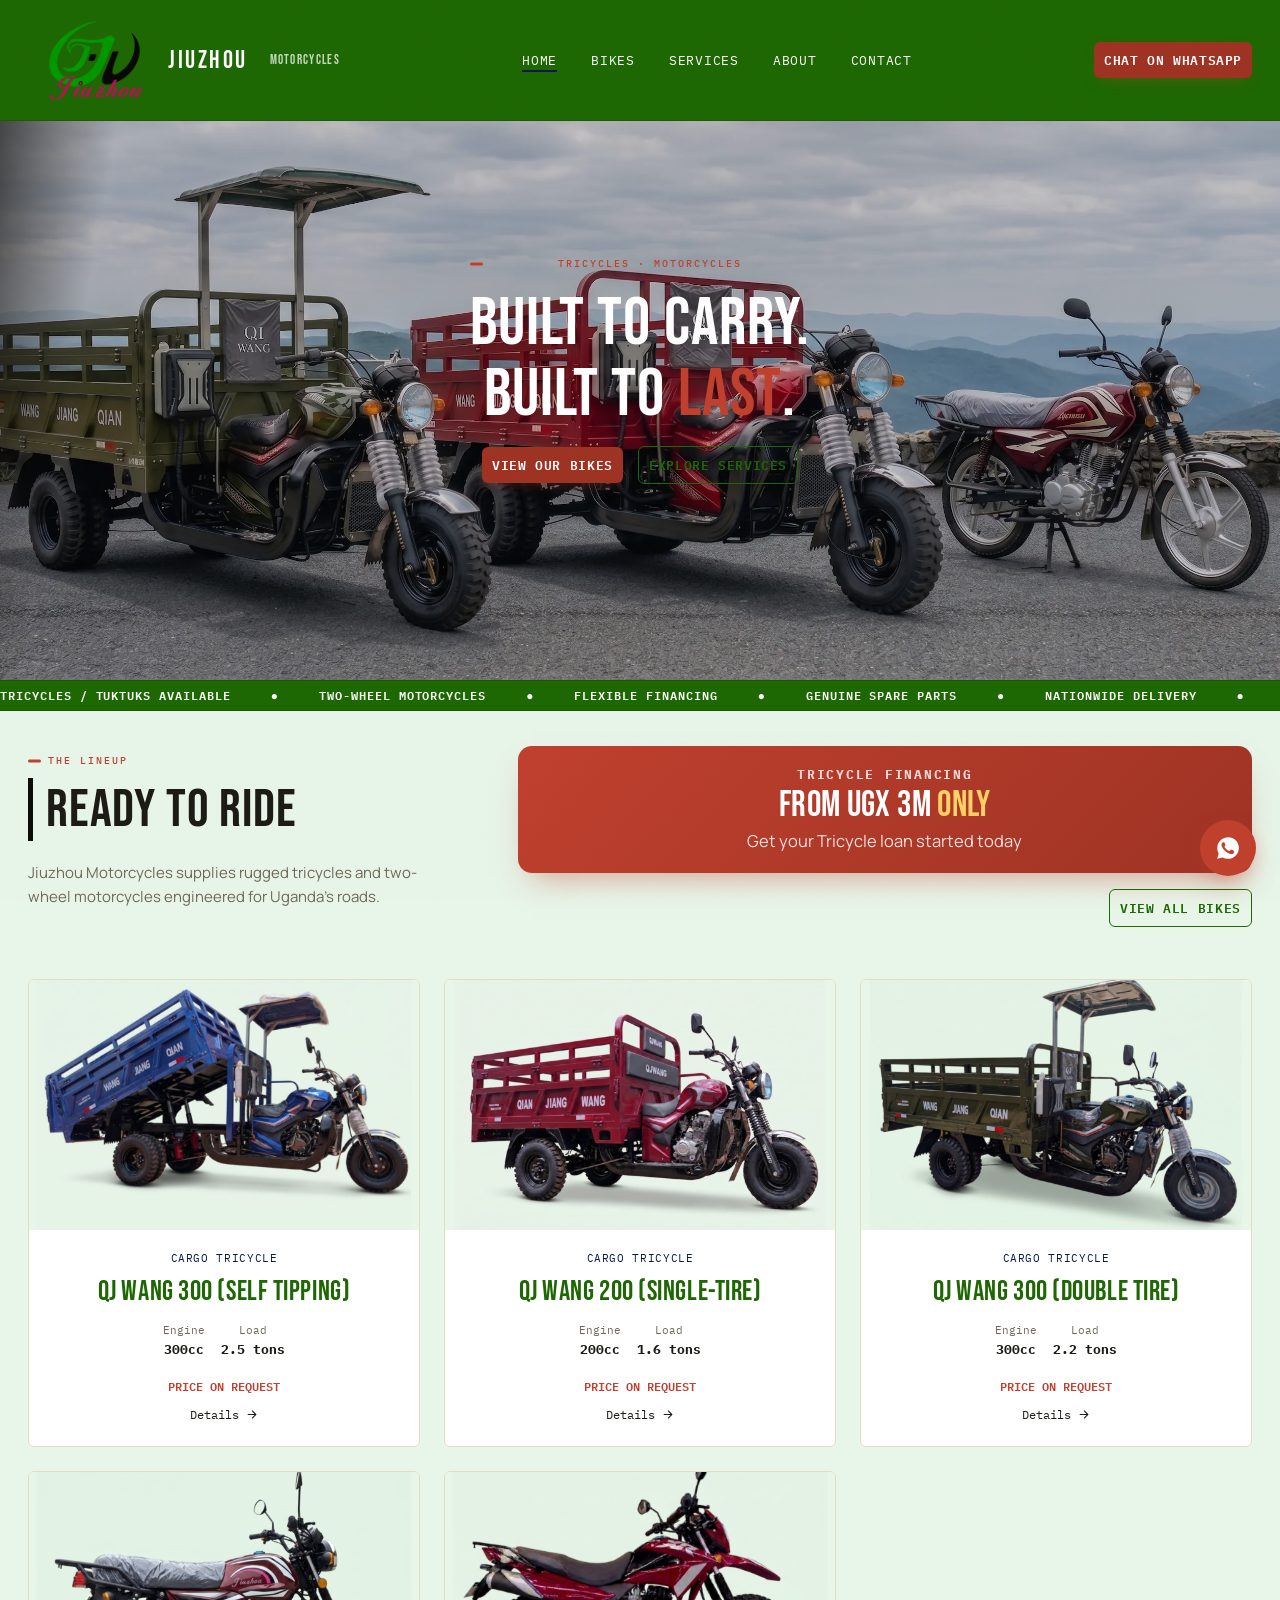
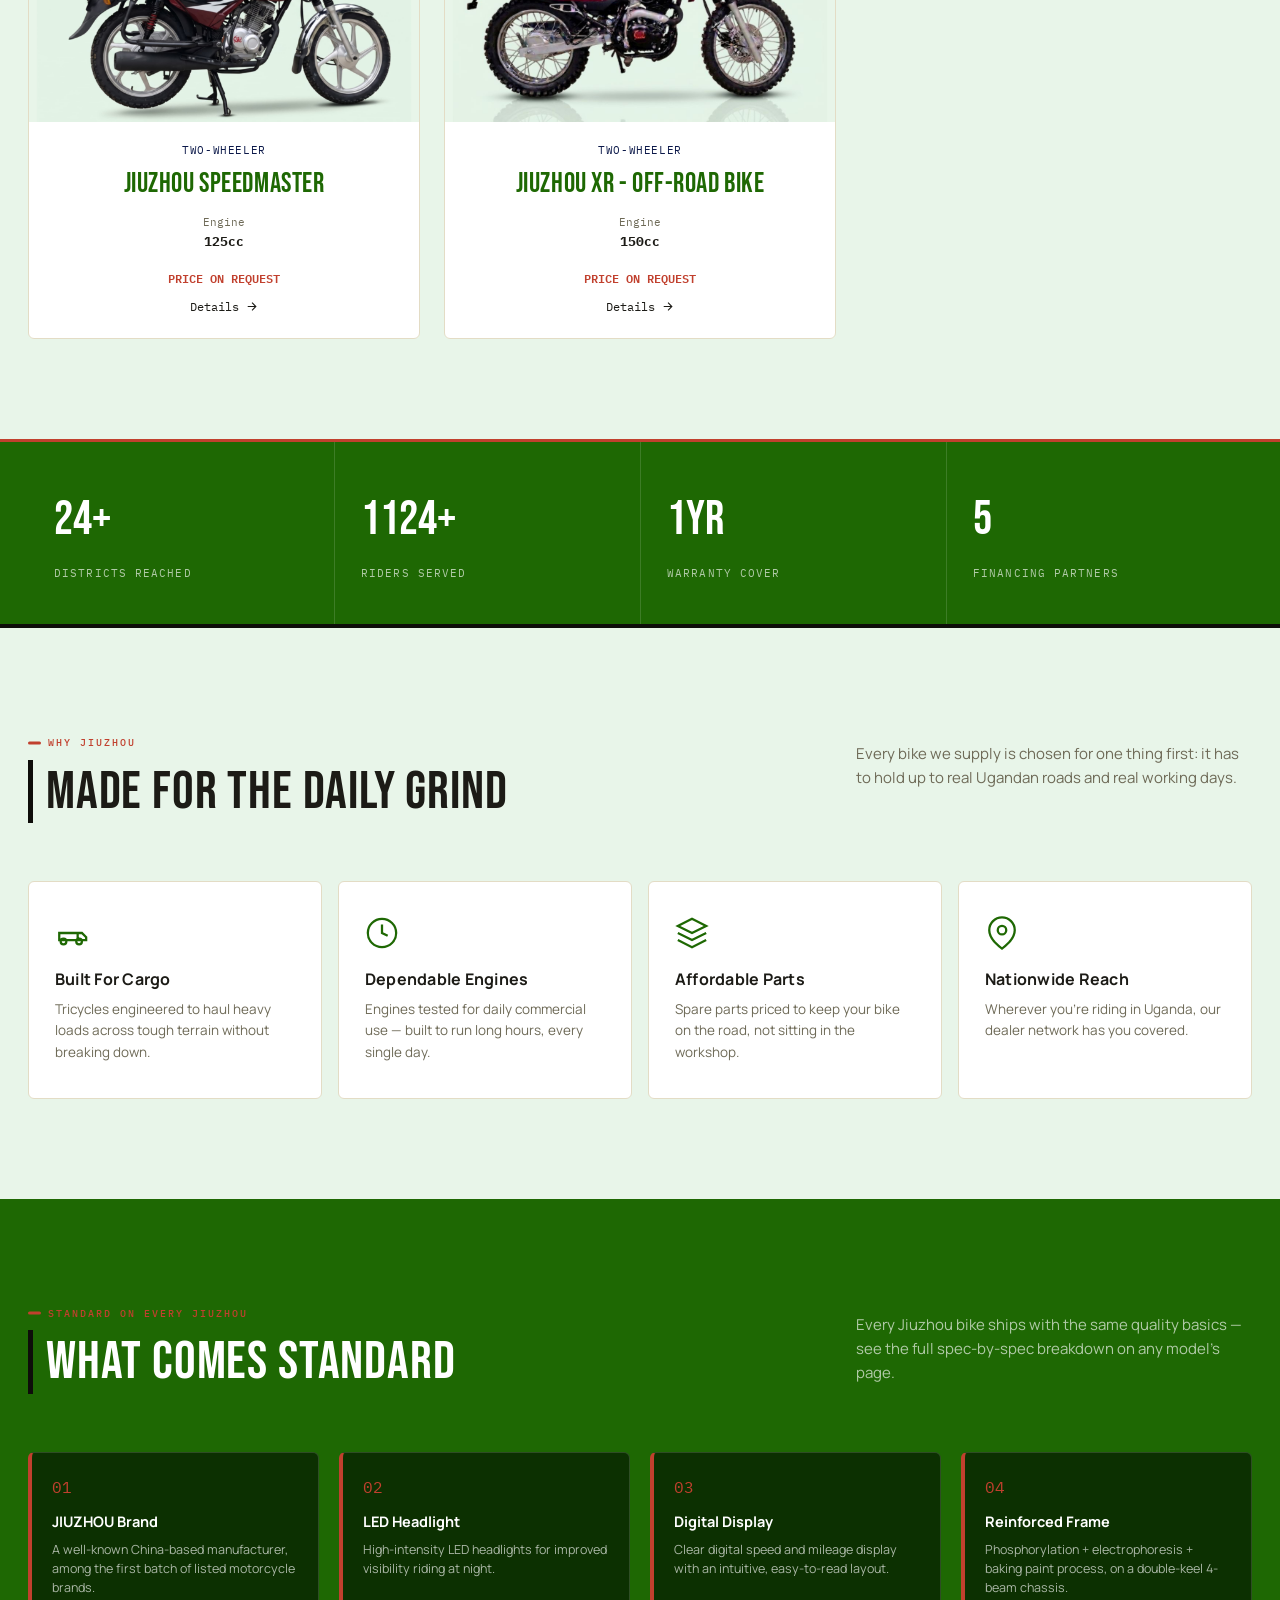
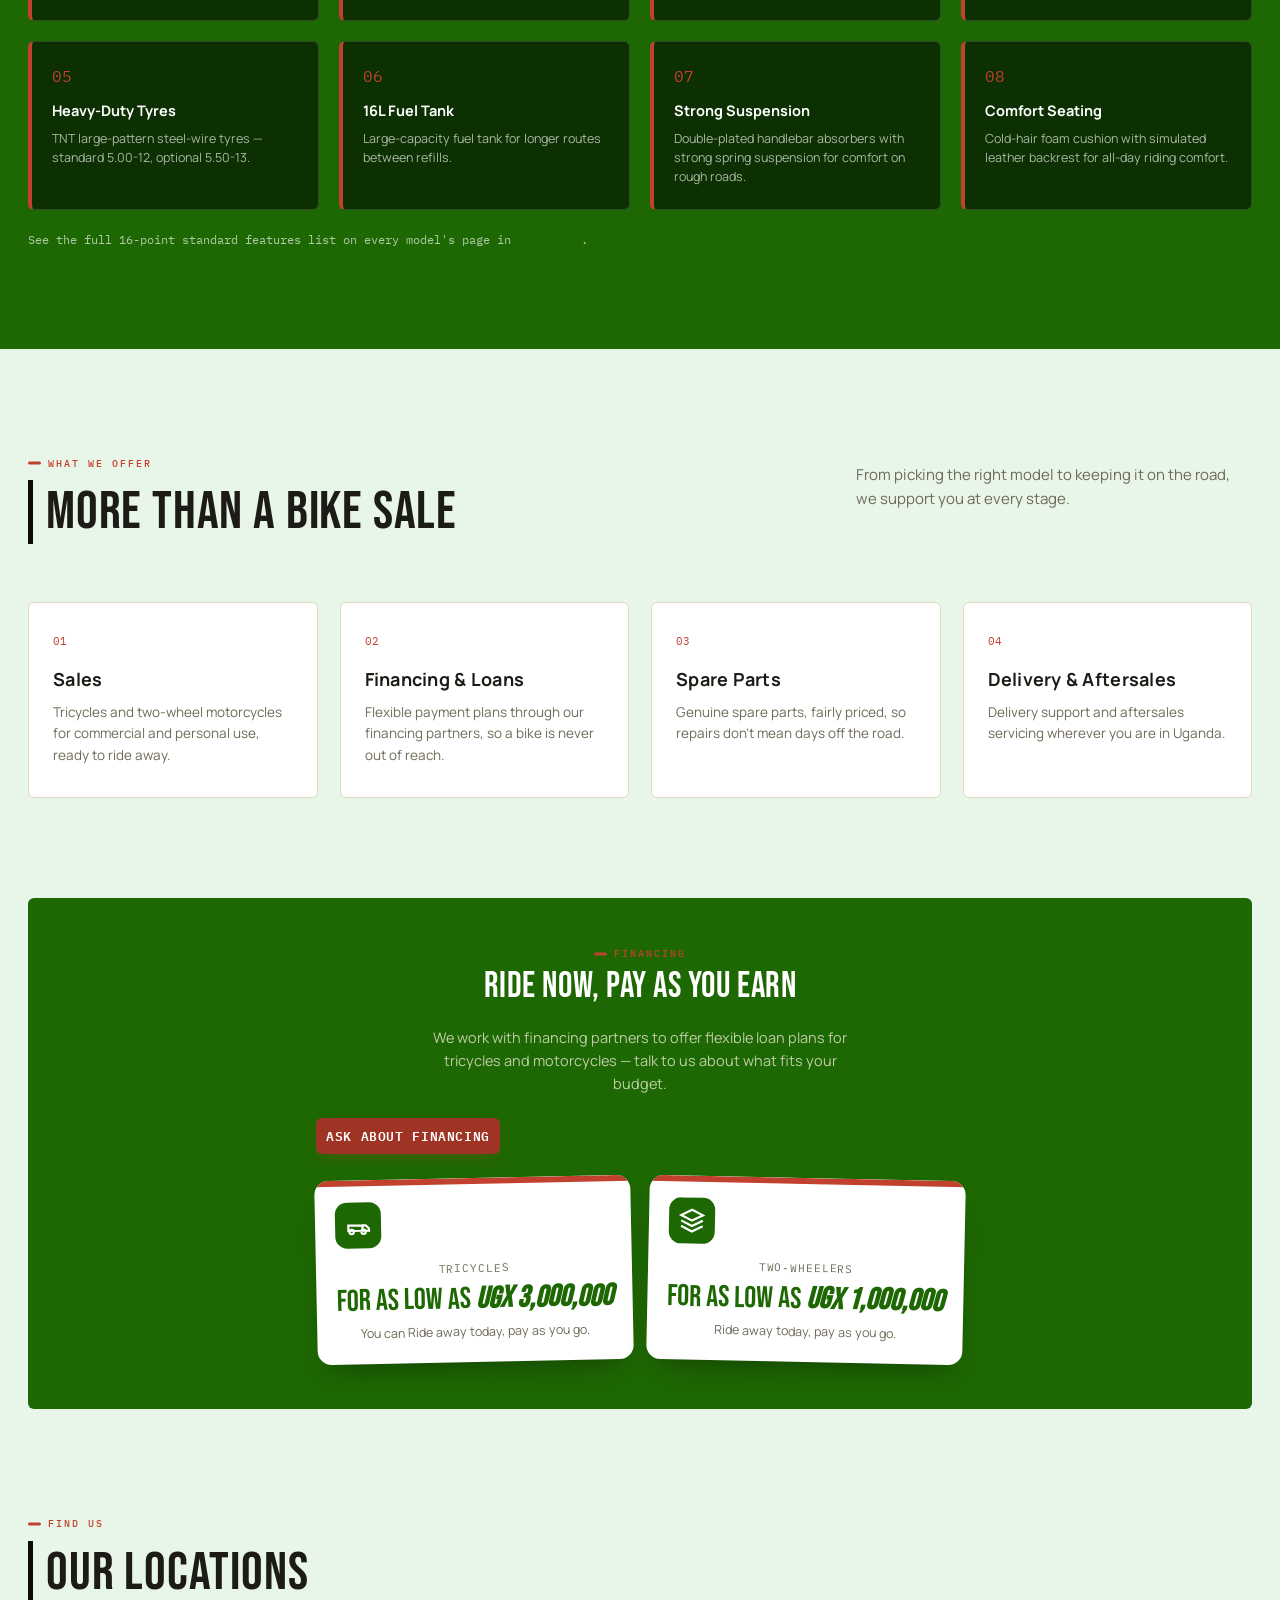
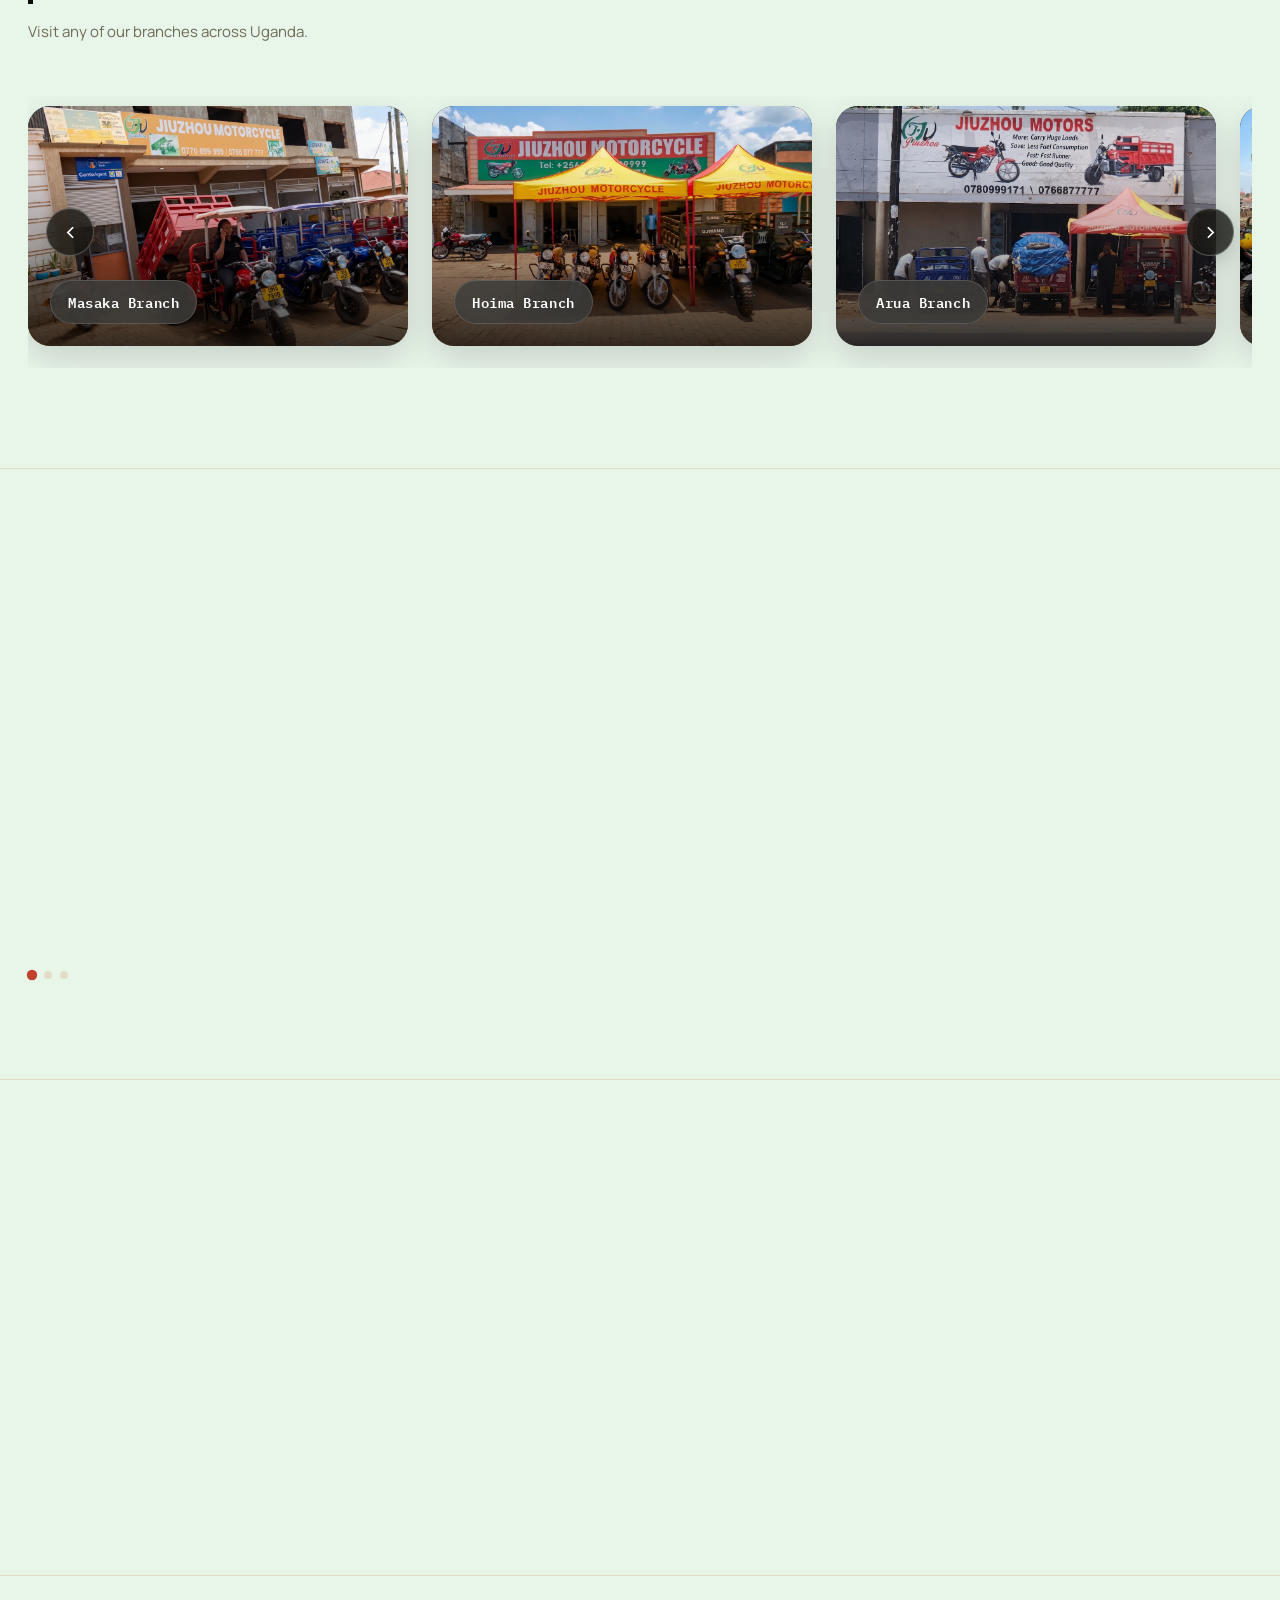
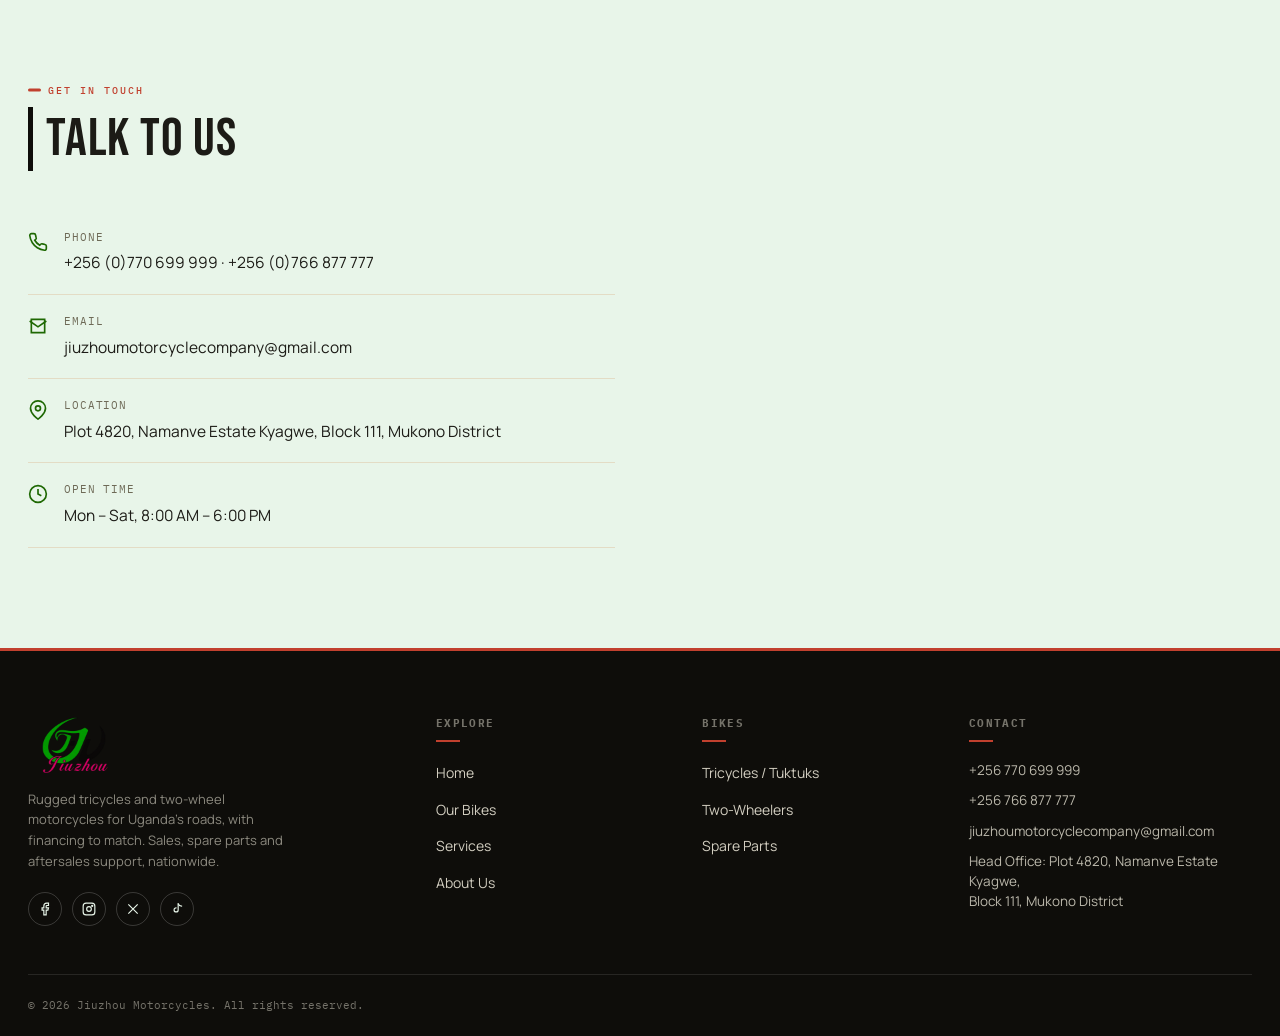
==== index.html @ 9d2bee55 "Add new jinja branch pic" ====
<!DOCTYPE html>
<html lang="en">
<head>
<meta charset="UTF-8">
<meta name="viewport" content="width=device-width, initial-scale=1.0">
<meta name="color-scheme" content="light only">
<title>Jiuzhou Motorcycles — Tricycles, Motorcycles &amp; Financing, Uganda</title>
<meta name="description" content="Jiuzhou Motorcycles — rugged tuktuks (tricycles) and two-wheel motorcycles built for Uganda's roads, with flexible financing available.">
<link rel="icon" type="image/png" href="images/favicon.png">
<link rel="preconnect" href="https://fonts.googleapis.com">
<link rel="preconnect" href="https://fonts.gstatic.com" crossorigin>
<link href="https://fonts.googleapis.com/css2?family=Bebas+Neue&family=Caveat:wght@600&family=Manrope:wght@400;500;600;700;800&family=IBM+Plex+Mono:wght@500;600&display=swap" rel="stylesheet">
<link rel="stylesheet" href="css/style.css">
</head>
<body>
<div class="scroll-progress" id="scrollProgress"></div>

<header>
  <div class="wrap nav-inner">
    <a href="index.html" class="logo">
      <img src="images/logo.png" alt="Jiuzhou Motorcycles" class="logo-img">
<span class="logo-word logo-word-main">JIUZHOU</span><br>
<span class="logo-word logo-word-sub">Motorcycles</span>    </a>
    <button class="menu-toggle" id="menuToggle" aria-label="Toggle menu">&#9776;</button>
    <nav class="main-nav" id="mainNav">
      <ul>
        <li><a href="index.html" class="current">Home</a></li>
        <li><a href="products.html">Bikes</a></li>
        <li><a href="index.html#services">Services</a></li>
        <li><a href="index.html#locations">About</a></li>
        <li><a href="index.html#contact">Contact</a></li>
      </ul>
    </nav>
    <div class="nav-actions">
      <a class="btn btn-red" href="https://wa.me/256766877777" target="_blank" rel="noopener">Chat on WhatsApp</a>
    </div>
  </div>
</header>

<section class="hero">
  <div class="wrap hero-inner">
    <div class="hero-copy">
      <span class="eyebrow reveal">TRICYCLES &middot; MOTORCYCLES</span>
      <h1 class="reveal">Built to carry. <br>Built to <em>last</em>.</h1>
      
      <div class="hero-ctas reveal">
        <a href="products.html" class="btn btn-red">View Our Bikes</a>
        <a href="#services" class="btn btn-outline">Explore Services</a>
      </div>
        <!-- <a href="#financing" class="btn btn-loan">
          <span>Get Tricycle Loans<br>From UGX 3M Only</span>
        </a>    -->
      </div>
  </div>
</section>

<div class="ticker">
  <div class="ticker-track">
    <span>TRICYCLES / TUKTUKS AVAILABLE</span>
    <span>&#9679;</span>
    <span>TWO-WHEEL MOTORCYCLES</span>
    <span>&#9679;</span>
    <span>FLEXIBLE FINANCING</span>
    <span>&#9679;</span>
    <span>GENUINE SPARE PARTS</span>
    <span>&#9679;</span>
    <span>NATIONWIDE DELIVERY</span>
    <span>&#9679;</span>
    <span>TUKTUKS AVAILABLE</span>
    <span>&#9679;</span>
    <span>TWO-WHEEL MOTORCYCLES</span>
    <span>&#9679;</span>
    <span>FLEXIBLE FINANCING</span>
    <span>&#9679;</span>
    <span>GENUINE SPARE PARTS</span>
    <span>&#9679;</span>
    <span>NATIONWIDE DELIVERY</span>
    <span>&#9679;</span>
  </div>
</div>
<section class="section" style="padding-top:35px;">
  <div class="wrap">
    <div class="section-head reveal">
      <div>
        <span class="eyebrow">THE LINEUP</span> 
        <h2>Ready to ride</h2>
        <p class="lede reveal">Jiuzhou Motorcycles supplies rugged tricycles and two-wheel motorcycles engineered for Uganda's roads.</p>
      </div>
      <div class="lineup-side">
        <a href="#financing" class="lineup-loan-card">
          <span class="llc-eyebrow">Tricycle Financing</span>
          <span class="llc-big">From UGX 3M <em>Only</em></span>
          <span class="llc-sub">Get your Tricycle loan started today</span>
        </a>
        <a href="products.html" class="btn btn-outline">View All Bikes</a>
      </div>
    </div>

    <div class="bike-grid">

      <a href="products.html" class="bike-card reveal">
        <div class="bike-media">
          <!-- <span class="bike-badge">Popular</span> -->
           <span class="bike-badge">New</span>
          <img src="images/bikes/tipper_side.jpg" alt="QJ WANG 200 (Air-Cooled)">
        </div>
        <div class="bike-body">
          <span class="cat mono">CARGO TRICYCLE</span>
          <h3>QJ WANG 300 (Self Tipping)</h3>
          <div class="bike-specs-mini">
            <div>Engine<strong>300cc</strong></div>
            <div>Load<strong>2.5 tons</strong></div>
          </div>
          <div class="bike-body-footer">
            <span class="price-tag">Price on request</span>
            <span class="view-link">Details <svg viewBox="0 0 24 24" fill="none" stroke="currentColor" stroke-width="2"><path d="M5 12h14M13 5l7 7-7 7"/></svg></span>
          </div>
        </div>
      </a>

      <a href="products.html" class="bike-card reveal">
        <div class="bike-media">
          <!-- <span class="bike-badge">Popular</span> -->
          <img src="images/bikes/200_red_side.jpg" alt="QJ WANG 200 (Air-Cooled)">
        </div>
        <div class="bike-body">
          <span class="cat mono">CARGO TRICYCLE</span>
          <h3>QJ WANG 200 (Single-Tire)</h3>
          <div class="bike-specs-mini">
            <div>Engine<strong>200cc</strong></div>
            <div>Load<strong>1.6 tons</strong></div>
          </div>
          <div class="bike-body-footer">
            <span class="price-tag">Price on request</span>
            <span class="view-link">Details <svg viewBox="0 0 24 24" fill="none" stroke="currentColor" stroke-width="2"><path d="M5 12h14M13 5l7 7-7 7"/></svg></span>
          </div>
        </div>
      </a>


      <a href="products.html" class="bike-card reveal">
        <div class="bike-media">
          <img src="images/bikes/300_green_side.jpg" alt="QJ WANG 300 (Double Tire)">
        </div>
        <div class="bike-body">
          <span class="cat mono">CARGO TRICYCLE</span>
          <h3>QJ WANG 300 (Double Tire)</h3>
          <div class="bike-specs-mini">
            <div>Engine<strong>300cc</strong></div>
            <div>Load<strong>2.2 tons</strong></div>
          </div>
          <div class="bike-body-footer">
            <span class="price-tag">Price on request</span>
            <span class="view-link">Details <svg viewBox="0 0 24 24" fill="none" stroke="currentColor" stroke-width="2"><path d="M5 12h14M13 5l7 7-7 7"/></svg></span>
          </div>
        </div>
      </a>

      <a href="products.html" class="bike-card reveal">
        <div class="bike-media">
          <img src="images/bikes/125_red.jpg" alt="JIUZHOU 125">
        </div>
        <div class="bike-body">
          <span class="cat mono">TWO-WHEELER</span>
          <h3>Jiuzhou Speedmaster</h3>
          <div class="bike-specs-mini">
            <div>Engine<strong>125cc</strong></div>
          </div>
          <div class="bike-body-footer">
            <span class="price-tag">Price on request</span>
            <span class="view-link">Details <svg viewBox="0 0 24 24" fill="none" stroke="currentColor" stroke-width="2"><path d="M5 12h14M13 5l7 7-7 7"/></svg></span>
          </div>
        </div>
      </a>

      <a href="products.html" class="bike-card reveal">
        <div class="bike-media">
          <span class="bike-badge">New</span>
          <img src="images/bikes/xr_offroad_red.jpg" alt="JIUZHOU XR OFF-ROAD">
        </div>
        <div class="bike-body">
          <span class="cat mono">TWO-WHEELER</span>
          <h3>JIUZHOU XR - Off-road bike</h3>
          <div class="bike-specs-mini">
            <div>Engine<strong>150cc</strong></div>
          </div>
          <div class="bike-body-footer">
            <span class="price-tag">Price on request</span>
            <span class="view-link">Details <svg viewBox="0 0 24 24" fill="none" stroke="currentColor" stroke-width="2"><path d="M5 12h14M13 5l7 7-7 7"/></svg></span>
          </div>
        </div>
      </a>

      

    </div>
  </div>
</section>

<section class="stats">
  <div class="wrap">
    <div class="stat reveal"><span class="num" data-count="24" data-suffix="+">0</span><span class="lbl">Districts Reached</span></div>
    <div class="stat reveal"><span class="num" data-count="1124" data-suffix="+">0</span><span class="lbl">Riders Served</span></div>
    <div class="stat reveal"><span class="num" data-count="1" data-suffix="YR">0</span><span class="lbl">Warranty Cover</span></div>
    <div class="stat reveal"><span class="num" data-count="5" data-suffix="">0</span><span class="lbl">Financing Partners</span></div>
  </div>
</section>

<section class="section" id="why">
  <div class="wrap">
    <div class="section-head reveal">
      <div>
        <span class="eyebrow">WHY JIUZHOU</span>
        <h2>Made for the daily grind</h2>
      </div>
      <p>Every bike we supply is chosen for one thing first: it has to hold up to real Ugandan roads and real working days.</p>
    </div>
    <div class="features-grid">
      <div class="feature reveal">
        <svg class="ic" viewBox="0 0 24 24" fill="none" stroke="currentColor" stroke-width="1.6"><path d="M3 17h13v-5H3zM16 12h3l3 3v2h-6zM6 20a2 2 0 1 0 0-4 2 2 0 0 0 0 4zM17 20a2 2 0 1 0 0-4 2 2 0 0 0 0 4z"/></svg>
        <h3>Built For Cargo</h3>
        <p>Tricycles engineered to haul heavy loads across tough terrain without breaking down.</p>
      </div>
      <div class="feature reveal">
        <svg class="ic" viewBox="0 0 24 24" fill="none" stroke="currentColor" stroke-width="1.6"><path d="M12 2a10 10 0 1 0 0 20 10 10 0 0 0 0-20zM12 6v6l4 2"/></svg>
        <h3>Dependable Engines</h3>
        <p>Engines tested for daily commercial use — built to run long hours, every single day.</p>
      </div>
      <div class="feature reveal">
        <svg class="ic" viewBox="0 0 24 24" fill="none" stroke="currentColor" stroke-width="1.6"><path d="M12 2 2 7l10 5 10-5-10-5zM2 17l10 5 10-5M2 12l10 5 10-5"/></svg>
        <h3>Affordable Parts</h3>
        <p>Spare parts priced to keep your bike on the road, not sitting in the workshop.</p>
      </div>
      <div class="feature reveal">
        <svg class="ic" viewBox="0 0 24 24" fill="none" stroke="currentColor" stroke-width="1.6"><path d="M21 10c0 7-9 13-9 13s-9-6-9-13a9 9 0 0 1 18 0z"/><circle cx="12" cy="10" r="3"/></svg>
        <h3>Nationwide Reach</h3>
        <p>Wherever you're riding in Uganda, our dealer network has you covered.</p>
      </div>
    </div>
  </div>
</section>

<section class="section black-section" id="standard">
    <div class="wrap">
    <div class="section-head reveal">
      <div>
        <span class="eyebrow">STANDARD ON EVERY JIUZHOU</span>
        <h2>What comes standard</h2>
      </div>
      <p>Every Jiuzhou bike ships with the same quality basics — see the full spec-by-spec breakdown on any model's page.</p>
    </div>
    <div class="standard-grid">
      <div class="standard-item reveal">
        <span class="idx mono">01</span>
        <h4>JIUZHOU Brand</h4>
        <p>A well-known China-based manufacturer, among the first batch of listed motorcycle brands.</p>
      </div>
      <div class="standard-item reveal">
        <span class="idx mono">02</span>
        <h4>LED Headlight</h4>
        <p>High-intensity LED headlights for improved visibility riding at night.</p>
      </div>
      <div class="standard-item reveal">
        <span class="idx mono">03</span>
        <h4>Digital Display</h4>
        <p>Clear digital speed and mileage display with an intuitive, easy-to-read layout.</p>
      </div>
      <div class="standard-item reveal">
        <span class="idx mono">04</span>
        <h4>Reinforced Frame</h4>
        <p>Phosphorylation + electrophoresis + baking paint process, on a double-keel 4-beam chassis.</p>
      </div>
      <div class="standard-item reveal">
        <span class="idx mono">05</span>
        <h4>Heavy-Duty Tyres</h4>
        <p>TNT large-pattern steel-wire tyres — standard 5.00-12, optional 5.50-13.</p>
      </div>
      <div class="standard-item reveal">
        <span class="idx mono">06</span>
        <h4>16L Fuel Tank</h4>
        <p>Large-capacity fuel tank for longer routes between refills.</p>
      </div>
      <div class="standard-item reveal">
        <span class="idx mono">07</span>
        <h4>Strong Suspension</h4>
        <p>Double-plated handlebar absorbers with strong spring suspension for comfort on rough roads.</p>
      </div>
      <div class="standard-item reveal">
        <span class="idx mono">08</span>
        <h4>Comfort Seating</h4>
        <p>Cold-hair foam cushion with simulated leather backrest for all-day riding comfort.</p>
      </div>
    </div>
    <p class="mono" style="color:var(--muted); font-size:12px; margin-top:20px;"> See the full 16-point standard features list on every model's page in <a href="products.html" style="color:var(--green); text-decoration:underline;">Our Bikes</a>.</p>
  </div>
</section>

<section class="section" id="services">
  <div class="wrap">
    <div class="section-head reveal">
      <div>
        <span class="eyebrow">WHAT WE OFFER</span>
        <h2>More than a bike sale</h2>
      </div>
      <p>From picking the right model to keeping it on the road, we support you at every stage.</p>
    </div>
    <div class="services-grid">
      <div class="service-card reveal">
        <span class="idx mono">01</span>
        <h3>Sales</h3>
        <p>Tricycles and two-wheel motorcycles for commercial and personal use, ready to ride away.</p>
      </div>
      <div class="service-card reveal">
        <span class="idx mono">02</span>
        <h3>Financing &amp; Loans</h3>
        <p>Flexible payment plans through our financing partners, so a bike is never out of reach.</p>
      </div>
      <div class="service-card reveal">
        <span class="idx mono">03</span>
        <h3>Spare Parts</h3>
        <p>Genuine spare parts, fairly priced, so repairs don't mean days off the road.</p>
      </div>
      <div class="service-card reveal">
        <span class="idx mono">04</span>
        <h3>Delivery &amp; Aftersales</h3>
        <p>Delivery support and aftersales servicing wherever you are in Uganda.</p>
      </div>
    </div>
  </div>
</section>

<section class="section" id="financing" style="padding-top:0;">
  <div class="wrap">
    <div class="financing reveal">

      <div class="financing-left">
        <span class="eyebrow">FINANCING</span>
        <h3>Ride now, pay as you earn</h3>
        <p>We work with financing partners to offer flexible loan plans for tricycles and motorcycles — talk to us about what fits your budget.</p>
        <a href="https://wa.me/256766877777" target="_blank" rel="noopener" class="btn btn-red">Ask About Financing</a>

        <div class="financing-prices">
          <div class="fin-price-card">
            <span class="fp-icon"><svg viewBox="0 0 24 24" fill="none" stroke="currentColor" stroke-width="2"><path d="M3 17h13v-5H3zM16 12h3l3 3v2h-6zM6 20a2 2 0 1 0 0-4 2 2 0 0 0 0 4zM17 20a2 2 0 1 0 0-4 2 2 0 0 0 0 4z"/></svg></span>
            <span class="fp-label">Tricycles</span>
            <span class="fp-amount">For as low as <strong><em>UGX 3,000,000</em></strong></span>
            <span class="fp-note">You can Ride away today, pay as you go.</span>
          </div>
          <div class="fin-price-card">
            <span class="fp-icon"><svg viewBox="0 0 24 24" fill="none" stroke="currentColor" stroke-width="2"><path d="M12 2 2 7l10 5 10-5-10-5zM2 17l10 5 10-5M2 12l10 5 10-5"/></svg></span>
            <span class="fp-label">Two-Wheelers</span>
            <span class="fp-amount">For as low as <strong><em> UGX 1,000,000</em></strong></span>
            <span class="fp-note">Ride away today, pay as you go.</span>
          </div>
        </div>
      </div>

      <!-- <div class="financing-right">
        <h4 class="partner-heading">Our Financing Partners</h4>
        <div class="partner-row">
           <div class="partner-logo"><img src="images/postbank.png" alt="post Bank"></div>
          <div class="partner-logo"><img src="images/tugende.png" alt="tugende"></div>
          <div class="partner-logo"><img src="images/stanbic.png" alt="Stanbic Bank"></div>
        
        </div>
      </div> -->

    </div>
  </div>
</section>


<section class="section" id="locations" style="padding-top:0;">
  <div class="wrap">
    <div class="section-head reveal">
      <div>
        <span class="eyebrow">FIND US</span>
        <h2>Our Locations</h2>
        <p class="lede" style="margin-top:10px;">Visit any of our branches across Uganda.</p>
      </div>
      
    </div>



    <div class="loc-carousel-wrap">

      <button class="loc-arrow loc-arrow-left" id="locPrev" aria-label="Previous location">
        <svg viewBox="0 0 24 24" fill="none" stroke="currentColor" stroke-width="2">
          <path d="M15 18l-6-6 6-6"/>
        </svg>
      </button>

      <div class="loc-carousel reveal" id="locCarousel">
          <div class="loc-card">
          <img src="images/locations/kampala_branch.jpg" alt="Kampala Branch">
          <span class="loc-tag">Kampala Branch</span>
        </div>
        <div class="loc-card">
          <img src="images/locations/masaka_branch.webp" alt="Masaka Branch">
          <span class="loc-tag">Masaka Branch</span>
        </div>

        <div class="loc-card">
          <img src="images/locations/hoima_branch.webp" alt="Hoima Branch">
          <span class="loc-tag">Hoima Branch</span>
        </div>

        <div class="loc-card">
          <img src="images/locations/arua_branch.webp" alt="Arua Branch">
          <span class="loc-tag">Arua Branch</span>
        </div>

        <div class="loc-card">
          <img src="images/locations/mbarara_branch.webp" alt="Mbarara Branch">
          <span class="loc-tag">Mbarara Branch</span>
        </div>

        <div class="loc-card">
          <img src="images/locations/iganga_branch.webp" alt="Iganga Branch">
          <span class="loc-tag">Iganga Branch</span>
        </div>

        <div class="loc-card">
          <img src="images/locations/jinja_branch.png" alt="Jinja Branch">
          <span class="loc-tag">Jinja Branch</span>
        </div>
        <div class="loc-card">
          <img src="images/locations/mbale_branch.webp" alt="Mbale Branch">
          <span class="loc-tag">Mbale Branch</span>
        </div>
      </div>

      <button class="loc-arrow loc-arrow-right" id="locNext" aria-label="Next location">
        <svg viewBox="0 0 24 24" fill="none" stroke="currentColor" stroke-width="2">
          <path d="M9 18l6-6-6-6"/>
        </svg>
      </button>

    </div>


  </div>
</section>


<section class="testimonials section">
  <div class="wrap">
    <div class="section-head reveal" style="justify-content:center; text-align:center; flex-direction:column; align-items:center;">
      <span class="eyebrow">RIDER STORIES</span>
      <h2>What riders say</h2>
    </div>
    <div class="testi-slider reveal">
      <span class="testi-quote-mark">&#8220;</span>
      <div class="testi-slide active">
        <p>My Jiuzhou tricycle has carried my shop's goods every day for months without a single breakdown.</p>
        <div class="testi-who-row">
          <div class="testi-avatar">MK</div>
          <span class="who"><strong>Mukasa Jonas</strong>Kampala</span>
        </div>
      </div>
      <div class="testi-slide">
        <p>Fuel-efficient, easy to service, and the financing plan made it possible to start my own route.</p>
        <div class="testi-who-row">
          <div class="testi-avatar">TA</div>
          <span class="who"><strong>Tumisiime Aron</strong>Mbarara</span>
        </div>
      </div>
      <div class="testi-slide">
        <p>Spare parts are affordable and easy to find and that alone makes a big difference for my business.</p>
        <div class="testi-who-row">
          <div class="testi-avatar">OG</div>
          <span class="who"><strong>Opio Geodfrey</strong>Gulu</span>
        </div>
      </div>
    </div>
    <div class="testi-dots"></div>
  </div>
</section>

<section class="section">
  <div class="wrap">
    <div class="cta-banner reveal">
      <h2>Ready to get on the road?</h2>
      <p>Chat with us on WhatsApp for pricing, availability and financing options.</p>
      <a href="https://wa.me/256766877777" target="_blank" rel="noopener" class="btn btn-outline">Chat on WhatsApp</a>
    </div>
  </div>
</section>

<section class="contact section" id="contact">
  <div class="wrap">
    <div class="section-head reveal">
      <div>
        <span class="eyebrow">GET IN TOUCH</span>
        <h2>Talk to us</h2>
      </div>
      <!-- <p>Reach out for pricing, availability, or to visit our yard.</p> -->
    </div>
    <div class="contact-grid">
      <ul class="contact-list reveal">
        <li>
          <span class="ic"><svg viewBox="0 0 24 24" fill="none" stroke="currentColor" stroke-width="2"><path d="M22 16.92v3a2 2 0 0 1-2.18 2 19.8 19.8 0 0 1-8.63-3.07 19.5 19.5 0 0 1-6-6 19.8 19.8 0 0 1-3.07-8.67A2 2 0 0 1 4.11 2h3a2 2 0 0 1 2 1.72c.13.99.36 1.96.68 2.9a2 2 0 0 1-.45 2.11L8.09 9.91a16 16 0 0 0 6 6l1.18-1.18a2 2 0 0 1 2.11-.45c.94.32 1.91.55 2.9.68A2 2 0 0 1 22 16.92z"/></svg></span>
          <div><span class="label">Phone</span><span class="value">+256 (0)770 699 999    &middot;    +256 (0)766 877 777</span></div>
        </li>
      
        <li>
          <span class="ic"><svg viewBox="0 0 24 24" fill="none" stroke="currentColor" stroke-width="2"><path d="M4 4h16v16H4z"/><path d="M22 6l-10 7L2 6"/></svg></span>
          <div><span class="label">Email</span><span class="value">jiuzhoumotorcyclecompany@gmail.com</span></div>
        </li>
        <li>
          <span class="ic"><svg viewBox="0 0 24 24" fill="none" stroke="currentColor" stroke-width="2"><path d="M21 10c0 7-9 13-9 13s-9-6-9-13a9 9 0 0 1 18 0z"/><circle cx="12" cy="10" r="3"/></svg></span>
          <div><span class="label">Location</span><span class="value">Plot 4820, Namanve Estate Kyagwe, Block 111, Mukono District</span></div>
        </li>
        <li>
          <span class="ic"><svg viewBox="0 0 24 24" fill="none" stroke="currentColor" stroke-width="2"><circle cx="12" cy="12" r="10"/><path d="M12 6v6l4 2"/></svg></span>
          <div><span class="label">Open Time</span><span class="value">Mon – Sat, 8:00 AM – 6:00 PM</span></div>
        </li>
      </ul>
      
      </div>
    </div>
  </div>
</section>

<footer>
  <div class="wrap">
    <div class="footer-grid">
      <div class="footer-brand">
        <img src="images/logo.png" alt="Jiuzhou Motorcycles" class="footer-logo-img">
        <p>Rugged tricycles and two-wheel motorcycles for Uganda's roads, with financing to match. Sales, spare parts and aftersales support, nationwide.</p>
        <div class="footer-social">
          <a href="#" aria-label="Facebook"><svg viewBox="0 0 24 24" fill="none" stroke="currentColor" stroke-width="2"><path d="M18 2h-3a5 5 0 0 0-5 5v3H7v4h3v8h4v-8h3l1-4h-4V7a1 1 0 0 1 1-1h3z"/></svg></a>
          <a href="#" aria-label="Instagram"><svg viewBox="0 0 24 24" fill="none" stroke="currentColor" stroke-width="2"><rect x="2" y="2" width="20" height="20" rx="5"/><circle cx="12" cy="12" r="4"/><circle cx="17.5" cy="6.5" r="1"/></svg></a>
          <a href="#" aria-label="X / Twitter"><svg viewBox="0 0 24 24" fill="none" stroke="currentColor" stroke-width="2"><path d="M4 4l16 16M20 4L4 20"/></svg></a>
          <a href="https://www.tiktok.com/@jiuzhou256" target="_blank" rel="noopener noreferrer" aria-label="TikTok">
              <svg viewBox="0 0 24 24"
                  fill="none"
                  stroke="currentColor"
                  stroke-width="2"
                  stroke-linecap="round"
                  stroke-linejoin="round">
                  <path d="M14 3v10.5a3.5 3.5 0 1 1-3.5-3.5"/>
                  <path d="M14 3c1 2.5 3 4 6 4"/>
              </svg>
          </a>        
        </div>
      </div>
      <div class="footer-col">
        <h4>Explore</h4>
        <ul>
          <li><a href="index.html">Home</a></li>
          <li><a href="products.html">Our Bikes</a></li>
          <li><a href="index.html#services">Services</a></li>
          <li><a href="index.html#about">About Us</a></li>
        </ul>
      </div>
      <div class="footer-col">
        <h4>Bikes</h4>
        <ul>
          <li><a href="products.html">Tricycles / Tuktuks</a></li>
          <li><a href="products.html">Two-Wheelers</a></li>
          <li><a href="index.html#services">Spare Parts</a></li>
        </ul>
      </div>
      <div class="footer-col">
        <h4>Contact</h4>
        <span class="contact-line">+256 770 699 999</span>
        <span class="contact-line">+256 766 877 777</span>
        <span class="contact-line">jiuzhoumotorcyclecompany@gmail.com</span>
        <span class="contact-line">Head Office: Plot 4820, Namanve Estate Kyagwe,<br>Block 111, Mukono District</span>
      </div>
    </div>
    <div class="footer-bottom">
      <p>&copy; 2026 Jiuzhou Motorcycles. All rights reserved.</p>
    </div>
  </div>
</footer>

<a href="https://wa.me/256766877777" target="_blank" rel="noopener" class="float-whatsapp" aria-label="Chat on WhatsApp">
  <svg viewBox="0 0 24 24" fill="currentColor"><path d="M12 2a10 10 0 0 0-8.6 15L2 22l5.1-1.3A10 10 0 1 0 12 2zm5.8 14.2c-.2.6-1.4 1.2-2 1.3-.5.1-1.1.1-1.8-.1-.4-.1-1-.3-1.7-.6-3-1.3-4.9-4.3-5.1-4.5-.1-.2-1.2-1.6-1.2-3s.7-2.1 1-2.4c.2-.3.5-.3.7-.3h.5c.2 0 .4 0 .6.5.2.5.7 1.8.8 1.9.1.2.1.3 0 .5-.1.2-.1.3-.3.5-.1.2-.3.4-.4.5-.2.2-.3.3-.1.6.2.3.8 1.3 1.7 2.1 1.2 1 2.1 1.4 2.5 1.5.3.1.5.1.6-.1.2-.2.7-.8.9-1.1.2-.3.4-.2.6-.1.2.1 1.5.7 1.8.8.3.1.5.2.5.3.1.3.1.7-.1 1.2z"/></svg>
</a>

<button class="back-to-top" id="backToTop" aria-label="Back to top">
  <svg viewBox="0 0 24 24" fill="none" stroke="currentColor" stroke-width="2"><path d="M12 19V5M5 12l7-7 7 7"/></svg>
</button>

<script src="js/main.js"></script>
</body>
</html>
---- css/style.css ----
/* ============================================================
   JIUZHOU MOTORCYCLES — shared stylesheet
   Design v2: "showroom dossier" — near-black showroom floor,
   deep green record panels, vivid red for action, blue for tags.
   ============================================================ */

:root{
  color-scheme: light only;
  --bg:#E8F5E9;
  --bg-soft:#E8F5E9;
  --panel:#FFFFFF;
  --panel-2:#E8F5E9;
  --line:#E3DCC5;
  --cream:#1C1B16;
  --muted:#6E6A57;
  --red:#C1402E;
  --red-dark:#9F3324;
  --blue:#0B1849;
  --green:#1e6803;
  --green-soft:#E8EFE9;
  --black:#0e0d0a;
  --ink:#1C1B16;
  --radius:6px;
--wrap:1560px;
}

/* ---------- brand section (green) ---------- */
.brand-section{
  background:var(--green);
  color:#fff;
  --bg:var(--green);
  --bg-soft:#063001;
  --panel:#22610b;
  --panel-2:#1B9A54;
  --line:rgba(255,255,255,0.2);
  --cream:#FFFFFF;
  --muted:rgba(255,255,255,0.7);
}
.brand-section h1, .brand-section h2, .brand-section h3,
.brand-section h4, .brand-section h5{color:#fff;}
.brand-section .btn-outline{border-color:#fff; color:#fff;}
.brand-section .btn-outline:hover{background:rgba(255,255,255,0.15);}
.brand-section .hero-note, .brand-section .hero-note svg{color:#fff;}
.brand-section .testi-quote-mark{color:rgba(255,255,255,0.2);}

/* ---------- dark section utility ---------- */
.dark-section{
  background:var(--black);
  color:#fff;
  --bg:#0F0F0F;
  --bg-soft:#1A1A1A;
  --panel:#1A1A1A;
  --panel-2:#202020;
  --line:rgba(255,255,255,0.14);
  --cream:#FFFFFF;
  --muted:rgba(255,255,255,0.62);
}
.dark-section h1, .dark-section h2, .dark-section h3,
.dark-section h4, .dark-section h5{color:#fff;}
.dark-section .btn-outline{border-color:#fff; color:#fff;}
.dark-section .btn-outline:hover{background:rgba(255,255,255,0.12);}
.dark-section .hero-note, .dark-section .hero-note svg{color:#fff;}
.dark-section .testi-quote-mark{color:rgba(255,255,255,0.15);}

*{box-sizing:border-box; margin:0; padding:0;}
html{scroll-behavior:smooth;}
body{
  font-family:'Manrope', sans-serif;
  background:var(--bg);
  color:var(--cream);
  line-height:1.6;
  -webkit-font-smoothing:antialiased;
  overflow-x:hidden;
}
body::before{
  content:""; position:fixed; inset:0; pointer-events:none; z-index:1000; opacity:0.035; mix-blend-mode:multiply;
  background-image:url("data:image/svg+xml,%3Csvg xmlns='http://www.w3.org/2000/svg' width='140' height='140'%3E%3Cfilter id='n'%3E%3CfeTurbulence type='fractalNoise' baseFrequency='0.85' numOctaves='2' stitchTiles='stitch'/%3E%3C/filter%3E%3Crect width='100%25' height='100%25' filter='url(%23n)'/%3E%3C/svg%3E");
}
.scroll-progress{
  position:fixed; top:0; left:0; height:1px; width:0%; z-index:200;
  background:linear-gradient(90deg, var(--green), var(--red)); transition:width .1s linear;
}
img,svg{display:block; max-width:100%;}
a{color:inherit; text-decoration:none;}
ul{list-style:none;}
.wrap{max-width:var(--wrap); margin:0 auto; padding:0 28px;}

h1,h2,h3,.display{
  font-family:'Bebas Neue', sans-serif;
  letter-spacing:0.015em;
  line-height:1.4;
  font-weight:200;
}
.mono{font-family:'IBM Plex Mono', monospace;}
.eyebrow{
  font-family:'IBM Plex Mono', monospace;
  font-size:10px;
  letter-spacing:0.2em;
  text-transform:uppercase;
  font-weight:500;
  color:var(--red);
  position:relative;
  padding-left:20px;
}
.eyebrow::before{
  content:""; position:absolute; left:0; top:50%; transform:translateY(-50%);
  width:13px; height:3px; background:var(--red); border-radius:2px;
}

.logo-word{font-family:'Bebas Neue', sans-serif; line-height:1; letter-spacing:0.1em;}
.logo-word-main{font-size:25px; color:#fff; margin-right:2px;}
.logo-word-sub{font-size:13px; color:rgba(255,255,255,0.75); font-weight:400;}

/* ---------- utility bar ---------- */
.utility-bar{
  background:var(--black); color:var(--bg); overflow:hidden;
  max-height:36px; transition:max-height .3s ease, opacity .3s ease;
  border-top:4px solid var(--red);
}
.utility-bar-inner{
  display:flex; justify-content:space-between; align-items:center; padding:8px 0;
  font-family:'IBM Plex Mono', monospace; font-size:11px; letter-spacing:0.03em;
}
.utility-bar a{color:var(--bg);}
.utility-bar .u-links{display:flex; gap:24px;}
.utility-bar .u-links span{opacity:0.75;}
header.scrolled .utility-bar{max-height:0; opacity:0;}
@media (max-width:700px){.utility-bar .u-hide-mobile{display:none;}}

.stats{border-bottom:4px solid var(--black);}
.section-head h2{position:relative; padding-left:18px;}
.section-head h2::before{
  content:""; position:absolute; left:0; top:8%; bottom:8%; width:5px;
  background:var(--black);
}
.testi-slide:nth-of-type(2) .testi-avatar{background:var(--red);}
.testi-slide:nth-of-type(3) .testi-avatar{background:var(--black);}
/* ---------- header ---------- */
header{
  position:fixed; top:0; left:0; right:0; z-index:100;
  background:var(--green); color:#fff; border-bottom:1px solid rgba(0, 0, 0, 0.12);
  transition:box-shadow .3s ease, padding .3s ease;
}
.nav-inner{padding:20px 28px;}
header.scrolled{
  box-shadow:0 8px 24px -16px rgba(0,0,0,0.35);
}
header.scrolled .nav-inner{padding:12px 28px;}
.nav-inner{display:flex; align-items:center; justify-content:space-between; gap:20px;}
.logo{display:flex; align-items:center; gap:10px; line-height:1;}
.logo-img{width:130px; height:80px; object-fit:cover; object-position:left center; display:block; flex-shrink:0; transition:width .3s ease, height .3s ease;}
@media (max-width:820px){
  .logo-img{width:70px; height:44px;}
  .nav-inner{padding:12px 20px;}
}
/* header.scrolled .logo-img{width:82px; height:26px;}
@media (max-width:700px){
  .logo-img,
  header.scrolled .logo-img{
    width:100px !important;
    height:32px !important;
  }
} */
.logo .sub{font-family:'IBM Plex Mono', monospace; font-size:8.5px; letter-spacing:0.14em; color:var(--muted); max-width:130px; line-height:1.35; flex-shrink:0;}
@media (max-width:560px){.logo .sub{display:none;}}
nav.main-nav ul{display:flex; gap:34px;}
nav.main-nav a{
  font-family:'IBM Plex Mono', monospace; font-size:12.5px; letter-spacing:0.06em;
  text-transform:uppercase; color:#fff; position:relative; padding:4px 0;
}
nav.main-nav a::after{
  content:""; position:absolute; left:0; bottom:0; width:0; height:2px; background:var(--red);
  transition:width .25s ease;
  background-color: #0B1849;
}
nav.main-nav a:hover::after, nav.main-nav a.current::after{width:100%;}
.btn{
  font-family:'IBM Plex Mono', monospace; font-size:12.5px; letter-spacing:0.05em;
  text-transform:uppercase; font-weight:600; padding:8px 10px; border-radius:var(--radius);
  display:inline-flex; align-items:center; gap:8px; transition:transform .15s ease, background .2s ease, border-color .2s ease, box-shadow .2s ease;
  will-change:transform;
}
.btn-red{background:var(--red-dark); color:#fff; box-shadow:0 6px 16px -8px rgba(193,64,46,0.5);}
.btn-red:hover{background:var(--red);}
.btn-outline{border:1.5px solid var(--green); color:var(--green);}
.btn-outline:hover{background:var(--green-soft);}
.menu-toggle{display:none; background:none; border:none; color:#fff; font-size:24px; cursor:pointer;}


@media (max-width:900px){
  nav.main-nav{
    position: fixed;
    top: 0;
    right: 0;
    bottom: 0;
    width: 78%;
    max-width: 320px;
    background: var(--green);
    padding: 100px 32px 32px;
    transform: translateX(100%);
    transition: transform .3s ease;
    z-index: 99;
    border-left: 1px solid var(--line);
  }
  nav.main-nav.open{transform:translateX(0);}
  nav.main-nav ul{flex-direction:column; gap:6px;}
  nav.main-nav ul li a{display:block; padding:14px 0; border-bottom:1px solid var(--line);}
 .menu-toggle{
    display: block;
    margin-left: auto;   /* Pushes it to the far right */
    z-index: 101;
  }  .nav-actions {display:none;}
}

/* ---------- marquee ticker ---------- */
.ticker{
  background:var(--green); color:#fff; overflow:hidden; white-space:nowrap;
  border-top:1px solid rgba(0,0,0,0.15); border-bottom:1px solid rgba(0,0,0,0.15);
}
.ticker-track{
  display:inline-flex; gap:40px; padding:5px 0; animation:scrollTicker 26s linear infinite;
}
@media (max-width:820px){
  .ticker-track span{font-size:10px;}
  .ticker-track{padding:6px 0;}
}
.ticker-track span{
  font-family:'IBM Plex Mono', monospace; font-size:12px; letter-spacing:0.08em; text-transform:uppercase; font-weight:600;
}
@keyframes scrollTicker{from{transform:translateX(0);} to{transform:translateX(-50%);}}
@media (prefers-reduced-motion:reduce){.ticker-track{animation:none;}}

/* ---------- hero ---------- */
.hero{
  position:relative;
  padding:90px 0 30px;
  min-height:680px;
  display:flex;
  align-items:center;
  background:
    linear-gradient(100deg, rgba(15,14,10,0.82) 0%, rgba(15,14,10,0.5) 5%, rgba(15,14,10,0.2) 10%),
    url("../images/offer.webp") center 42% / cover no-repeat,
    var(--black);
}

@media (max-width:820px){
  .hero{
    padding:100px 16px 32px;
    min-height:0;
    height:auto;
    display:flex;
    align-items:flex-end;
    background:
      linear-gradient(100deg, rgba(15,14,10,0.82) 0%, rgba(15,14,10,0.5) 5%, rgba(15,14,10,0.2) 5%),
      url("../images/offer.webp") center 25% / cover no-repeat,
            var(--black);
  }
  .hero-copy{gap:10px;}
  .hero h1{font-size:clamp(24px,6.5vw,34px); color:#fff;}
  .hero-ctas{gap:10px;}
  .hero-ctas .btn{padding:10px 16px; font-size:11px;}
}

.hero-inner{
  position:relative; z-index:2;
}
.hero-copy{
  max-width:700px; margin:0 auto; text-align:center;
  display:flex; flex-direction:column; gap:16px;
}
.hero h1{font-size:clamp(40px,5.6vw,68px); color:#fff; text-transform:uppercase; line-height:1.05;}
.hero h1 em{font-style:normal; color:var(--red); position:relative; display:inline-block;}
.hero p.lede{font-size:16.5px; color:rgba(255,255,255,0.85); max-width:48ch; margin:20px 0 30px;}

.hero-ctas{
  display:flex; gap:16px; flex-wrap:wrap; align-items:center; justify-content:center; position:relative;
}
.btn-loan{
  display:inline-flex; margin:6px auto 0;
  background:rgba(255,255,255,0.12); color:#fff; border:1.5px solid rgba(255,255,255,0.4);
  backdrop-filter:blur(4px);
  font-size:14px; padding:16px 30px;
  
}
.btn-loan:hover{background:var(--red-dark); transform:translateY(-2px);}
@media (max-width:480px){
  .btn-loan{font-size:12.5px; padding:14px 22px;}
}
.hero-note{
  display:inline-flex; align-items:center; gap:8px;
  font-family:'IBM Plex Mono', monospace; font-size:12px; font-weight:600; letter-spacing:0.04em;
  color:#fff; background:rgba(255,255,255,0.1); border:1px solid rgba(255,255,255,0.22);
  padding:9px 14px; border-radius:999px;
}
.hero-note svg{width:15px; height:15px; color:var(--red);}
@media (max-width:640px){.hero-note{display:none;}}

@media (max-width:900px){
  .hero-copy{max-width:100%; padding:0 16px;}
}


/* ---------- locations carousel ---------- */
/* .loc-arrows{display:flex; gap:10px;}
.loc-arrow{
  width:42px; height:42px; border-radius:50%; border:1.5px solid var(--line);
  background:var(--panel); color:var(--ink); display:flex; align-items:center; justify-content:center;
  cursor:pointer; transition:border-color .2s ease, background .2s ease;
}
.loc-arrow:hover{border-color:var(--red); background:var(--green-soft);}
.loc-arrow svg{width:18px; height:18px;}

.loc-carousel{
  display:flex; gap:20px; overflow-x:auto; scroll-snap-type:x mandatory;
  padding-bottom:8px; scrollbar-width:none;
}
.loc-carousel::-webkit-scrollbar{display:none;}
.loc-card{
  position:relative; flex:0 0 auto; width:320px; height:220px;
  border-radius:14px; overflow:hidden; scroll-snap-align:start;
}
.loc-card img{width:100%; height:100%; object-fit:cover; display:block;}
.loc-tag{
  position:absolute; bottom:14px; left:14px; background:rgba(15,14,10,0.7); color:#fff;
  font-family:'IBM Plex Mono',monospace; font-size:12px; font-weight:600; letter-spacing:0.04em;
  padding:8px 14px; border-radius:999px; backdrop-filter:blur(4px);
}
@media (max-width:640px){
  .loc-card{width:260px; height:180px;}
} */





/* =========================
   LOCATION CAROUSEL
========================= */

.loc-carousel-wrap {
  position: relative;
  width: 100%;
}

.loc-carousel {
  display: flex;
  gap: 18px;
  width: 100%;
  overflow-x: auto;
  scroll-snap-type: x mandatory;
  scroll-behavior: smooth;
  padding: 8px 5px 18px;
  scrollbar-width: none;
  -ms-overflow-style: none;
}

.loc-carousel::-webkit-scrollbar {
  display: none;
}

.loc-card {
  position: relative;
  flex: 0 0 440px;
  width: 440px;
  height: 280px;
  border-radius: 16px;
  overflow: hidden;
  scroll-snap-align: start;
  background: #111;
  box-shadow: 0 8px 25px rgba(0,0,0,0.12);
}

.loc-card img {
  width: 100%;
  height: 100%;
  display: block;
  object-fit: cover;
}

.loc-card::after {
  content: "";
  position: absolute;
  inset: 0;
  background: linear-gradient(
    to top,
    rgba(0,0,0,0.70),
    rgba(0,0,0,0.10) 60%,
    transparent
  );
  pointer-events: none;
}

.loc-tag {
  position: absolute;
  left: 15px;
  bottom: 15px;
  z-index: 2;

  background: rgba(43, 41, 33, 0.78);
  color: #fff;

  font-family: 'IBM Plex Mono', monospace;
  font-size: 12px;
  font-weight: 600;

  padding: 8px 13px;
  border-radius: 999px;

  backdrop-filter: blur(6px);
  -webkit-backdrop-filter: blur(6px);

  border: 1px solid rgba(255,255,255,0.12);
}


/* =========================
   ARROWS
========================= */

.loc-arrow {
  position: absolute;
  top: 50%;
  transform: translateY(-50%);
  z-index: 10;

  width: 42px;
  height: 42px;

  border-radius: 50%;
  border: 1px solid rgba(255,255,255,0.25);

  background: rgba(15,14,10,0.72);
  color: #fff;

  display: flex;
  align-items: center;
  justify-content: center;

  cursor: pointer;

  backdrop-filter: blur(6px);
  -webkit-backdrop-filter: blur(6px);

  transition: all 0.25s ease;
}

.loc-arrow svg {
  width: 18px;
  height: 18px;
}

.loc-arrow:hover {
  background: var(--red);
  border-color: var(--red);
  transform: translateY(-50%) scale(1.05);
}

.loc-arrow-left {
  left: 10px;
}

.loc-arrow-right {
  right: 10px;
}


/* =========================
   LAPTOP
========================= */

@media (max-width: 1399px) and (min-width: 1101px) {
  .loc-card {
    flex-basis: 420px;
    width: 420px;
    height: 265px;
  }
}


/* =========================
   TABLET / SMALL LAPTOP
========================= */

@media (max-width: 1100px) and (min-width: 641px) {
  .loc-card {
    flex-basis: 380px;
    width: 380px;
    height: 245px;
  }
}


/* =========================
   MOBILE
========================= */

@media (max-width: 640px) {

  .loc-carousel {
    gap: 14px;
  }

  .loc-card {
    flex-basis: 290px;
    width: 290px;
    height: 195px;
    border-radius: 14px;
  }

  .loc-tag {
    left: 12px;
    bottom: 12px;
    font-size: 10px;
    padding: 7px 11px;
  }

  .loc-arrow {
    width: 38px;
    height: 38px;
  }

  .loc-arrow svg {
    width: 16px;
    height: 16px;
  }

  .loc-arrow-left {
    left: 7px;
  }

  .loc-arrow-right {
    right: 7px;
  }
}


/* =========================
   VERY SMALL PHONES
========================= */

@media (max-width: 400px) {
  .loc-card {
    flex-basis: 270px;
    width: 270px;
    height: 180px;
  }
}


/* =========================================================
   LOCATIONS CAROUSEL
   ========================================================= */

.loc-carousel-wrap {
  position: relative;
  width: 100%;
}


/* Carousel */

.loc-carousel {
  display: flex;
  gap: 24px;

  width: 100%;
  overflow-x: auto;

  scroll-snap-type: x mandatory;
  scroll-behavior: smooth;

  padding: 10px 5px 22px;

  scrollbar-width: none;
  -ms-overflow-style: none;

  user-select: none;
  -webkit-user-select: none;
}

.loc-carousel::-webkit-scrollbar {
  display: none;
}


/* =========================================================
   LOCATION CARD
   ========================================================= */

.loc-card {
  position: relative;

  flex: 0 0 680px;
  width: 680px;
  height: 430px;

  border-radius: 22px;
  overflow: hidden;

  scroll-snap-align: start;

  background: #111;

  box-shadow: 0 12px 35px rgba(0, 0, 0, 0.15);

  transition:
    transform 0.35s ease,
    box-shadow 0.35s ease;
}

.loc-card img {
  width: 100%;
  height: 100%;

  display: block;
  object-fit: cover;

  transition: transform 0.7s ease;
}


/* Image overlay */

.loc-card::after {
  content: "";

  position: absolute;
  inset: 0;

  background: linear-gradient(
    to top,
    rgba(0, 0, 0, 0.78) 0%,
    rgba(0, 0, 0, 0.25) 42%,
    rgba(0, 0, 0, 0.02) 75%
  );

  pointer-events: none;
}


/* Hover */

.loc-card:hover {
  transform: translateY(-5px);

  box-shadow:
    0 18px 45px rgba(0, 0, 0, 0.20);
}

.loc-card:hover img {
  transform: scale(1.05);
}


/* =========================================================
   LOCATION LABEL
   ========================================================= */

.loc-tag {
  position: absolute;

  left: 22px;
  bottom: 22px;

  z-index: 2;

  background: rgba(61, 61, 59, 0.82);
  color: #fff;

  font-family: 'IBM Plex Mono', monospace;

  font-size: 14px;
  font-weight: 600;

  letter-spacing: 0.04em;

  padding: 10px 17px;

  border-radius: 999px;

  backdrop-filter: blur(20px);
  -webkit-backdrop-filter: blur(20px);

  border: 1px solid rgba(255, 255, 255, 0.14);
}


/* =========================================================
   LEFT / RIGHT CAROUSEL BUTTONS
   ========================================================= */

.loc-arrow {
  position: absolute;

  top: 50%;
  transform: translateY(-50%);

  z-index: 10;

  width: 48px;
  height: 48px;

  border-radius: 50%;

  border: 1px solid rgba(255, 255, 255, 0.25);

  background: rgba(15, 14, 10, 0.72);
  color: #fff;

  display: flex;
  align-items: center;
  justify-content: center;

  cursor: pointer;

  backdrop-filter: blur(20px);
  -webkit-backdrop-filter: blur(20px);

  box-shadow: 0 5px 20px rgba(0, 0, 0, 0.18);

  transition:
    background 0.25s ease,
    transform 0.25s ease,
    border-color 0.25s ease;
}

.loc-arrow svg {
  width: 21px;
  height: 21px;
}

.loc-arrow:hover {
  background: var(--red);
  border-color: var(--red);

  transform: translateY(-50%) scale(1.08);
}


/* Button positions */

.loc-arrow-left {
  left: 18px;
}

.loc-arrow-right {
  right: 18px;
}


/* =========================================================
   LAPTOP
   ========================================================= */

@media (max-width: 1399px) and (min-width: 1101px) {

  .loc-card {
    flex-basis: 600px;
    width: 600px;
    height: 380px;
  }

}


/* =========================================================
   TABLET / SMALL LAPTOP
   ========================================================= */

@media (max-width: 1100px) and (min-width: 901px) {

  .loc-card {
    flex-basis: 500px;
    width: 500px;
    height: 330px;
  }

}


/* =========================================================
   TABLET
   ========================================================= */

@media (max-width: 900px) and (min-width: 641px) {

  .loc-card {
    flex-basis: 460px;
    width: 460px;
    height: 305px;
  }

}


/* =========================================================
   MOBILE
   ========================================================= */

@media (max-width: 640px) {

  .loc-carousel {
    gap: 16px;
  }

  .loc-card {
    flex-basis: 310px;
    width: 310px;
    height: 210px;

    border-radius: 16px;
  }

  .loc-tag {
    left: 14px;
    bottom: 14px;

    font-size: 11px;
    padding: 8px 13px;
  }

  .loc-arrow {
    width: 40px;
    height: 40px;
  }

  .loc-arrow svg {
    width: 17px;
    height: 17px;
  }

  .loc-arrow-left {
    left: 8px;
  }

  .loc-arrow-right {
    right: 8px;
  }

}


/* =========================================================
   VERY SMALL PHONES
   ========================================================= */

@media (max-width: 400px) {

  .loc-card {
    flex-basis: 285px;
    width: 285px;
    height: 195px;
  }

}


/* ---------- stats ---------- */
.stats{background:var(--green); border-top:3px solid var(--red);}
.stats .wrap{display:grid; grid-template-columns:repeat(4,1fr);}
.stat{padding:40px 26px; border-left:1px solid rgba(255,255,255,0.14); text-align:left;}
.stat:first-child{border-left:none;}
.stat .num{font-family:'Bebas Neue',sans-serif; font-size:48px; color:#fff; display:block;}
.stat .lbl{font-family:'IBM Plex Mono',monospace; font-size:11px; letter-spacing:0.1em; text-transform:uppercase; color:rgba(255,255,255,0.65);}
@media (max-width:860px){.stats .wrap{grid-template-columns:1fr 1fr;} .stat:nth-child(3){border-left:none;} }
@media (max-width:560px){.stats .wrap{grid-template-columns:1fr;} .stat{border-left:none !important; border-top:1px solid rgba(255,255,255,0.14);} .stat:first-child{border-top:none;}}

/* ---------- section pattern ---------- */
.section{padding:100px 0;}
.section-head{display:flex; justify-content:space-between; align-items:stretch; gap:24px; margin-bottom:52px; flex-wrap:wrap;}
.section-head h2{font-size:clamp(34px,5vw,54px); text-transform:uppercase; color:var(--cream);}
.section-head p{max-width:44ch; color:var(--muted); font-size:15px; margin-top:14px;}


/* ---------- lineup loan callout ---------- */
.lineup-side{
  display:flex; flex-direction:column; justify-content:space-between; align-items:flex-end; gap:16px;
  min-width:260px;width: 60%;
}
.lineup-loan-card{
  display:flex; flex-direction:column; align-items:stretch; text-align:center; gap:4px;
  background:linear-gradient(135deg, var(--red), var(--red-dark));
  border-radius:14px; padding:18px 24px; width:100%;
  box-shadow:0 16px 30px -14px rgba(193,64,46,0.5);
  transition:transform .25s ease, box-shadow .25s ease;
}
.lineup-loan-card:hover{transform:translateY(-4px); box-shadow:0 22px 40px -14px rgba(193,64,46,0.6);}
.llc-eyebrow{
  font-family:'IBM Plex Mono',monospace; font-size:12.5px; font-weight:700; letter-spacing:0.14em;
  text-transform:uppercase; color:rgba(255,255,255,0.8);
}
.llc-big{
  font-family:'Bebas Neue',sans-serif; font-size:36px; color:#fff; line-height:1; letter-spacing:0.01em;
}
.llc-big em{font-style:normal; color:#ffd166;}
.llc-sub{font-size:16.5px; color:rgba(255,255,255,0.85);}

@media (max-width:860px){
  .section-head{align-items:flex-start;}
  .lineup-side{width:100%; align-items:stretch;}
  .lineup-loan-card{align-items:center; text-align:center;}
  .llc-big{font-size:30px;}
}
@media (max-width:480px){
  .llc-big{font-size:26px;}
  .lineup-loan-card{padding:16px 18px;}
}

/* ---------- features ---------- */
.features-grid{display:grid; grid-template-columns:repeat(4,1fr); gap:16px;}
.feature{
  background:var(--panel); padding:34px 26px; border:1px solid var(--line); border-radius:var(--radius);
  transition:transform .3s ease, box-shadow .3s ease, border-color .3s ease;
}
.feature:nth-child(1){transform:rotate(-0.6deg);}
.feature:nth-child(2){transform:rotate(0.5deg) translateY(10px);}
.feature:nth-child(3){transform:rotate(-0.4deg) translateY(-4px);}
.feature:nth-child(4){transform:rotate(0.7deg) translateY(6px);}
.feature:hover{transform:rotate(0deg) translateY(-4px); box-shadow:0 18px 32px -22px rgba(28,27,22,0.28); border-color:var(--green);}
.feature .ic{width:34px; height:34px; color:var(--green); margin-bottom:18px;}
.feature h3{font-family:'Manrope',sans-serif; font-weight:700; font-size:16px; text-transform:none; margin-bottom:8px;}
.feature p{font-size:13.5px; color:var(--muted);}
@media (max-width:860px){.features-grid{grid-template-columns:1fr 1fr;}}
@media (max-width:560px){.features-grid{grid-template-columns:1fr;}}

/* ---------- services ---------- */
.services-grid{display:grid; grid-template-columns:repeat(4,1fr); gap:22px;}
.service-card{
  background:var(--panel); border-radius:var(--radius); padding:30px 24px; position:relative;
  border:1px solid var(--line); transition:transform .3s ease, border-color .3s ease, box-shadow .3s ease;
}
.service-card:nth-child(odd){transform:translateY(-6px);}
.service-card:hover{transform:translateY(-12px); border-color:var(--red); box-shadow:0 18px 32px -22px rgba(28,27,22,0.28);}
.service-card .idx{font-family:'IBM Plex Mono',monospace; font-size:11px; color:var(--red); display:block; margin-bottom:16px;}
.service-card h3{font-family:'Manrope',sans-serif; font-weight:700; font-size:18px; text-transform:none; margin-bottom:10px;}
.service-card p{font-size:13.5px; color:var(--muted);}
@media (max-width:900px){.services-grid{grid-template-columns:1fr 1fr;}}
@media (max-width:560px){.services-grid{grid-template-columns:1fr;}}

/* ---------- financing banner ---------- */
.financing{
  background:var(--green); color:var(--bg);
  border-radius:var(--radius);
  padding:48px; display:flex; flex-direction:column; align-items:center; text-align:center;
}
.financing-left{align-items:center;}
.financing-left .btn-red{align-self:center;}
.financing-left, .financing-right{display:flex; flex-direction:column;}
.financing h3{font-size:clamp(26px,3.4vw,36px); text-transform:uppercase; margin-bottom:14px; color:#fff;}
.financing-left p{color:rgba(244,240,224,0.75); font-size:14.5px; max-width:46ch; margin-bottom:22px;}
.financing-left .btn-red{align-self:flex-start;}

.partner-heading{
  font-family:'Bebas Neue',sans-serif; font-size:22px; text-transform:uppercase; color:#fff;
  letter-spacing:0.01em; margin-bottom:18px;
}
.partner-row{display:grid; grid-template-columns:repeat(3,1fr); gap:14px;}
@media (max-width:900px){
  .partner-row{grid-template-columns:1fr;}
}
.partner-logo{
  border-radius:8px; height:72px; overflow:hidden;
  display:flex; align-items:center; justify-content:center;
}
.partner-logo img{width:100%; height:100%; object-fit:cover; display:block;}

.financing-prices{display:grid; grid-template-columns:1fr 1fr; gap:16px; margin-top:24px;}
.fin-price-card{
  position:relative; overflow:hidden;
  background:#fff; color:var(--ink); border-radius:14px; padding:22px 20px 20px;
  display:flex; flex-direction:column; gap:4px;
  box-shadow:0 16px 30px -14px rgba(0,0,0,0.4);
  transition:transform .25s ease, box-shadow .25s ease;
}
.fin-price-card:nth-child(1){transform:rotate(-1.2deg);}
.fin-price-card:nth-child(2){transform:rotate(1.2deg);}
.fin-price-card:hover{transform:rotate(0deg) translateY(-6px); box-shadow:0 22px 40px -16px rgba(0,0,0,0.5);}
.fin-price-card::before{
  content:""; position:absolute; top:0; left:0; right:0; height:6px; background:var(--red);
}
.fp-icon{
  width:46px; height:46px; color:#fff; background:var(--green); border-radius:12px;
  display:flex; align-items:center; justify-content:center; padding:10px; margin-bottom:10px;
}
.fp-icon svg{width:100%; height:100%;}
.fp-label{font-family:'IBM Plex Mono',monospace; font-size:11px; letter-spacing:0.08em; text-transform:uppercase; color:var(--muted);}
.fp-amount{font-family:'Bebas Neue',sans-serif; font-size:30px; color:var(--green); margin-top:2px; line-height:1;}
.fp-note{font-size:12.5px; color:var(--muted); margin-top:4px;}

@media (max-width:860px){
  .financing{grid-template-columns:1fr;}
  .financing-right{margin-top:8px;}
}
@media (max-width:560px){
  .financing-prices{grid-template-columns:1fr;}
  .fin-price-card:nth-child(1),.fin-price-card:nth-child(2){transform:none;}
}

.testi-slide:nth-of-type(2) .testi-avatar{background:var(--red);}
.testi-slide:nth-of-type(3) .testi-avatar{background:#fff; color:var(--black);}

/* ---------- featured bikes (home preview) ---------- */
.bike-grid{display:grid; grid-template-columns:repeat(3,1fr); gap:24px;}
@media (max-width:900px){.bike-grid{grid-template-columns:1fr 1fr;}}
@media (max-width:620px){.bike-grid{grid-template-columns:1fr;}}

.bike-card{
  background:var(--panel); border:1px solid var(--line); border-radius:var(--radius);
  overflow:hidden; transition:transform .12s ease, box-shadow .3s ease, border-color .3s ease;
  cursor:pointer; transform-style:preserve-3d; will-change:transform;
}
.bike-card:hover{box-shadow:0 26px 40px -22px rgba(28,27,22,0.28); border-color:var(--line);}
.bike-media{
  background:linear-gradient(140deg, var(--bg-soft), var(--bg-soft));
  height:250px; display:flex; align-items:center; justify-content:center; position:relative;
  overflow:hidden;
}
.bike-media img{width:100%; height:100%; object-fit:cover;}

/* the zoom/contain trick only applies to homepage featured cards with transparent cutouts */
.bike-grid .bike-media img{object-fit:contain; transform:scale(1.12); transition:transform .3s ease;}
.bike-grid .bike-card:hover .bike-media img{transform:scale(1.18);}
.bike-badge{
  position:absolute; top:12px; left:12px; background:var(--red); color:#fff;
  font-family:'IBM Plex Mono',monospace; font-size:9.5px; letter-spacing:0.08em; text-transform:uppercase;
  padding:5px 10px; border-radius:3px;
}
.bike-body{padding:20px 22px 22px;}
.bike-body .cat{font-family:'IBM Plex Mono',monospace; font-size:10.5px; color:var(--blue); letter-spacing:0.06em;}
.bike-body{text-align:center;}
.bike-body .cat{display:block; margin-bottom:6px;}
.bike-body h3{
  font-family:'Bebas Neue',sans-serif; font-weight:400; font-size:28px; text-transform:uppercase;
  letter-spacing:0.02em; color:var(--green); margin:4px 0 16px; line-height:1.05;
}
.bike-specs-mini{justify-content:center;}
.bike-body-footer{flex-direction:column; gap:10px;}
.bike-specs-mini{display:flex; gap:16px; margin-bottom:16px;}
.bike-specs-mini div{font-family:'IBM Plex Mono',monospace; font-size:11px; color:var(--muted);}
.bike-specs-mini strong{display:block; color:var(--cream); font-size:13px;}
.bike-body-footer{display:flex; justify-content:space-between; align-items:center;}
.price-tag{font-family:'IBM Plex Mono',monospace; font-size:12px; color:var(--red); font-weight:600; text-transform:uppercase;}
.view-link{font-family:'IBM Plex Mono',monospace; font-size:11.5px; color:var(--cream); display:flex; align-items:center; gap:6px;}
.view-link svg{width:13px; height:13px; transition:transform .2s ease;}
.bike-card:hover .view-link svg{transform:translateX(4px);}

/* ---------- testimonials ---------- */
.testimonials{background:var(--bg-soft); border-top:1px solid var(--line); border-bottom:1px solid var(--line);}
.testi-slider{position:relative; max-width:680px; margin:0 auto; min-height:200px;}
.testi-quote-mark{font-family:'Bebas Neue',sans-serif; font-size:110px; color:rgba(193,64,46,0.16); line-height:0.6; margin-bottom:-10px;}
.testi-slide{
  position:absolute; inset:0; opacity:0; transform:translateY(10px) rotate(-0.4deg); transition:opacity .5s ease, transform .5s ease; pointer-events:none;
}
.testi-slide.active{opacity:1; transform:translateY(0) rotate(0deg); pointer-events:auto; position:relative;}
.testi-slide p{font-size:20px; color:var(--cream); font-family:'Manrope',sans-serif; font-weight:500; line-height:1.55; margin-bottom:22px;}
.testi-who-row{display:flex; align-items:center; gap:12px;}
.testi-avatar{
  width:42px; height:42px; border-radius:50%; background:var(--green); color:#fff;
  display:flex; align-items:center; justify-content:center; font-family:'Bebas Neue',sans-serif;
  font-size:15px; letter-spacing:0.02em; flex-shrink:0;
}
.testi-slide .who{font-family:'IBM Plex Mono',monospace; font-size:12px; color:var(--muted); text-transform:uppercase; letter-spacing:0.03em; display:block;}
.testi-slide .who strong{color:var(--cream); font-weight:600; display:block; font-family:'Manrope',sans-serif; font-size:13.5px; text-transform:none; letter-spacing:0;}
.testi-dots{display:flex; gap:8px; margin-top:34px;}
.testi-dots button{width:8px; height:8px; border-radius:50%; background:var(--line); border:none; cursor:pointer; transition:background .2s ease, transform .2s ease;}
.testi-dots button.active{background:var(--red); transform:scale(1.3);}

/* ---------- CTA banner ---------- */
.cta-banner{
  background:var(--red-dark); color:#fff;
  border-radius:var(--radius); padding:60px 50px; text-align:center;
}
.cta-banner h2{font-size:clamp(30px,4.6vw,48px); color:#fff; text-transform:uppercase; margin-bottom:16px;}
.cta-banner p{color:rgba(255,255,255,0.85); margin-bottom:28px;}
.cta-banner .btn-outline{border-color:#fff; color:#fff;}
.cta-banner .btn-outline:hover{background:rgba(255,255,255,0.12);}

/* ---------- contact / footer shared ---------- */
.contact{background:var(--bg-soft); border-top:1px solid var(--line);}
.contact-grid{display:grid; grid-template-columns:1fr 1fr; gap:50px;}
.contact-list li{display:flex; gap:16px; padding:18px 0; border-bottom:1px solid var(--line);}
.contact-list li:first-child{padding-top:0;}
.contact-list .ic{width:20px; flex-shrink:0; color:var(--green); margin-top:3px;}
.contact-list .label{font-family:'IBM Plex Mono',monospace; font-size:11px; letter-spacing:0.08em; text-transform:uppercase; color:var(--muted); display:block; margin-bottom:4px;}
.contact-list .value{font-size:15.5px; color:var(--cream);}
.social-row{display:flex; gap:14px; margin-top:26px;}
.social-row a{width:38px; height:38px; border:1px solid var(--line); border-radius:50%; display:flex; align-items:center; justify-content:center; transition:border-color .2s ease, background .2s ease;}
.social-row a:hover{border-color:var(--green); background:var(--green-soft);}
.social-row svg{width:16px; height:16px;}
.map-box{
  background:var(--panel-2); border:1px dashed var(--line); border-radius:var(--radius);
  min-height:260px; display:flex; flex-direction:column; align-items:center; justify-content:center;
  gap:10px; text-align:center; padding:30px;
}
.map-box svg{width:32px; height:32px; color:var(--green);}
.map-box .m1{font-family:'IBM Plex Mono',monospace; font-size:12px; letter-spacing:0.06em; text-transform:uppercase; color:var(--muted);}
.map-box .m2{font-size:13px; color:var(--muted); max-width:32ch;}
@media (max-width:860px){.contact-grid{grid-template-columns:1fr;}}

footer{background:var(--black); color:var(--bg); padding:64px 0 0; border-top:3px solid var(--red);}
.footer-grid{
  display:grid; grid-template-columns:1.3fr 0.8fr 0.8fr 1fr; gap:40px;
  padding-bottom:48px; border-bottom:1px solid rgba(255,255,255,0.1);
}
.footer-logo-img{height:60px; width:auto; display:block; margin-bottom:2px;}
.footer-brand p{font-size:13px; color:rgba(244,240,224,0.55); margin-top:14px; max-width:32ch; line-height:1.6;}
.footer-social{display:flex; gap:10px; margin-top:20px;}
.footer-social a{
  width:34px; height:34px; border-radius:50%; border:1px solid rgba(255,255,255,0.18);
  display:flex; align-items:center; justify-content:center; transition:border-color .2s ease, background .2s ease;
}
.footer-social a:hover{border-color:var(--red); background:rgba(193,64,46,0.15);}
.footer-social svg{width:14px; height:14px; color:var(--bg);}
.footer-col h4{
  font-family:'IBM Plex Mono',monospace; font-size:11px; letter-spacing:0.12em; text-transform:uppercase; position:relative; padding-bottom:10px;
  color:rgba(244,240,224,0.45); margin-bottom:18px;
}
.footer-col h4{}
.footer-col h4::after{
  content:""; position:absolute; left:0; bottom:0; width:24px; height:2px; background:var(--red);
}
.footer-col ul li{margin-bottom:11px;}
.footer-col ul li a{font-size:14px; color:rgba(244,240,224,0.85); transition:color .2s ease;}
.footer-col ul li a:hover{color:var(--red);}
.footer-col .contact-line{font-size:13.5px; color:rgba(244,240,224,0.75); display:block; margin-bottom:10px; line-height:1.5;}
.footer-bottom{
  display:flex; justify-content:space-between; align-items:center; flex-wrap:wrap; gap:12px;
  padding:22px 0;
}
.footer-bottom p{font-family:'IBM Plex Mono',monospace; font-size:11px; color:rgba(244,240,224,0.45);}
@media (max-width:900px){.footer-grid{grid-template-columns:1fr 1fr; row-gap:36px;}}
@media (max-width:560px){.footer-grid{grid-template-columns:1fr;}}

/* ---------- floating whatsapp ---------- */
.float-whatsapp{
  position:fixed; bottom:24px; right:24px; z-index:90;
  background:var(--red); color:#fff; width:56px; height:56px; border-radius:50%;
  display:flex; align-items:center; justify-content:center; box-shadow:0 10px 26px -8px rgba(193,64,46,0.55);
  transition:transform .25s ease; animation:floatPulse 2.4s ease-in-out infinite;
}
.float-whatsapp:hover{transform:scale(1.08);}
.float-whatsapp svg{width:26px; height:26px;}
@keyframes floatPulse{0%,100%{box-shadow:0 10px 26px -8px rgba(193,64,46,0.55);} 50%{box-shadow:0 10px 30px -4px rgba(193,64,46,0.8);}}

/* ---------- back to top ---------- */
.back-to-top{
  position:fixed; bottom:24px; right:92px; z-index:90;
  background:var(--panel); color:var(--ink); width:44px; height:44px; border-radius:50%;
  border:1px solid var(--line); display:flex; align-items:center; justify-content:center;
  box-shadow:0 10px 22px -12px rgba(28,27,22,0.3); cursor:pointer;
  opacity:0; pointer-events:none; transform:translateY(10px);
  transition:opacity .25s ease, transform .25s ease, border-color .2s ease;
}
.back-to-top.show{opacity:1; pointer-events:auto; transform:translateY(0);}
.back-to-top:hover{border-color:var(--red);}
.back-to-top svg{width:18px; height:18px;}
@media (max-width:560px){.back-to-top{right:20px; bottom:84px;}}
@media (prefers-reduced-motion:reduce){.float-whatsapp{animation:none;}}

/* ---------- reveal ---------- */
.reveal{opacity:0; transform:translateY(18px); transition:opacity .6s ease, transform .6s ease;}
.reveal.in{opacity:1; transform:translateY(0);}
@media (prefers-reduced-motion:reduce){.reveal{opacity:1; transform:none; transition:none;} html{scroll-behavior:auto;}}

a:focus-visible, button:focus-visible{outline:2px solid var(--blue); outline-offset:2px;}

/* ============================================================
   PRODUCTS PAGE — filter + expanding dossier detail
   ============================================================ */
.page-header{padding:150px 0 60px; background:var(--bg); border-bottom:1px solid var(--line);}
.page-header h1{font-size:clamp(40px,7vw,72px); text-transform:uppercase;}
.page-header p{color:var(--muted); max-width:50ch; margin-top:16px; font-size:15px;}

.filter-bar{display:flex; align-items:center; justify-content:space-between; gap:20px; flex-wrap:wrap; margin:44px 0 40px;}
.toggle-group{display:inline-flex; border:1.5px solid var(--line); border-radius:var(--radius); overflow:hidden;}
.toggle-group button{
  background:transparent; border:none; font-family:'IBM Plex Mono',monospace; font-size:12px;
  letter-spacing:0.05em; text-transform:uppercase; font-weight:600; padding:12px 20px; cursor:pointer;
  color:var(--muted); transition:background .2s ease, color .2s ease;
}
.toggle-group button + button{border-left:1.5px solid var(--line);}
.toggle-group button.active{background:var(--red); color:#fff;}
.result-count{font-family:'IBM Plex Mono',monospace; font-size:12px; color:var(--muted);}

.catalog-grid{display:grid; grid-template-columns:repeat(2,1fr); gap:30px; margin-bottom:24px;}
@media (max-width:640px){.catalog-grid{grid-template-columns:1fr;}}
.catalog-card .bike-media{height:auto !important; aspect-ratio:4/3 !important;}

.dossier-row{grid-column:1/-1; display:none; margin:-6px 0 18px;}
.dossier-row.open{display:block;}

.dossier{
  background:var(--panel-2); border:1px solid var(--line); border-radius:var(--radius);
  padding:0; overflow:hidden; animation:dossierOpen .35s ease;
}
@keyframes dossierOpen{from{opacity:0; transform:translateY(-10px);} to{opacity:1; transform:translateY(0);}}
.dossier-top{display:grid; grid-template-columns:1fr 1fr; gap:0;}
.dossier-gallery{background:var(--bg-soft); padding:20px; display:flex; flex-direction:column; gap:16px;}
.dossier-gallery-main{
  height:auto; aspect-ratio:16/11; border-radius:4px; background:linear-gradient(140deg, var(--panel), var(--bg-soft));
  display:flex; align-items:center; justify-content:center; border:1px solid var(--line); overflow:hidden;
}
.dossier-gallery-main img{width:100%; height:100%; object-fit:cover;}
.dossier-thumbs{display:flex; gap:10px;}
.dossier-thumbs button{
  flex:1; height:90px; border-radius:4px; border:1.5px solid var(--line); background:var(--panel);
  cursor:pointer; display:flex; align-items:center; justify-content:center; transition:border-color .2s ease;
  overflow:hidden; padding:0;
}
.dossier-info h3{position:relative; padding-left:16px;}
.dossier-info h3::before{
  content:""; position:absolute; left:0; top:10%; bottom:10%; width:4px; background:var(--black);
}
.dossier-thumbs button.active{border-color:var(--red);}
.dossier-thumbs img{width:100%; height:100%; object-fit:cover;}
.dossier-info{padding:30px 34px;}
.dossier-info .cat{font-family:'IBM Plex Mono',monospace; font-size:11px; color:var(--blue); letter-spacing:0.06em;}
.dossier-info h3{font-family:'Bebas Neue',sans-serif; font-size:34px; text-transform:uppercase; margin:8px 0 14px;}
.dossier-info p.desc{color:var(--muted); font-size:14px; margin-bottom:20px;}
.dossier-tabs{display:flex; gap:0; border-bottom:1px solid var(--line); margin-bottom:18px;}
.dossier-tabs button{
  background:none; border:none; font-family:'IBM Plex Mono',monospace; font-size:11.5px; letter-spacing:0.05em;
  text-transform:uppercase; color:var(--muted); padding:10px 16px 10px 0; margin-right:16px; cursor:pointer;
  border-bottom:2px solid transparent; transition:color .2s ease, border-color .2s ease;
}
.dossier-tabs button.active{color:var(--cream); border-color:var(--red);}
.dossier-pane{display:none;}
.dossier-pane.active{display:block;}
.spec-table{width:100%; border-collapse:collapse;}
.spec-table tr{border-bottom:1px solid var(--line);}
.spec-table td{padding:9px 0; font-family:'IBM Plex Mono',monospace; font-size:12.5px; color:var(--muted);}
.spec-table td:last-child{text-align:right; color:var(--cream); font-weight:600;}
.dossier-footer{display:flex; gap:14px; margin-top:22px; flex-wrap:wrap;}
.dossier-close{
  position:absolute; top:16px; right:16px; background:var(--panel); border:1px solid var(--line);
  color:var(--cream); width:32px; height:32px; border-radius:50%; cursor:pointer; font-size:16px;
  display:flex; align-items:center; justify-content:center; transition:background .2s ease, color .2s ease, border-color .2s ease;
}
.dossier-close:hover{background:var(--black); color:#fff; border-color:var(--black);}
.dossier{position:relative;}
@media (max-width:780px){.dossier-top{grid-template-columns:1fr;}}

/* ---------- standard features (homepage condensed) ---------- */
.standard-grid{display:grid; grid-template-columns:repeat(4,1fr); gap:20px;}
.standard-item{
  background:var(--panel); border:1px solid var(--line); border-radius:var(--radius); padding:22px 20px;
  transition:transform .25s ease, border-color .25s ease, box-shadow .25s ease;
}
.standard-item:hover{transform:translateY(-4px); border-color:var(--red); box-shadow:0 16px 28px -20px rgba(28,27,22,0.28);}
.standard-item .idx{color:var(--red); display:block; margin-bottom:10px;}
.standard-item h4{font-family:'Manrope',sans-serif; font-weight:700; font-size:14.5px; margin-bottom:6px;}
.standard-item p{font-size:12.5px; color:var(--muted); line-height:1.55;}
@media (max-width:900px){.standard-grid{grid-template-columns:1fr 1fr;}}
@media (max-width:560px){.standard-grid{grid-template-columns:1fr;}}

/* ---------- feature table (products page, full 16-point list) ---------- */
.feature-table{
  display:grid; grid-template-columns:1fr 1fr; gap:0;
  border:1px solid var(--line); border-radius:var(--radius); overflow:hidden;
}
.ft-row{
  display:flex; gap:14px; padding:20px 22px; border-bottom:1px solid var(--line);
  background:var(--panel);
}
.ft-row:nth-child(odd){border-right:1px solid var(--line);}
.ft-num{color:var(--red); font-size:12px; flex-shrink:0; padding-top:2px;}
.ft-row h5{font-family:'Manrope',sans-serif; font-weight:700; font-size:14px; margin-bottom:4px;}
.ft-row p{font-size:12.5px; color:var(--muted); line-height:1.5;}
@media (max-width:780px){
  .feature-table{grid-template-columns:1fr;}
  .ft-row:nth-child(odd){border-right:none;}
}

.bike-body h3{position:relative; display:inline-block;}
.bike-card:hover .bike-body h3::after{
  content:""; position:absolute; left:0; bottom:-3px; width:100%; height:2px; background:var(--red);
}

/* ---------- showroom gallery ---------- */
.showroom-grid{
  display:grid; grid-template-columns:1.4fr 1fr; grid-template-rows:1fr 1fr; gap:16px; height:440px;
}
.showroom-grid .sr-main{grid-row:1/3; border-radius:var(--radius); overflow:hidden; position:relative;}
.showroom-grid .sr-a, .showroom-grid .sr-b{border-radius:var(--radius); overflow:hidden; position:relative;}
.showroom-grid img{width:100%; height:100%; object-fit:cover; display:block; transition:transform .4s ease;}
.showroom-grid > div:hover img{transform:scale(1.05);}
.sr-tag{
  position:absolute; bottom:14px; left:14px; background:rgba(21,20,15,0.65); color:#fff;
  font-family:'IBM Plex Mono',monospace; font-size:10.5px; letter-spacing:0.06em; text-transform:uppercase;
  padding:6px 12px; border-radius:3px; backdrop-filter:blur(4px);
}
@media (max-width:780px){
  .showroom-grid{grid-template-columns:1fr; grid-template-rows:220px 160px 160px; height:auto;}
  .showroom-grid .sr-main{grid-row:auto;}
}

/* ---------- magnifier lens (hover zoom on desktop) ---------- */
.mag-lens{
  position:fixed;
  width:170px; height:170px;
  border-radius:50%;
  border:3px solid #fff;
  box-shadow:0 12px 34px -10px rgba(0,0,0,0.45), 0 0 0 1px rgba(0,0,0,0.08);
  pointer-events:none;
  z-index:250;
  display:none;
  background-repeat:no-repeat;
}
.mag-lens.show{display:block;}
.dossier-gallery-main{cursor:zoom-in;}
@media (hover:none){.mag-lens{display:none !important;}}

/* ---------- image lightbox / zoom ---------- */
.lightbox{
  position:fixed; inset:0; background:rgba(15,15,15,0.94); z-index:300;
  display:none; align-items:center; justify-content:center; padding:24px;
  cursor:zoom-out;
}
.lightbox.open{display:flex;}
.lightbox img{
  max-width:92vw; max-height:88vh; object-fit:contain; cursor:zoom-in;
  transition:transform .25s ease; transform:scale(1);
  touch-action:pinch-zoom;
}
.lightbox img.zoomed{transform:scale(2.2); cursor:zoom-out;}
.lightbox-close{
  position:absolute; top:20px; right:20px; width:44px; height:44px; border-radius:50%;
  background:rgba(255,255,255,0.12); border:1px solid rgba(255,255,255,0.3); color:#fff;
  font-size:20px; display:flex; align-items:center; justify-content:center; cursor:pointer;
}
.dossier-gallery-main{cursor:zoom-in;}

/* ---------- interested-in CTA panel (dossier) ---------- */
.interest-panel{
  background:var(--green-soft); border:1px solid var(--line); border-left:4px solid var(--red); border-radius:var(--radius);
  padding:22px 24px; margin-top:22px;
}
.interest-panel .eyebrow{color:var(--green);}
.interest-panel h4{
  font-family:'Bebas Neue',sans-serif; font-size:22px; text-transform:uppercase; margin:6px 0 4px; letter-spacing:0.01em;
}
.interest-panel p{font-size:13px; color:var(--muted); margin-bottom:16px;}

/* ---------- shared standard-features grid ---------- */
.std-features-grid{
  display:grid; grid-template-columns:repeat(2,1fr); gap:1px; background:var(--line);
  border:1px solid var(--line); border-radius:var(--radius); overflow:hidden; margin-top:44px;
}
.std-feature{background:var(--panel); padding:20px 22px; display:flex; gap:14px;}
.std-feature .sf-num{
  font-family:'Bebas Neue',sans-serif; font-size:22px; color:var(--red); flex-shrink:0; width:28px;
}
.std-feature h5{font-family:'Manrope',sans-serif; font-weight:700; font-size:14.5px; margin-bottom:4px;}
.std-feature p{font-size:12.5px; color:var(--muted); line-height:1.5;}
@media (max-width:780px){.std-features-grid{grid-template-columns:1fr;}}

.catalog-card{
  background:var(--panel); border:1px solid var(--line); border-radius:var(--radius);
  overflow:hidden; cursor:pointer; transition:transform .12s ease, border-color .3s ease, box-shadow .3s ease;
  will-change:transform;
}
.catalog-card:hover{border-color:var(--red); box-shadow:0 20px 34px -22px rgba(28,27,22,0.25);}
.catalog-card.selected{border-color:var(--red);}


.scroll-hint{
  position:fixed; bottom:24px; right:158px; z-index:90;
  background:var(--panel); color:var(--green); width:44px; height:44px; border-radius:50%;
  border:1px solid var(--line); display:flex; align-items:center; justify-content:center;
  box-shadow:0 10px 22px -12px rgba(0,0,0,0.3); cursor:pointer;
  animation:bounceHint 1.8s ease-in-out infinite;
  transition:opacity .25s ease;
}
.scroll-hint svg{width:18px; height:18px;}
.scroll-hint.hide{opacity:0; pointer-events:none;}
@keyframes bounceHint{0%,100%{transform:translateY(0);} 50%{transform:translateY(6px);}}
@media (max-width:560px){.scroll-hint{right:20px; bottom:140px;}}


/* ---------- red section variant ---------- */
.red-section{
  background:var(--red);
  color:#fff;
  --bg:var(--red);
  --bg-soft:var(--red-dark);
  --panel:var(--red-dark);
  --panel-2:#8F1919;
  --line:rgba(255,255,255,0.2);
  --cream:#FFFFFF;
  --muted:rgba(255,255,255,0.75);
}
.red-section h1, .red-section h2, .red-section h3,
.red-section h4, .red-section h5{color:#fff;}
.red-section .standard-item .idx,
.red-section .ft-num{color:#fff;}
.red-section .standard-item:hover,
.red-section .ft-row:hover{border-color:#fff;}

.black-section{
  background:var(--green);
  color:#fff;
  --bg:var(--green);
  --bg-soft:#5a1c1c;
  --panel:#0c3001;
  --panel-2:#222222;
  --line:rgba(255,255,255,0.14);
  --cream:#FFFFFF;
  --muted:rgba(255,255,255,0.65);
}
.black-section h1, .black-section h2, .black-section h3,
.black-section h4, .black-section h5{color:#fff;}
.black-section .standard-item{border-left:4px solid var(--red);}
.black-section .standard-item .idx{color:var(--red);}
.black-section .standard-item:hover{border-color:var(--red);}


.financing-prices{display:grid; grid-template-columns:1fr 1fr; gap:16px; margin-top:24px;}
.fin-price-card{
  position:relative; overflow:hidden;
  background:#fff; color:var(--ink); border-radius:14px; padding:22px 20px 20px;
  display:flex; flex-direction:column; gap:4px;
  box-shadow:0 16px 30px -14px rgba(0,0,0,0.4);
  transition:transform .25s ease, box-shadow .25s ease;
}
.fin-price-card:nth-child(1){transform:rotate(-1.2deg);}
.fin-price-card:nth-child(2){transform:rotate(1.2deg);}
.fin-price-card:hover{transform:rotate(0deg) translateY(-6px); box-shadow:0 22px 40px -16px rgba(0,0,0,0.5);}
.fin-price-card::before{
  content:""; position:absolute; top:0; left:0; right:0; height:6px; background:var(--red);
}
.fp-icon{
  width:46px; height:46px; color:#fff; background:var(--green); border-radius:12px;
  display:flex; align-items:center; justify-content:center; padding:10px; margin-bottom:10px;
}
.fp-icon svg{width:100%; height:100%;}
.fp-label{font-family:'IBM Plex Mono',monospace; font-size:11px; letter-spacing:0.08em; text-transform:uppercase; color:var(--muted);}
.fp-amount{font-family:'Bebas Neue',sans-serif; font-size:30px; color:var(--green); margin-top:2px; line-height:1;}
.fp-note{font-size:12.5px; color:var(--muted); margin-top:4px;}
@media (max-width:560px){
  .financing-prices{grid-template-columns:1fr;}
  .fin-price-card:nth-child(1),.fin-price-card:nth-child(2){transform:none;}
}


/* FORCE LOCATION CAROUSEL SIZE */

.loc-carousel .loc-card {
    flex: 0 0 400px !important;
    width: 400px !important;
    height: 255px !important;
}

/* Laptop */
@media (max-width: 1399px) and (min-width: 1101px) {
    .loc-carousel .loc-card {
        flex-basis: 380px !important;
        width: 380px !important;
        height: 240px !important;
    }
}

/* Tablet */
@media (max-width: 1100px) and (min-width: 641px) {
    .loc-carousel .loc-card {
        flex-basis: 350px !important;
        width: 350px !important;
        height: 225px !important;
    }
}

/* Mobile */
@media (max-width: 640px) {
    .loc-carousel .loc-card {
        flex-basis: 290px !important;
        width: 290px !important;
        height: 195px !important;
    }
}

/* Small phones */
@media (max-width: 400px) {
    .loc-carousel .loc-card {
        flex-basis: 270px !important;
        width: 270px !important;
        height: 180px !important;
    }
}
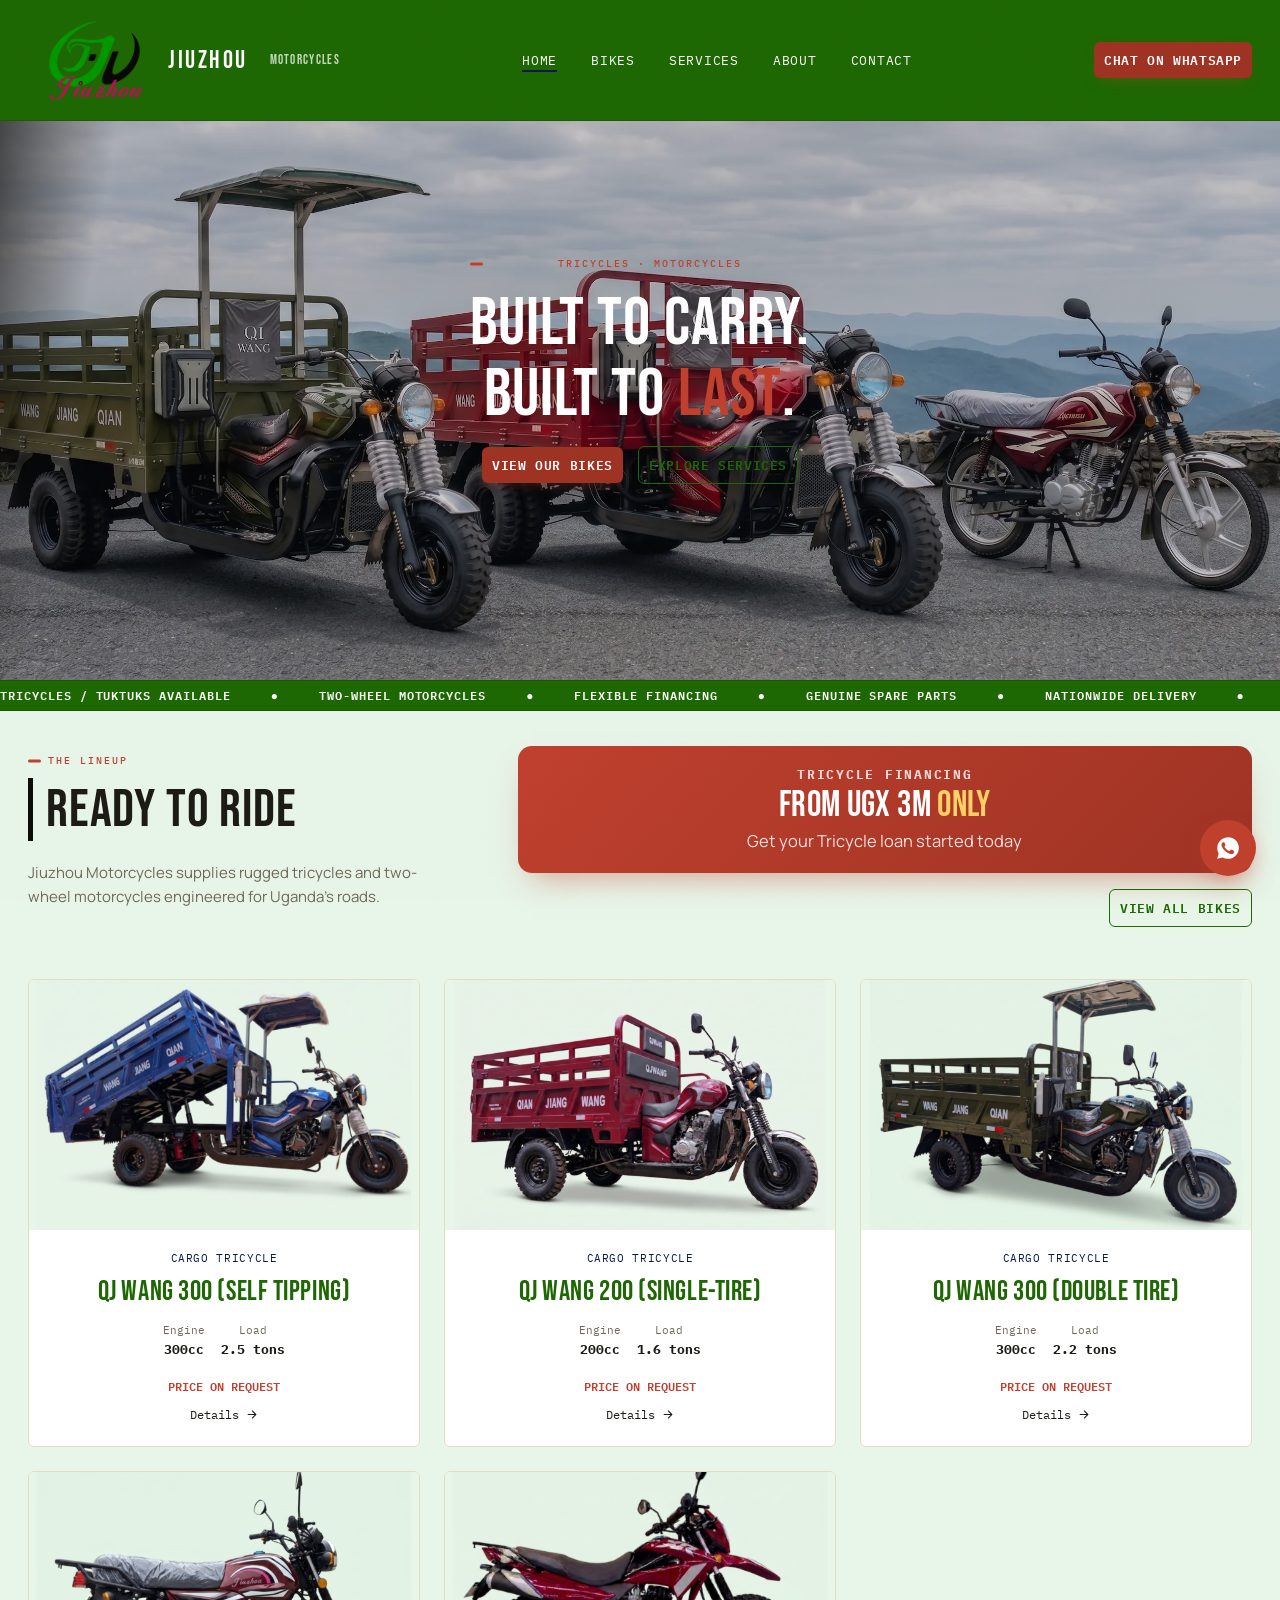
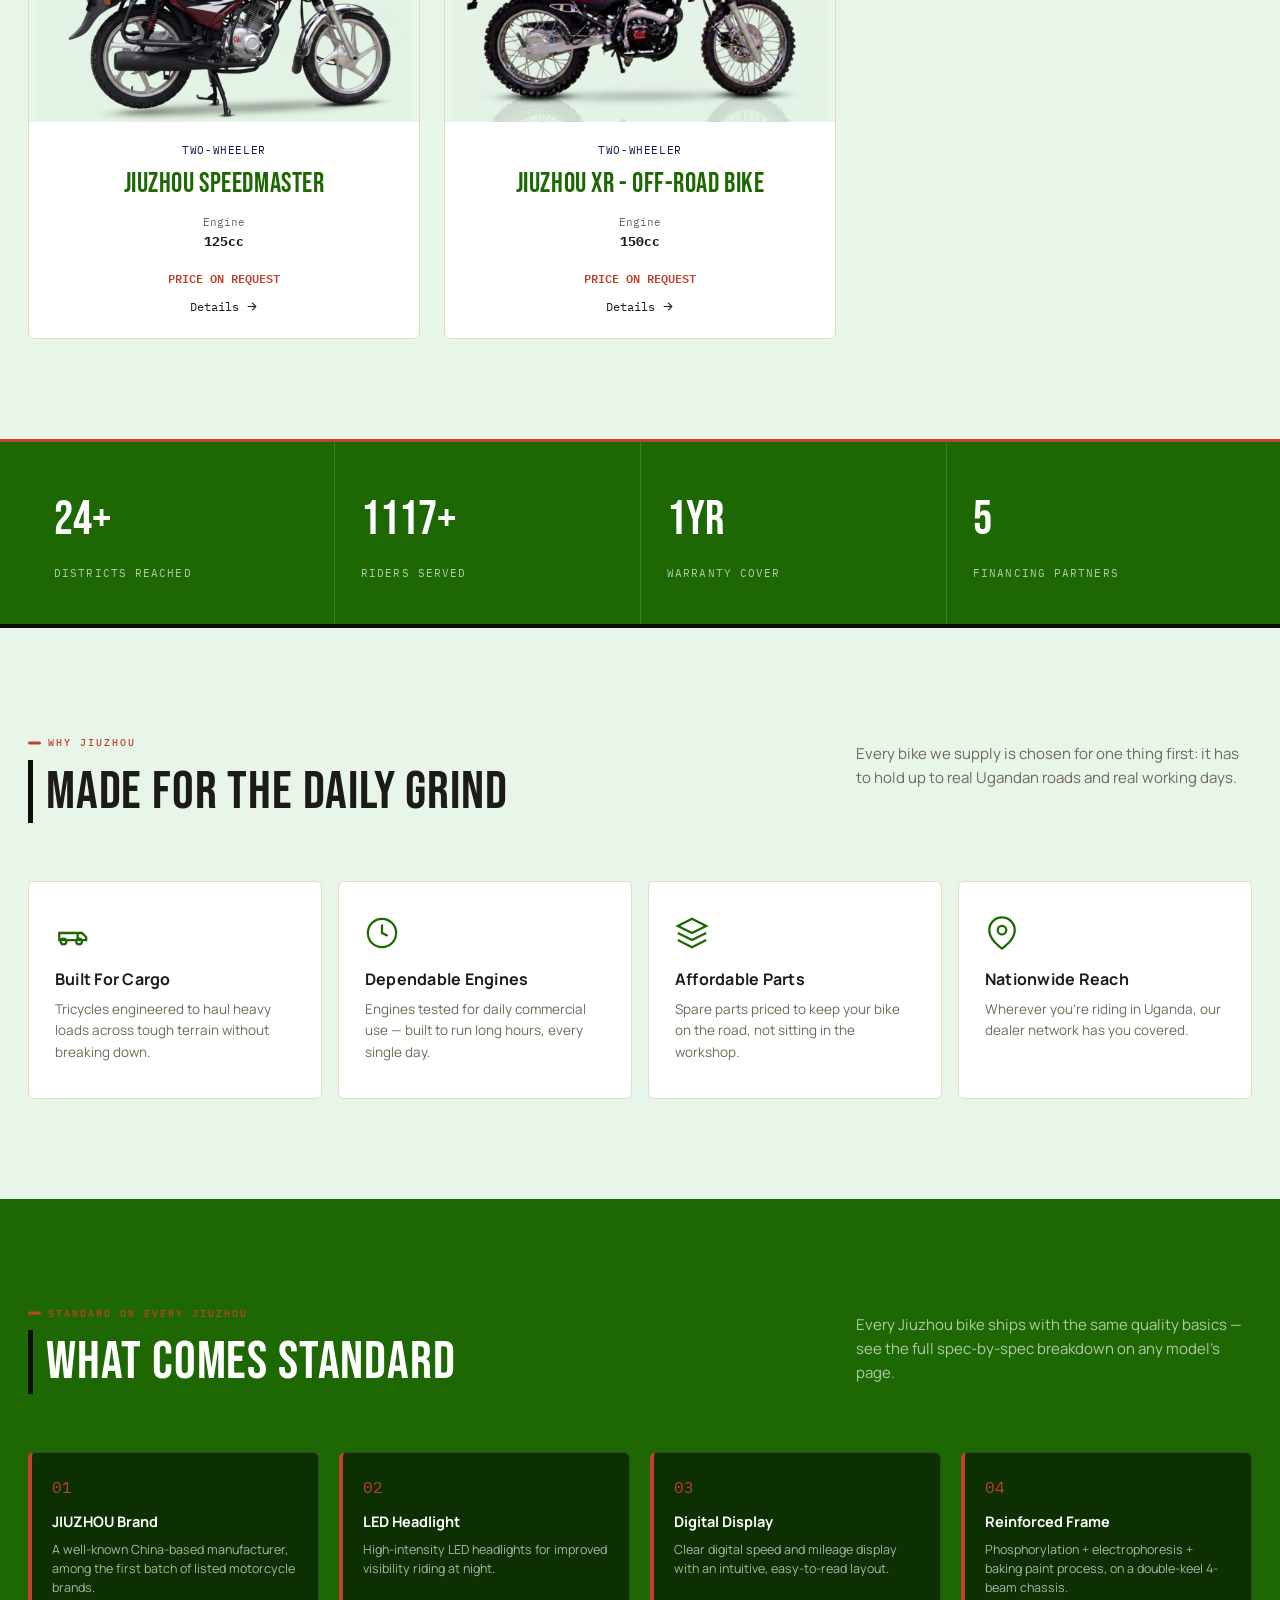
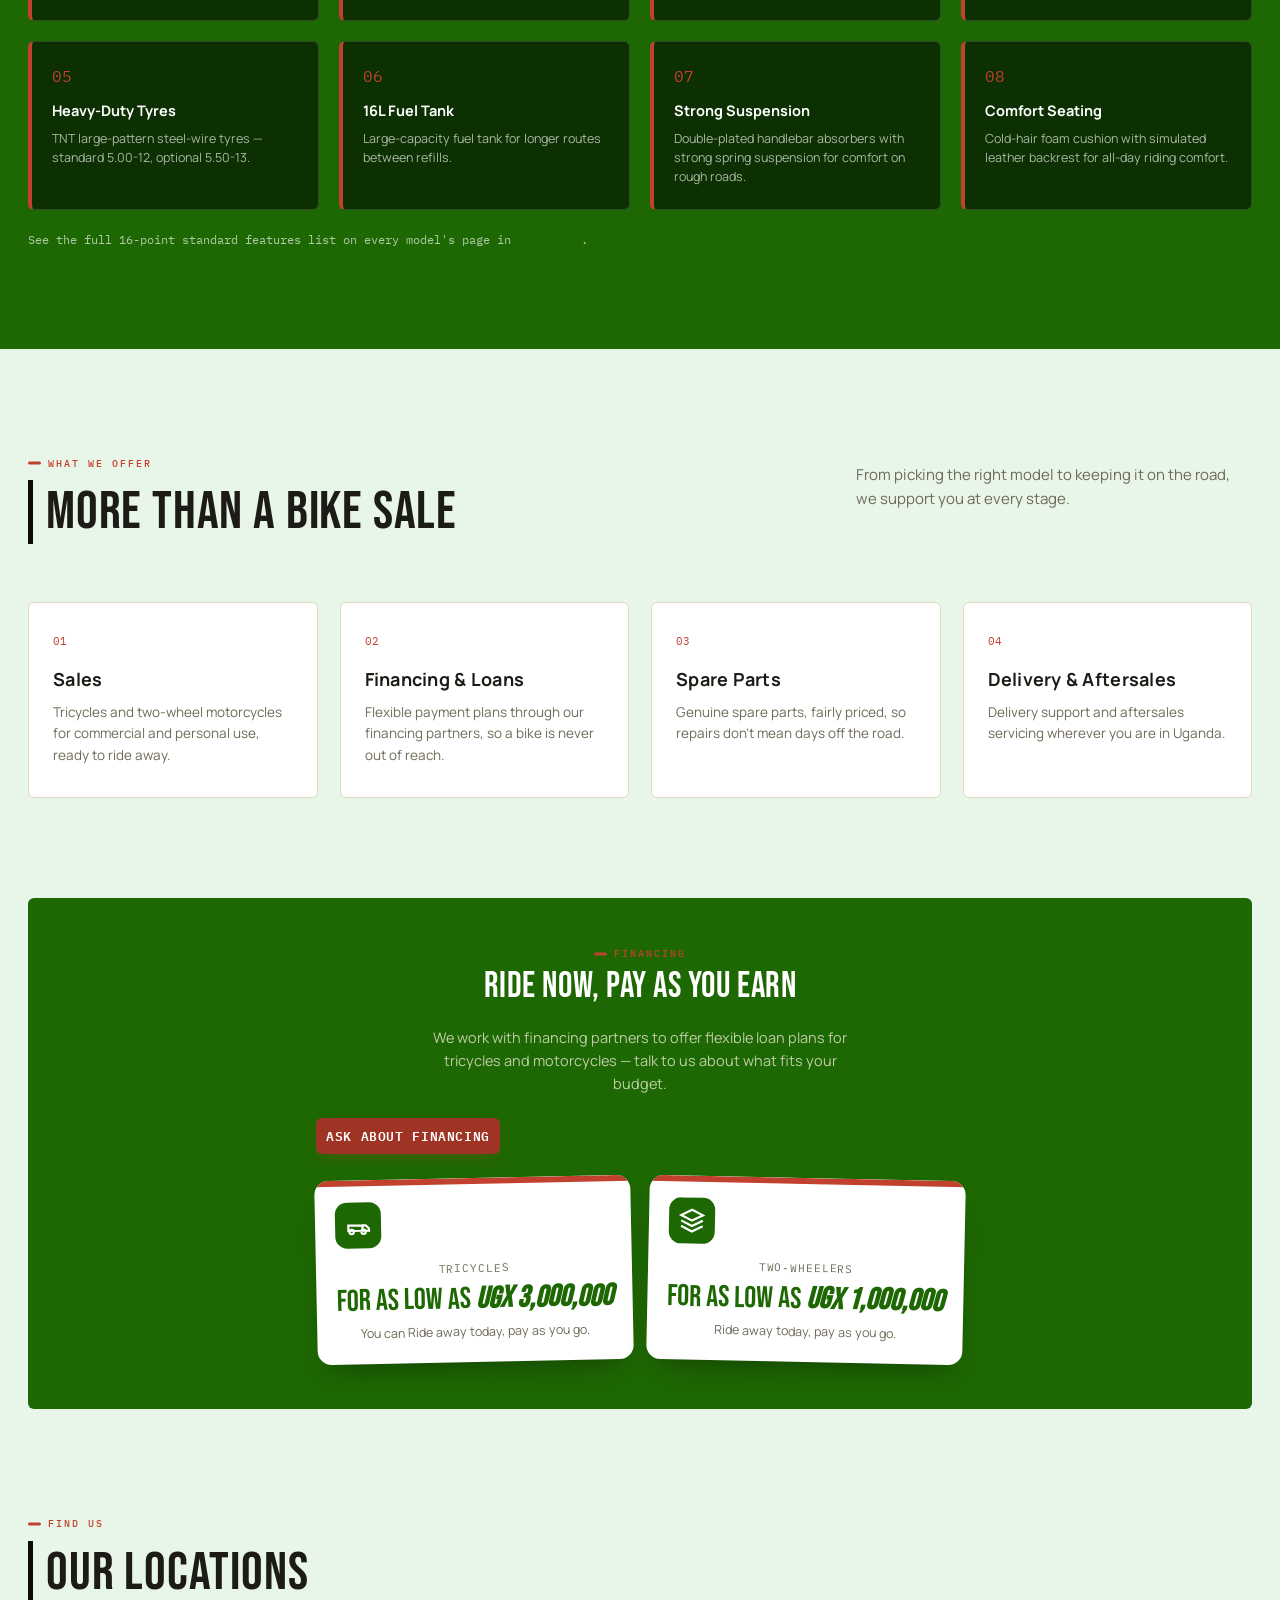
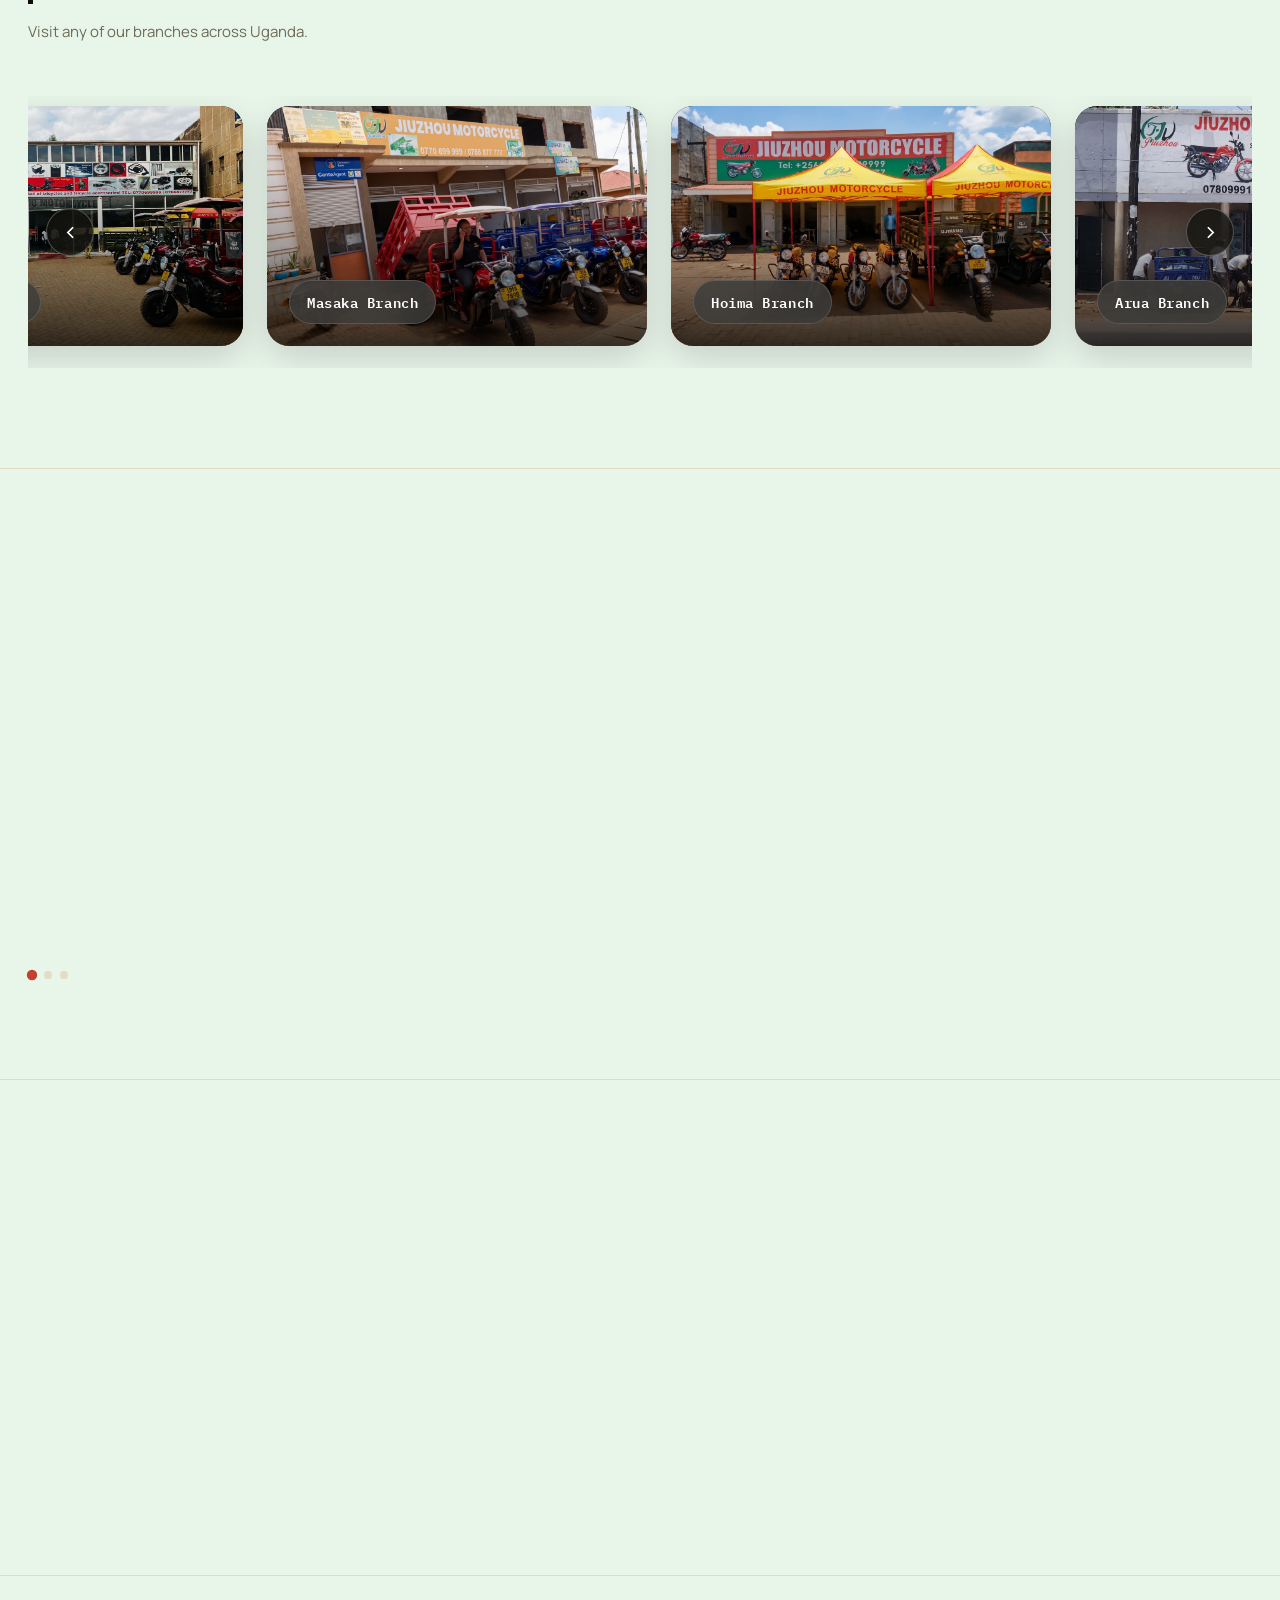
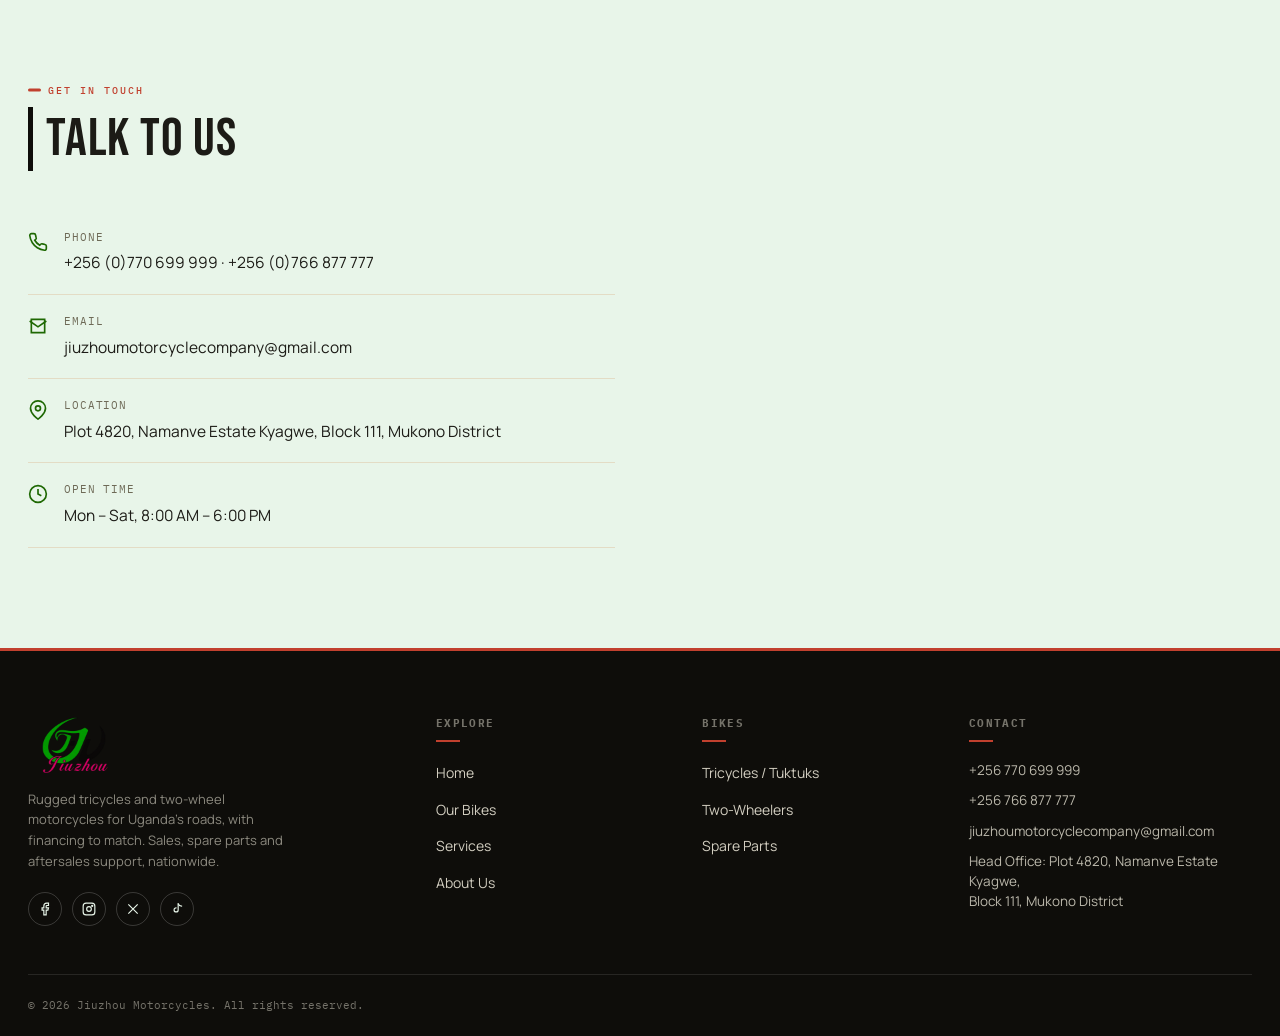
==== commit 3b125f24: "Add social media link preview" ====
--- a/index.html
+++ b/index.html
@@ -4,12 +4,35 @@
 <meta charset="UTF-8">
 <meta name="viewport" content="width=device-width, initial-scale=1.0">
 <meta name="color-scheme" content="light only">
+
 <title>Jiuzhou Motorcycles — Tricycles, Motorcycles &amp; Financing, Uganda</title>
+
 <meta name="description" content="Jiuzhou Motorcycles — rugged tuktuks (tricycles) and two-wheel motorcycles built for Uganda's roads, with flexible financing available.">
+
+<!-- Open Graph / WhatsApp / Telegram / Facebook -->
+<meta property="og:type" content="website">
+<meta property="og:site_name" content="Jiuzhou Motorcycles">
+<meta property="og:title" content="Jiuzhou Motorcycles: Tricycles, Motorcycles &amp; Financing, Uganda">
+<meta property="og:description" content="Rugged tricycles and two-wheel motorcycles built for Uganda's roads, with flexible financing available.">
+<meta property="og:url" content="https://jiuzhoumotorcycles.com/">
+<meta property="og:image" content="https://jiuzhoumotorcycles.com/images/social-preview.jpg">
+<meta property="og:image:width" content="1200">
+<meta property="og:image:height" content="630">
+<meta property="og:image:alt" content="Jiuzhou Motorcycles: Tricycles and Motorcycles in Uganda">
+
+<!-- Twitter / X -->
+<meta name="twitter:card" content="summary_large_image">
+<meta name="twitter:title" content="Jiuzhou Motorcycles: Tricycles, Motorcycles &amp; Financing, Uganda">
+<meta name="twitter:description" content="Rugged tricycles and two-wheel motorcycles built for Uganda's roads, with flexible financing available.">
+<meta name="twitter:image" content="https://jiuzhoumotorcycles.com/images/social-preview.jpg">
+
 <link rel="icon" type="image/png" href="images/favicon.png">
+
 <link rel="preconnect" href="https://fonts.googleapis.com">
 <link rel="preconnect" href="https://fonts.gstatic.com" crossorigin>
+
 <link href="https://fonts.googleapis.com/css2?family=Bebas+Neue&family=Caveat:wght@600&family=Manrope:wght@400;500;600;700;800&family=IBM+Plex+Mono:wght@500;600&display=swap" rel="stylesheet">
+
 <link rel="stylesheet" href="css/style.css">
 </head>
 <body>
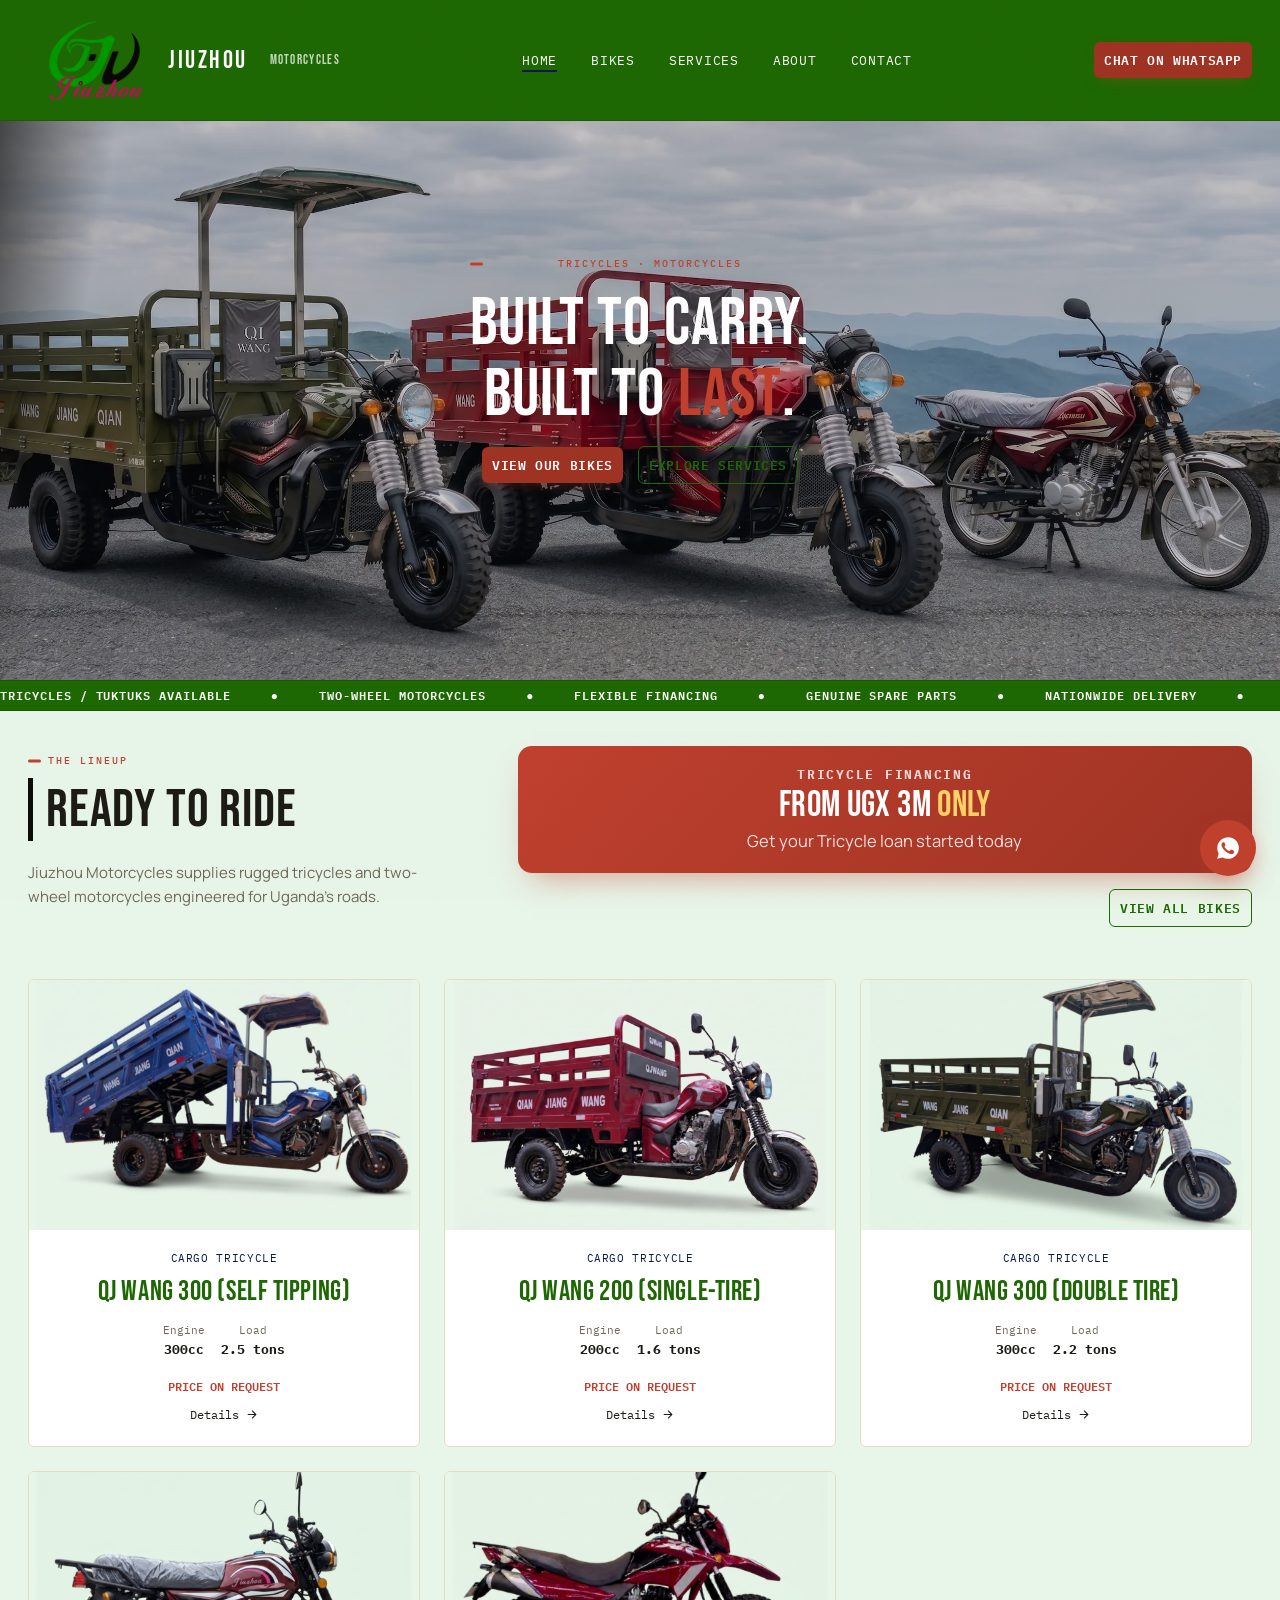
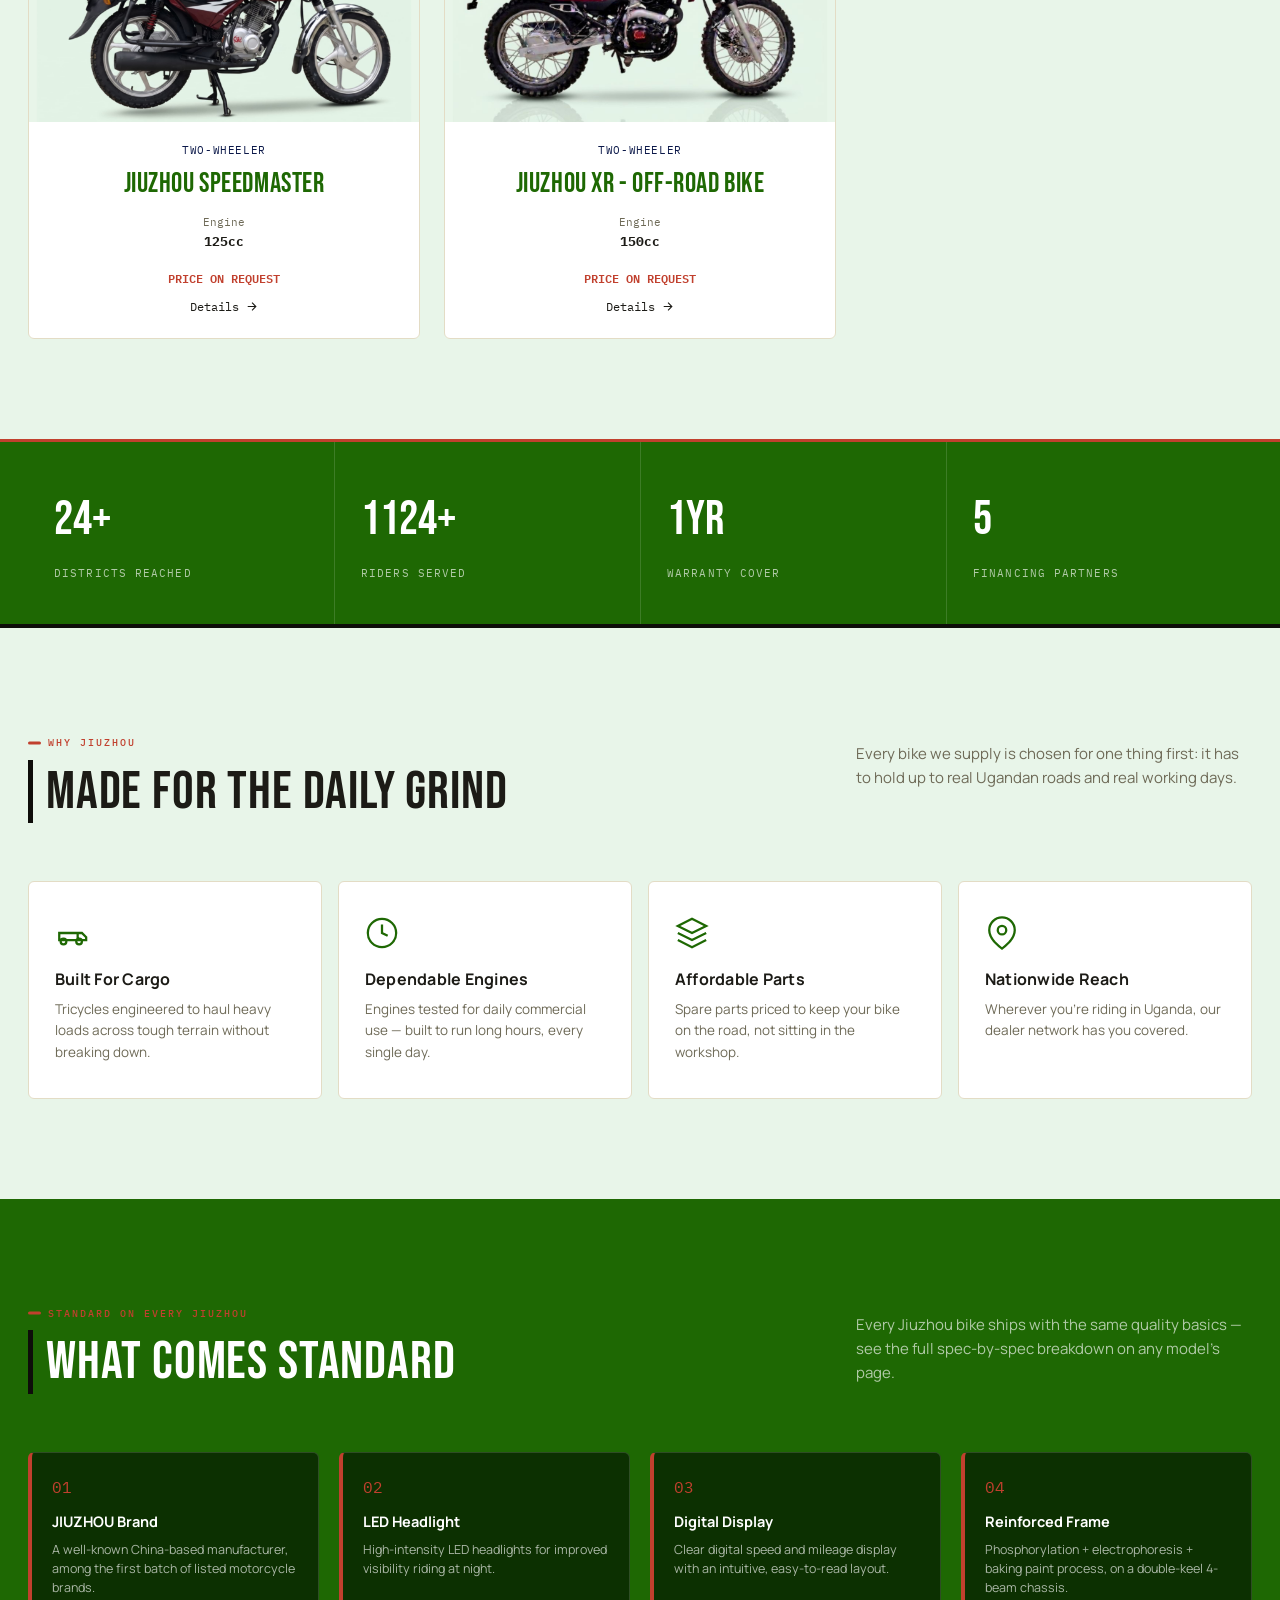
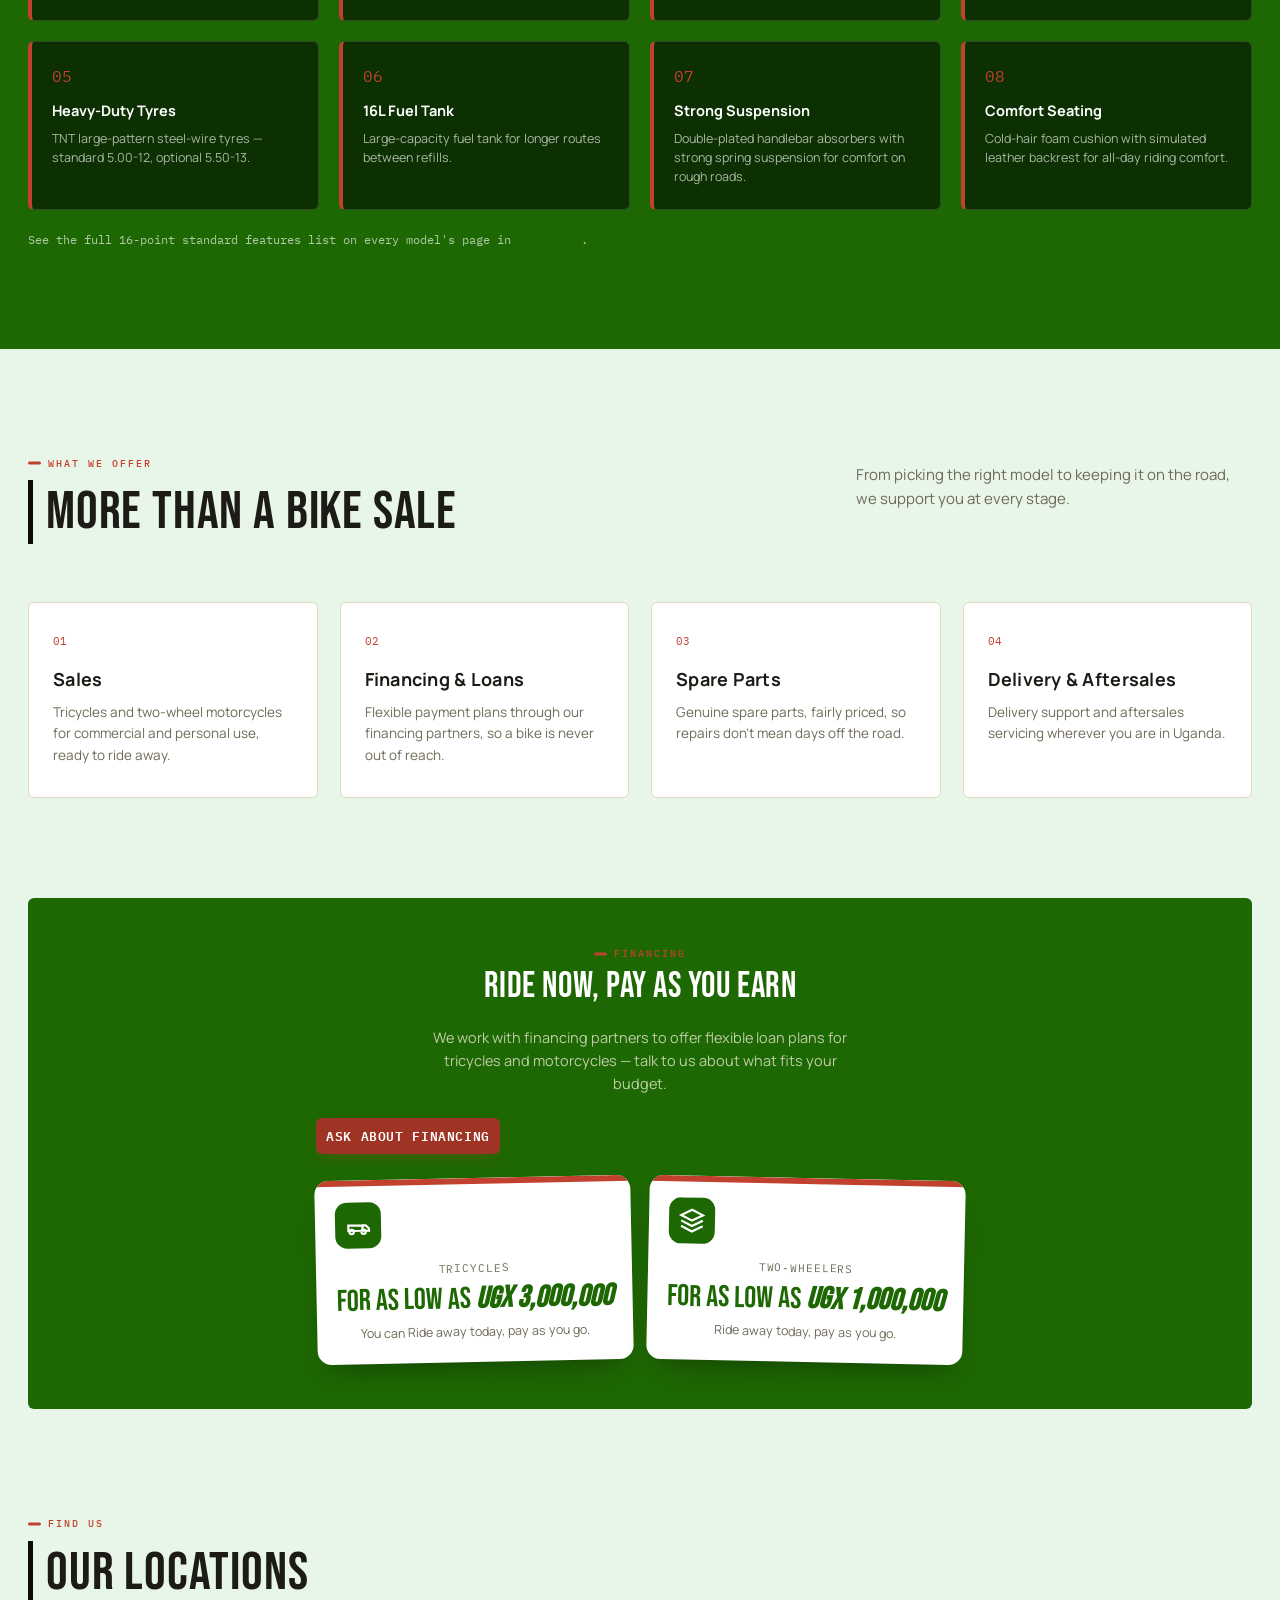
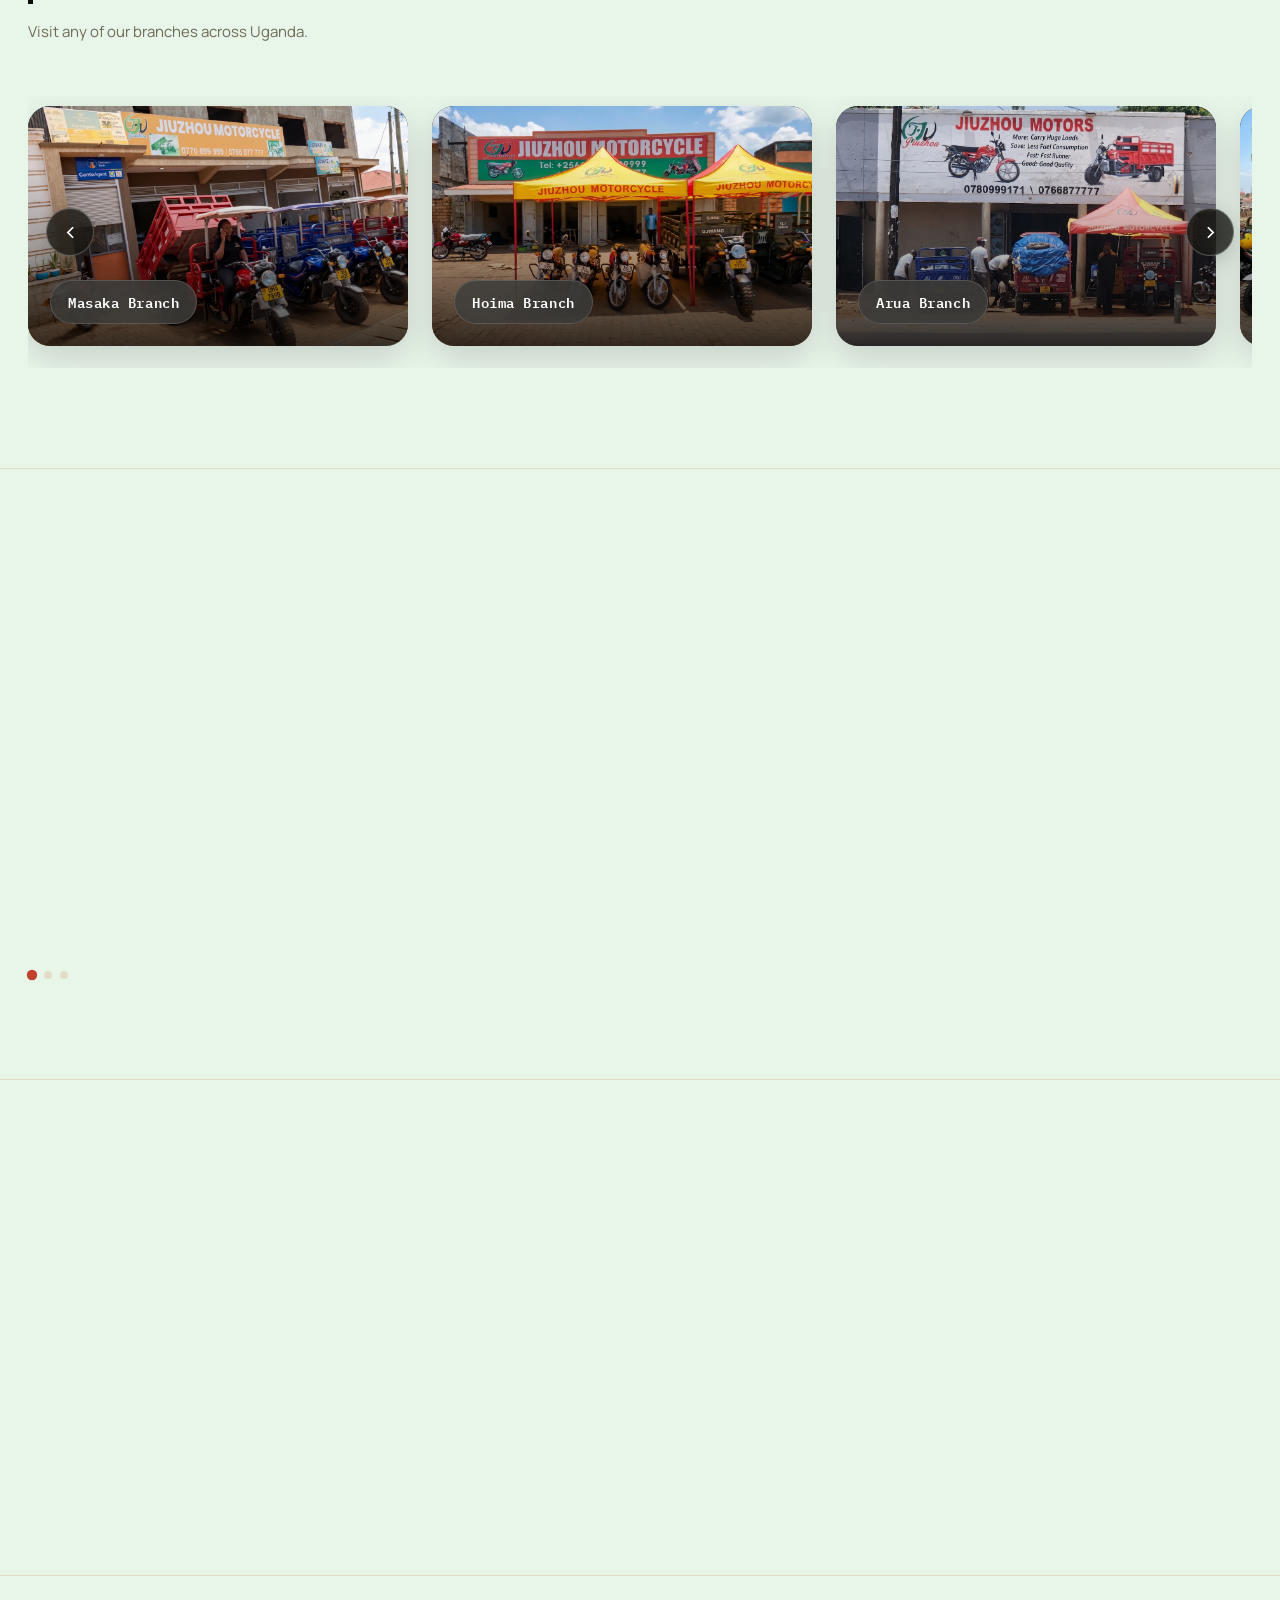
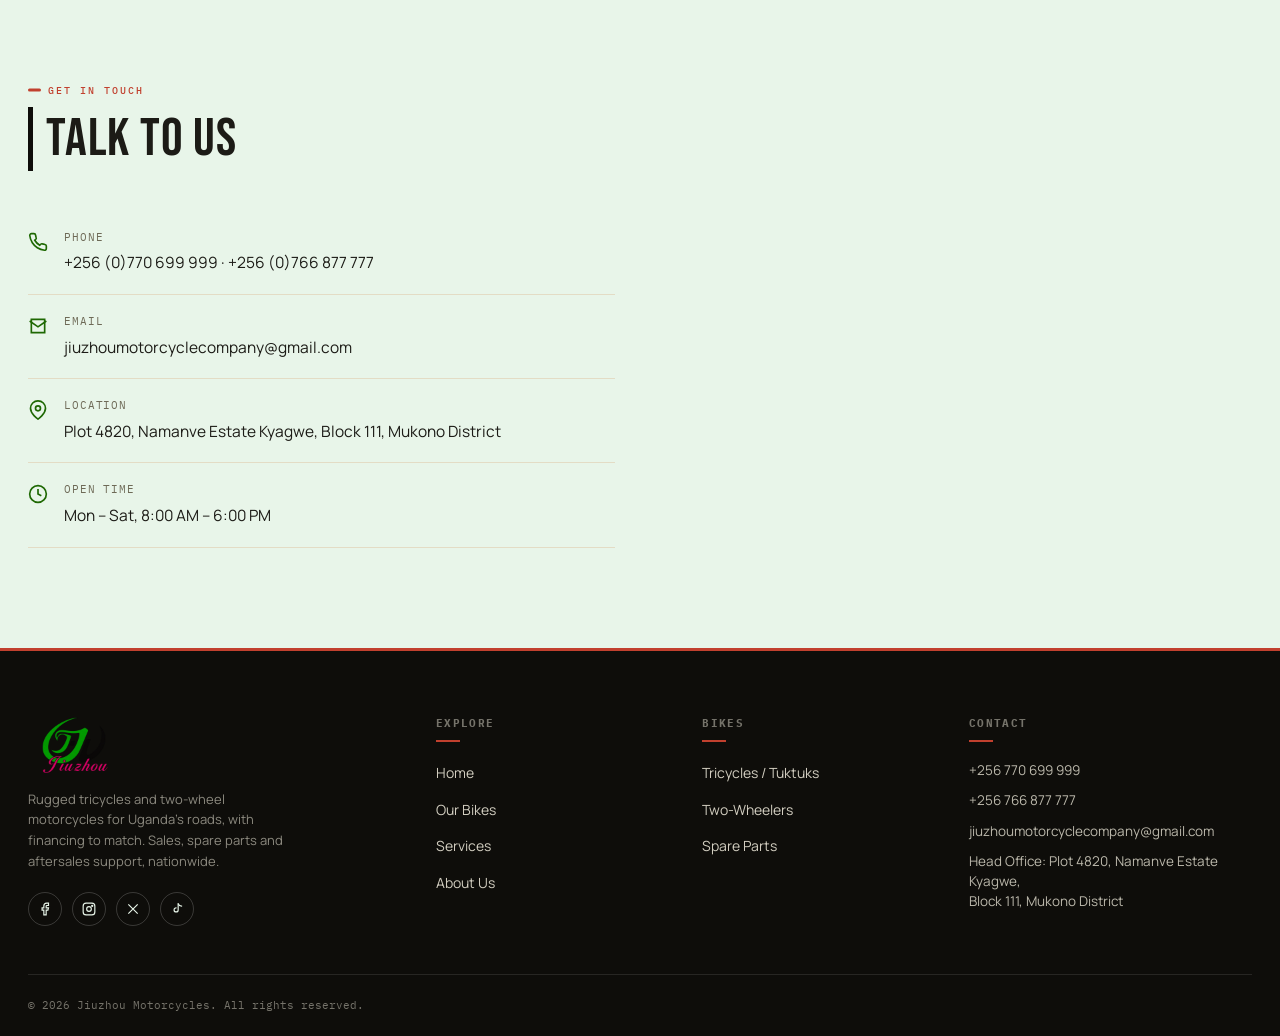
==== commit 462c3056: "Add social media link preview v2" ====
--- a/index.html
+++ b/index.html
@@ -5,9 +5,9 @@
 <meta name="viewport" content="width=device-width, initial-scale=1.0">
 <meta name="color-scheme" content="light only">
 
-<title>Jiuzhou Motorcycles — Tricycles, Motorcycles &amp; Financing, Uganda</title>
-
-<meta name="description" content="Jiuzhou Motorcycles — rugged tuktuks (tricycles) and two-wheel motorcycles built for Uganda's roads, with flexible financing available.">
+<title>Jiuzhou Motorcycles: Tricycles, Motorcycles &amp; Financing, Uganda</title>
+
+<meta name="description" content="Jiuzhou Motorcycles: tuktuks(tricycles) and two-wheel motorcycles built for Uganda's roads, with flexible financing available.">
 
 <!-- Open Graph / WhatsApp / Telegram / Facebook -->
 <meta property="og:type" content="website">
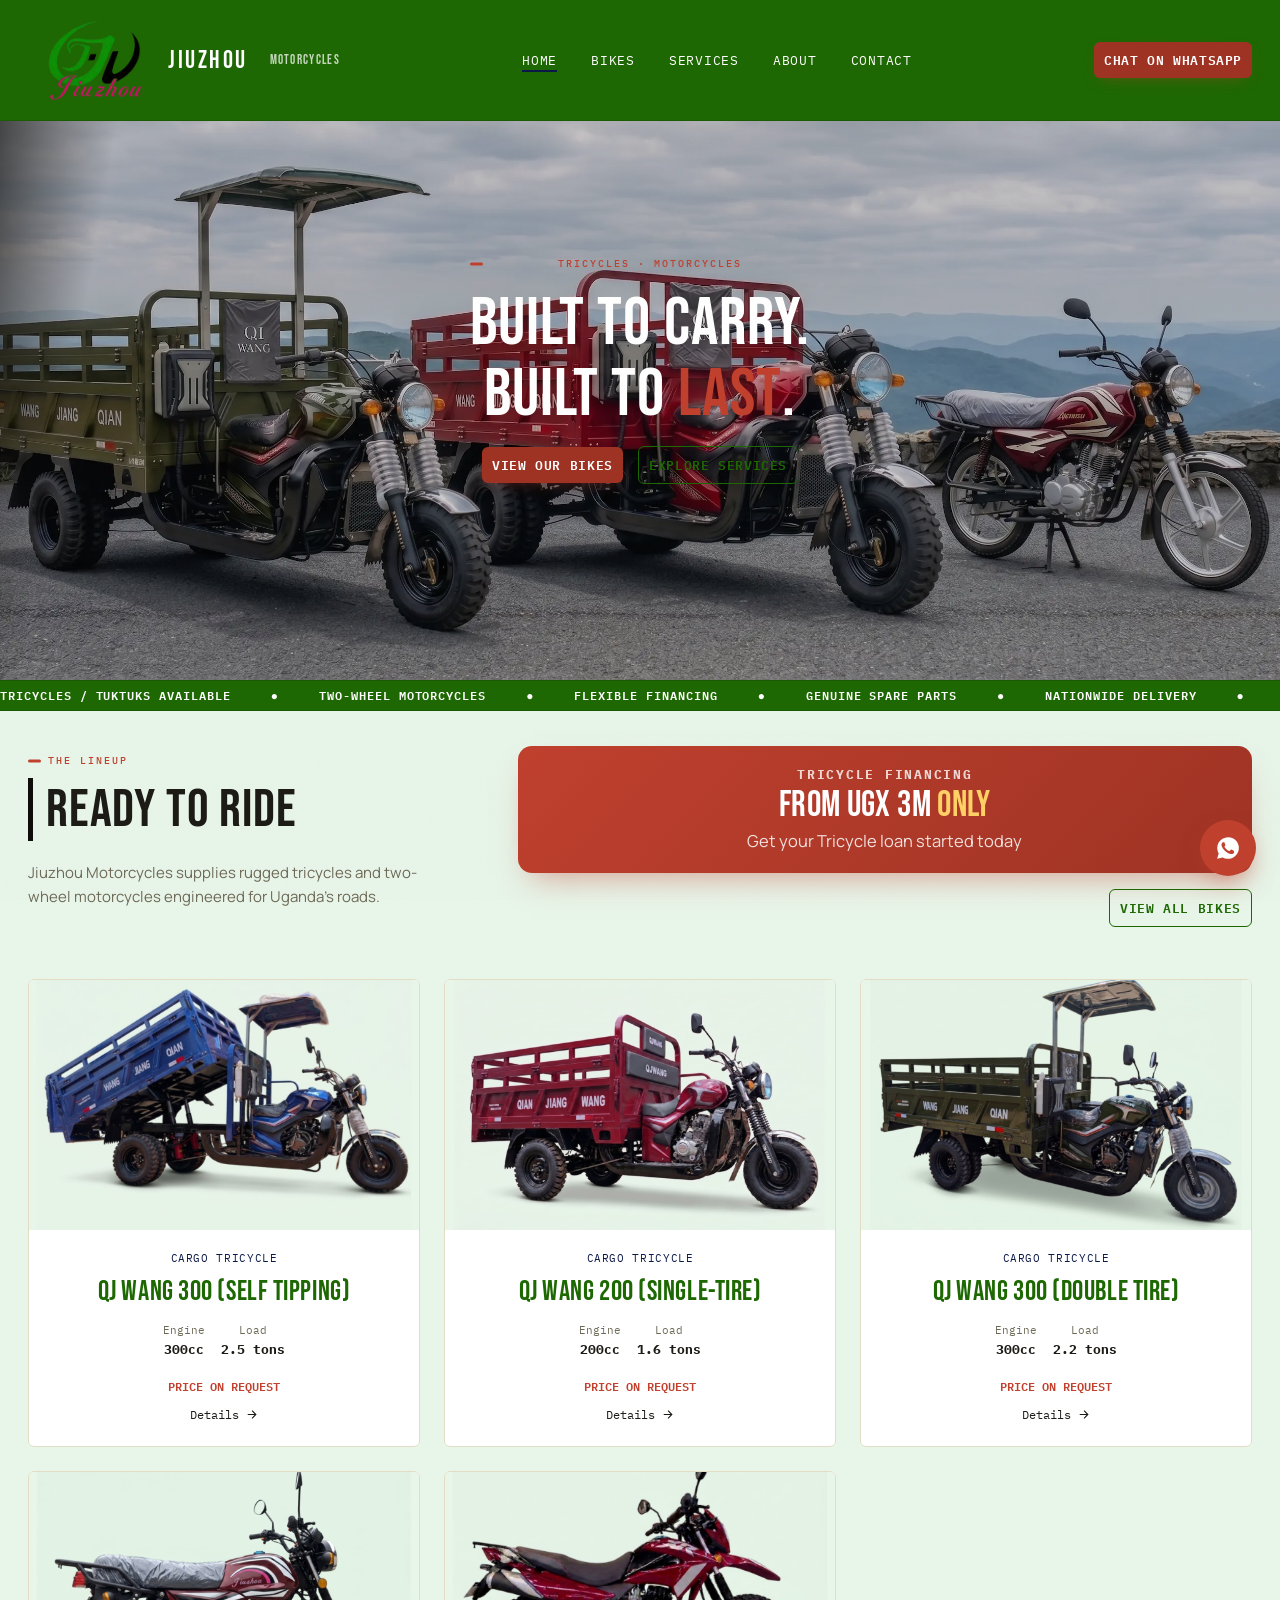
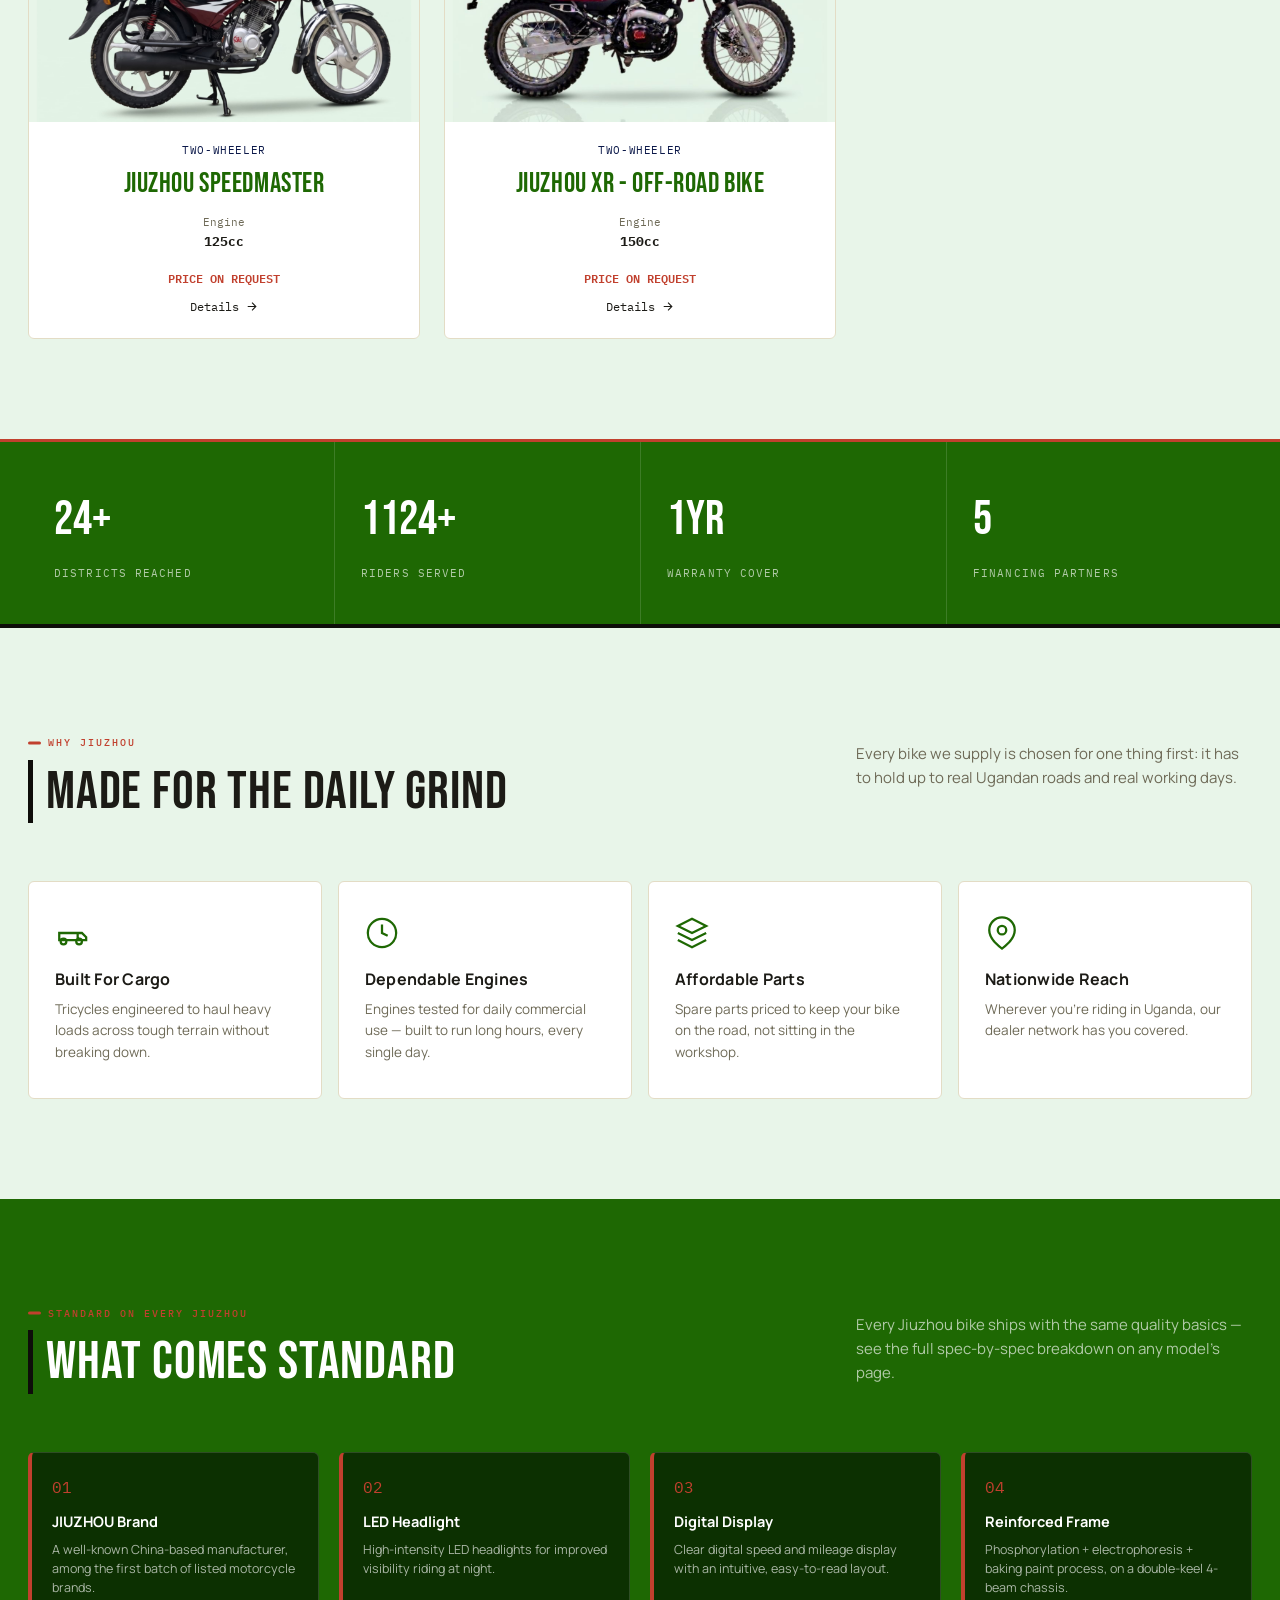
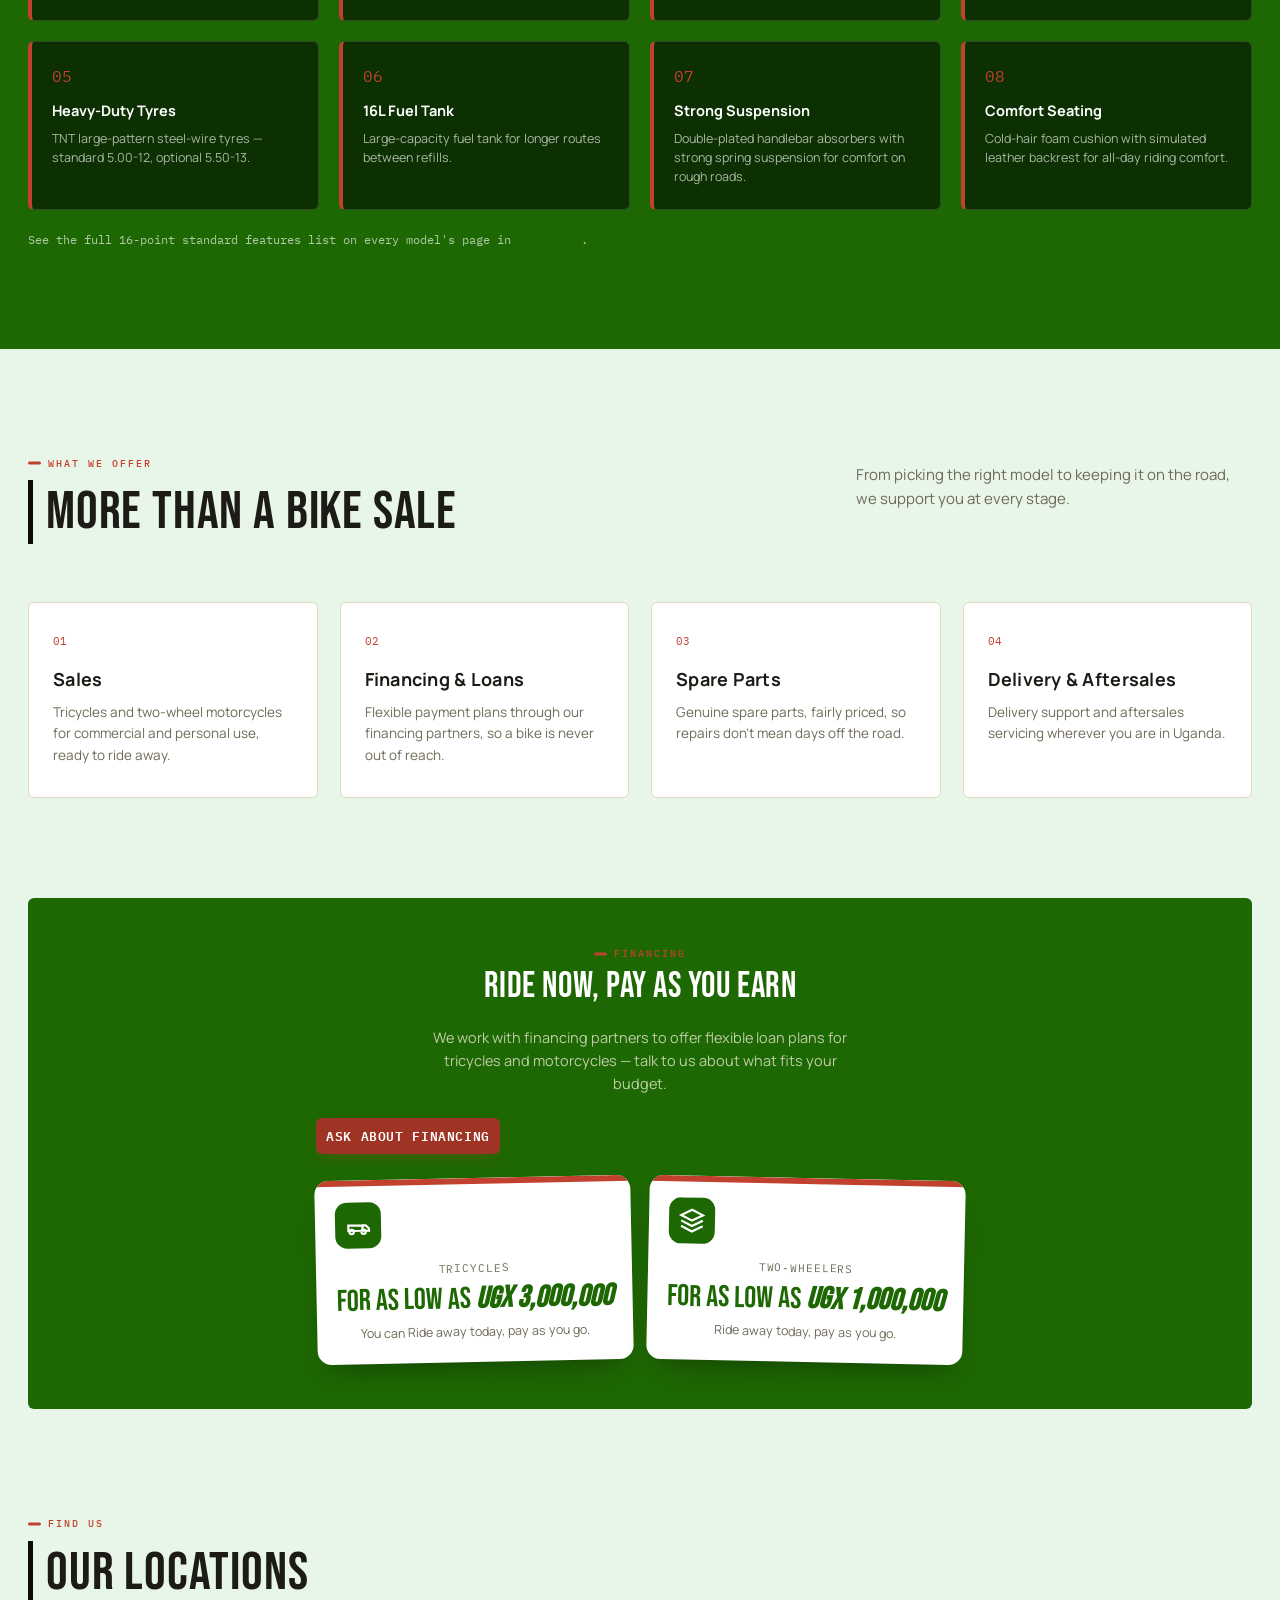
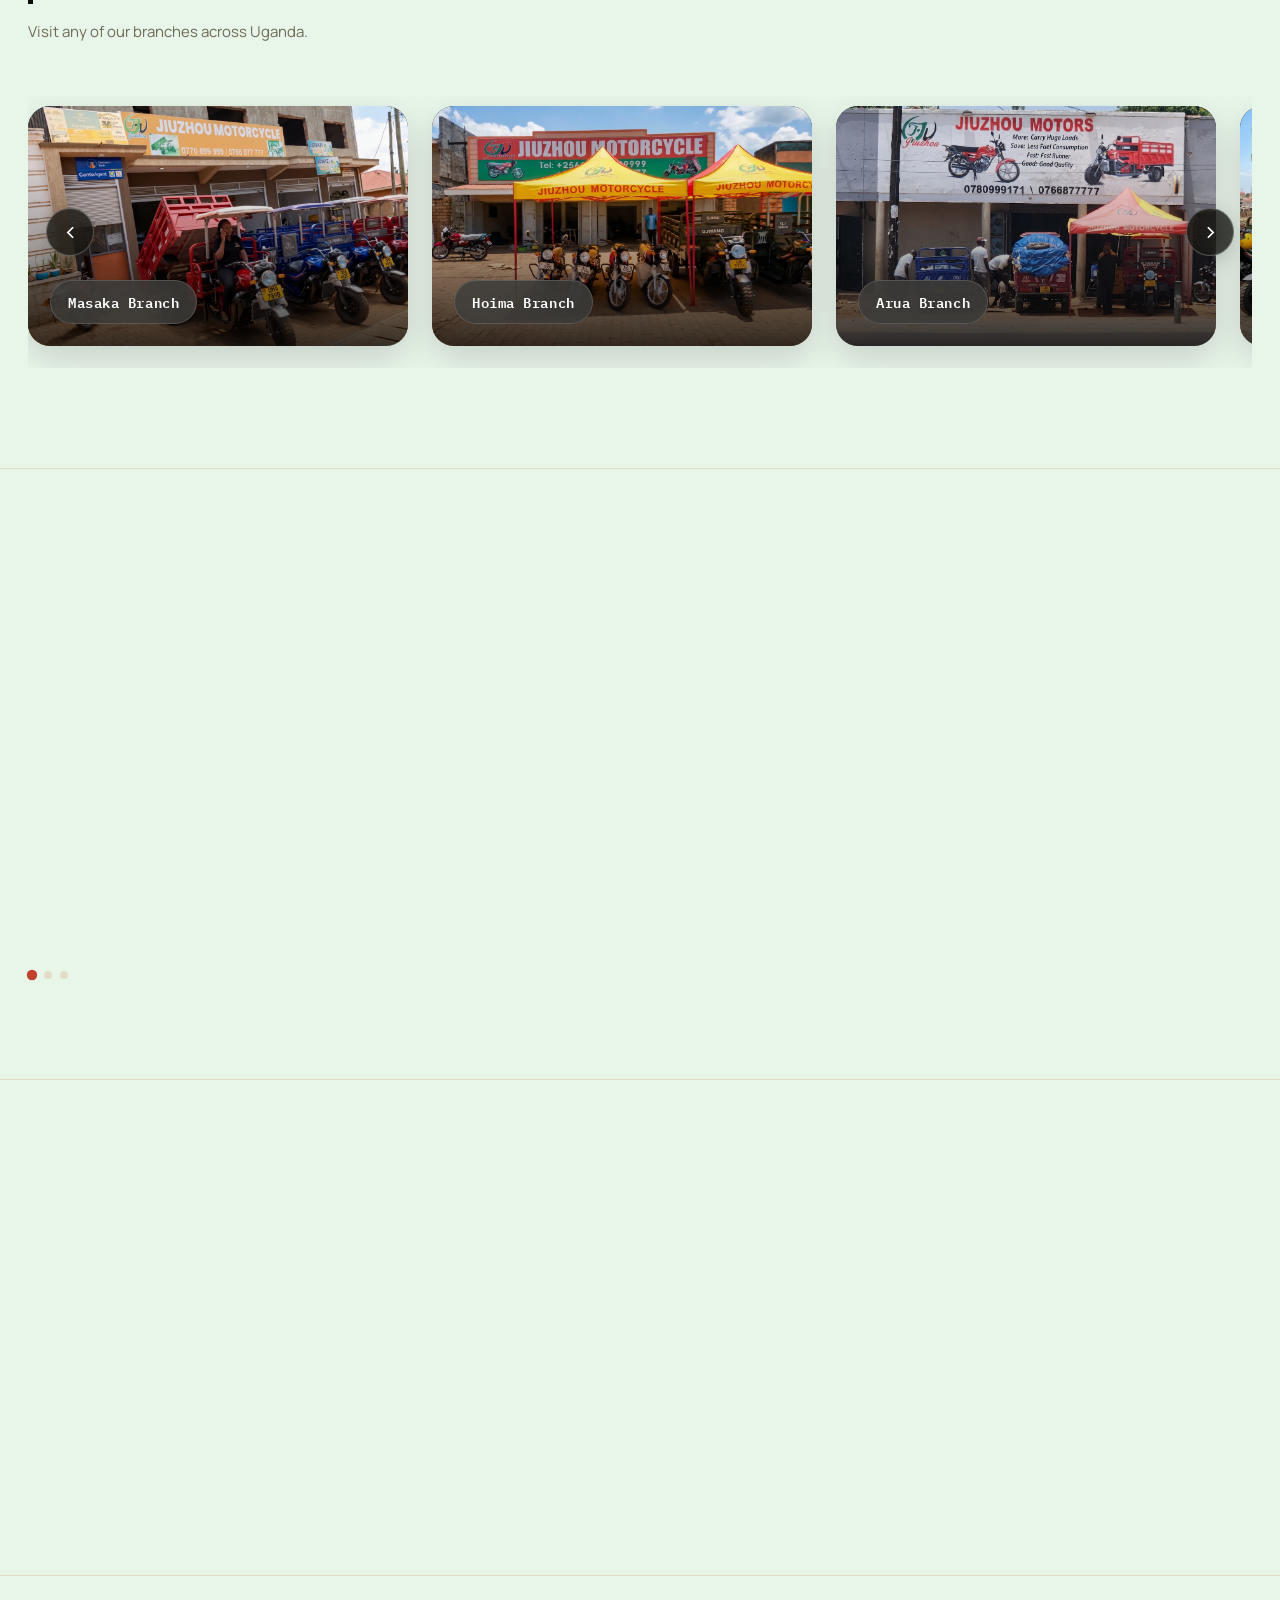
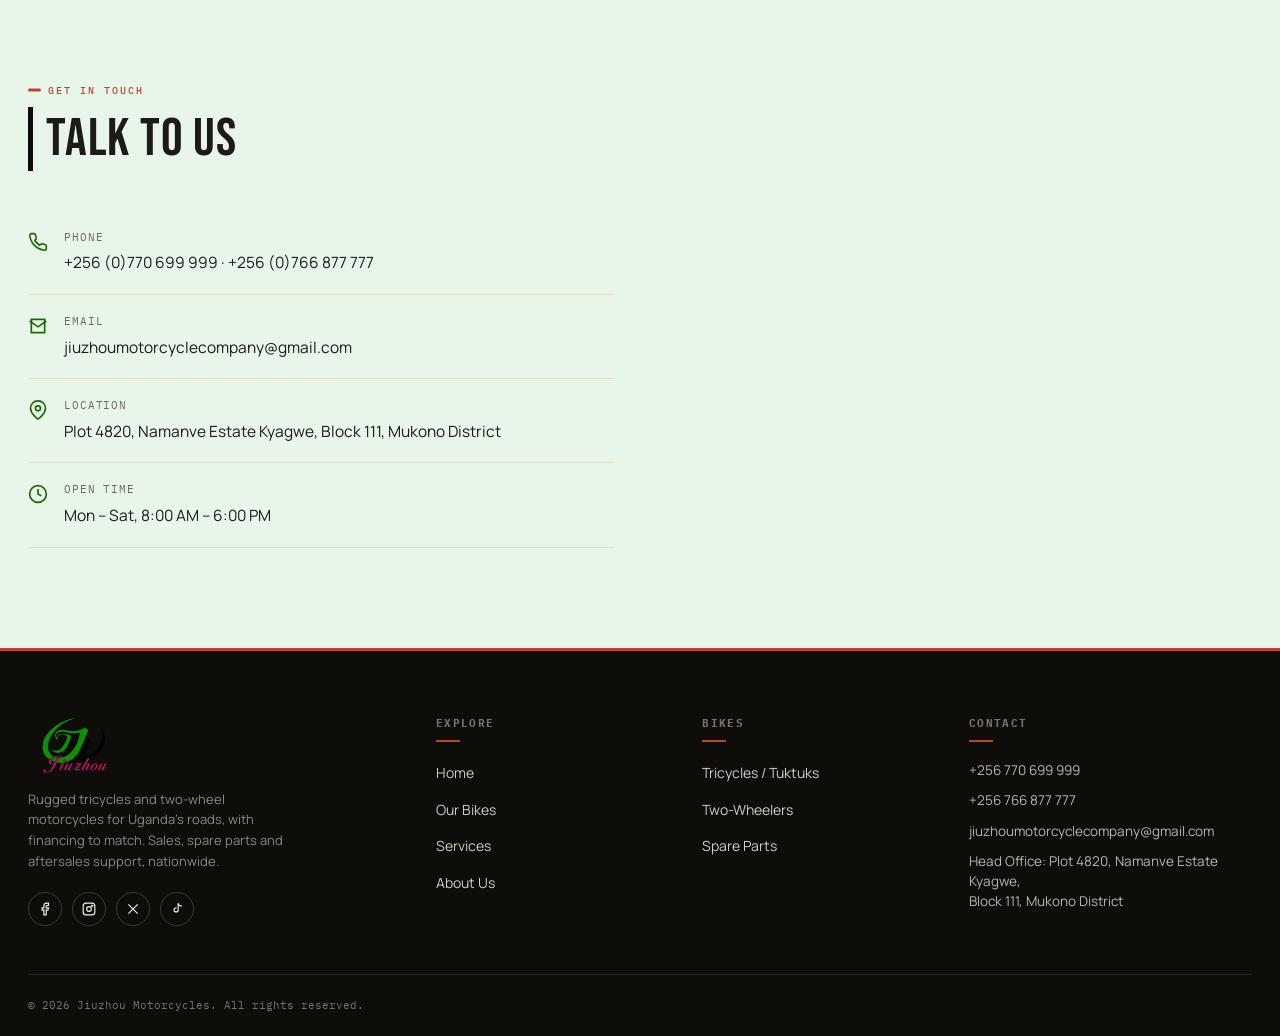
==== commit 4e77d255: "Add social media link preview v4 final" ====
--- a/index.html
+++ b/index.html
@@ -8,6 +8,16 @@
 <title>Jiuzhou Motorcycles: Tricycles, Motorcycles &amp; Financing, Uganda</title>
 
 <meta name="description" content="Jiuzhou Motorcycles: tuktuks(tricycles) and two-wheel motorcycles built for Uganda's roads, with flexible financing available.">
+
+<!-- Standard Favicons -->
+<link rel="icon" type="image/png" sizes="32x32" href="/favicon-32x32.png">
+<link rel="icon" type="image/png" sizes="16x16" href="/favicon-16x16.png">
+
+<!-- Apple Touch Icon (Used by mobile bookmark shortcuts) -->
+<link rel="apple-touch-icon" sizes="180x180" href="/apple-touch-icon.png">
+
+<!-- Fallback Favicon -->
+<link rel="shortcut icon" href="/favicon.ico">
 
 <!-- Open Graph / WhatsApp / Telegram / Facebook -->
 <meta property="og:type" content="website">
@@ -26,7 +36,7 @@
 <meta name="twitter:description" content="Rugged tricycles and two-wheel motorcycles built for Uganda's roads, with flexible financing available.">
 <meta name="twitter:image" content="https://jiuzhoumotorcycles.com/images/social-preview.jpg">
 
-<link rel="icon" type="image/png" href="images/favicon.png">
+<link rel="icon" type="image/png" href="images/favicon.png" sizes="32x32">
 
 <link rel="preconnect" href="https://fonts.googleapis.com">
 <link rel="preconnect" href="https://fonts.gstatic.com" crossorigin>
@@ -42,8 +52,8 @@
   <div class="wrap nav-inner">
     <a href="index.html" class="logo">
       <img src="images/logo.png" alt="Jiuzhou Motorcycles" class="logo-img">
-<span class="logo-word logo-word-main">JIUZHOU</span><br>
-<span class="logo-word logo-word-sub">Motorcycles</span>    </a>
+    <span class="logo-word logo-word-main">JIUZHOU</span><br>
+    <span class="logo-word logo-word-sub">Motorcycles</span>    </a>
     <button class="menu-toggle" id="menuToggle" aria-label="Toggle menu">&#9776;</button>
     <nav class="main-nav" id="mainNav">
       <ul>
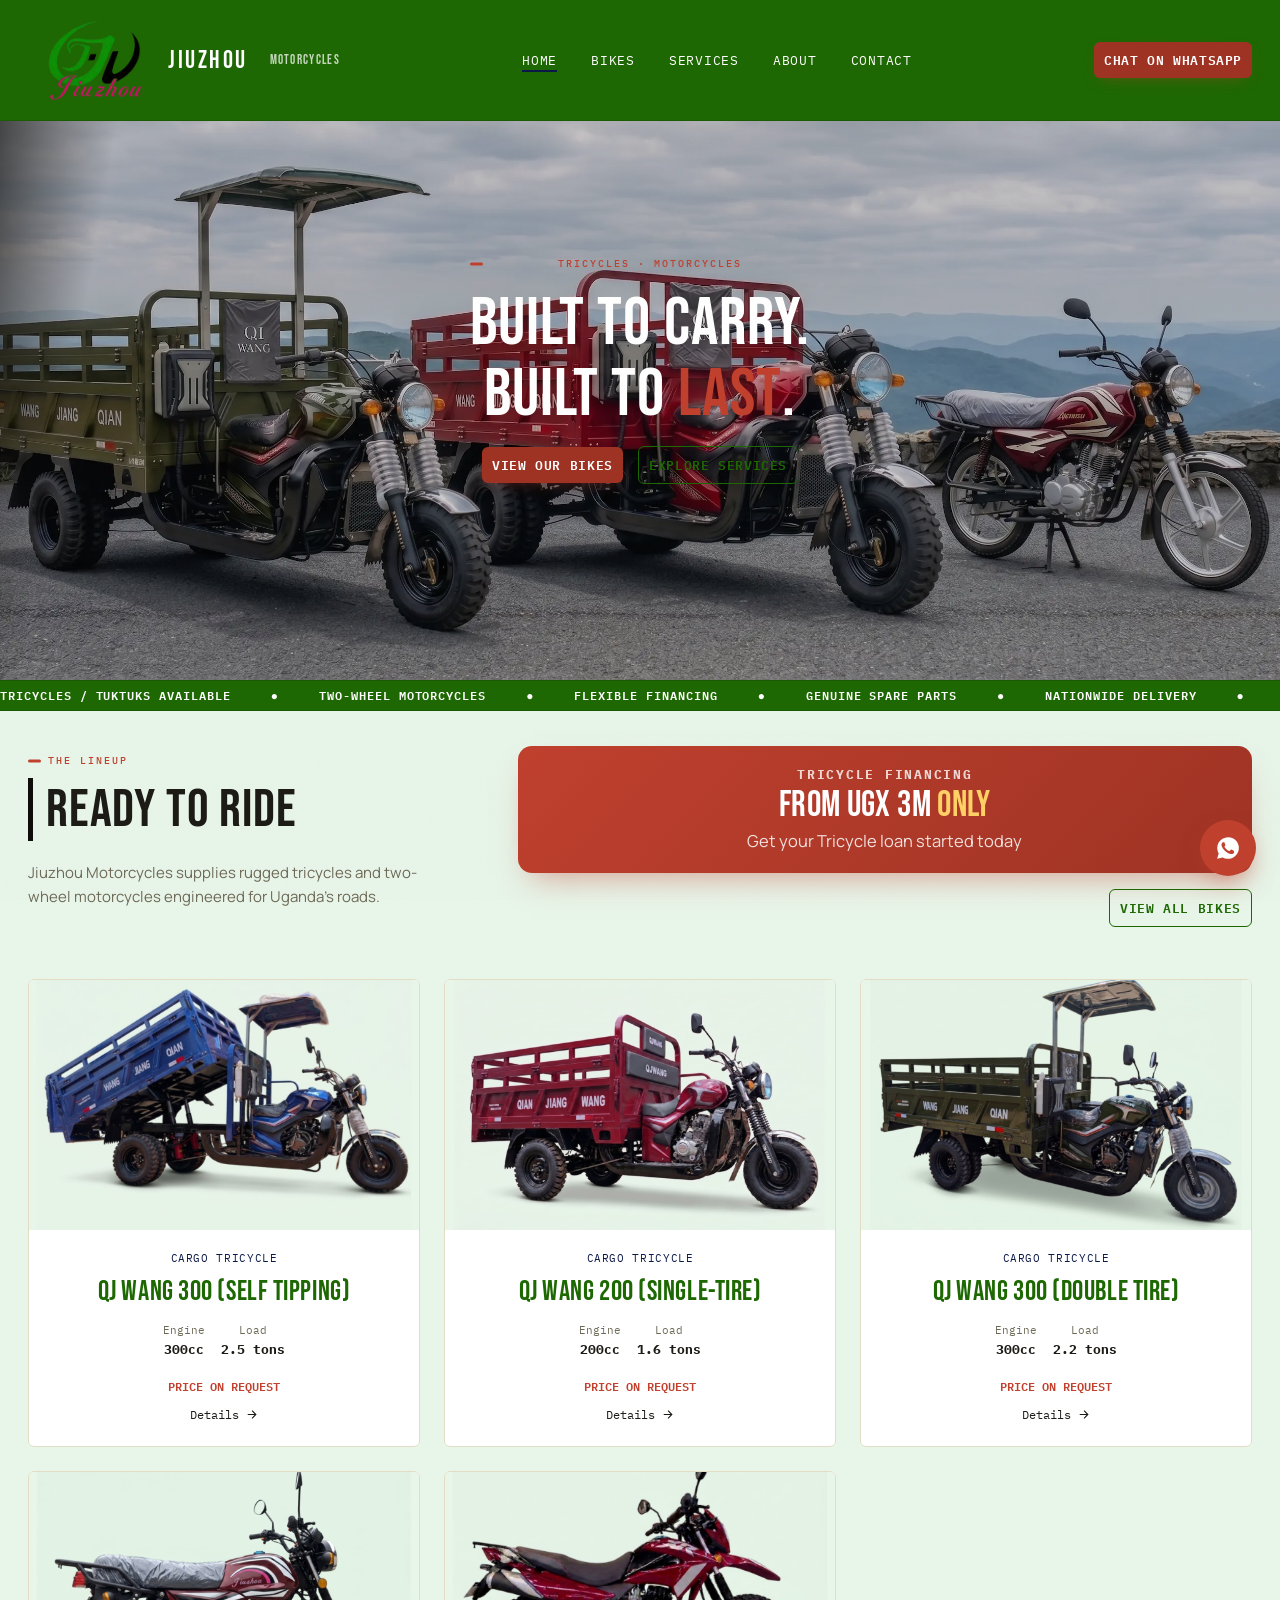
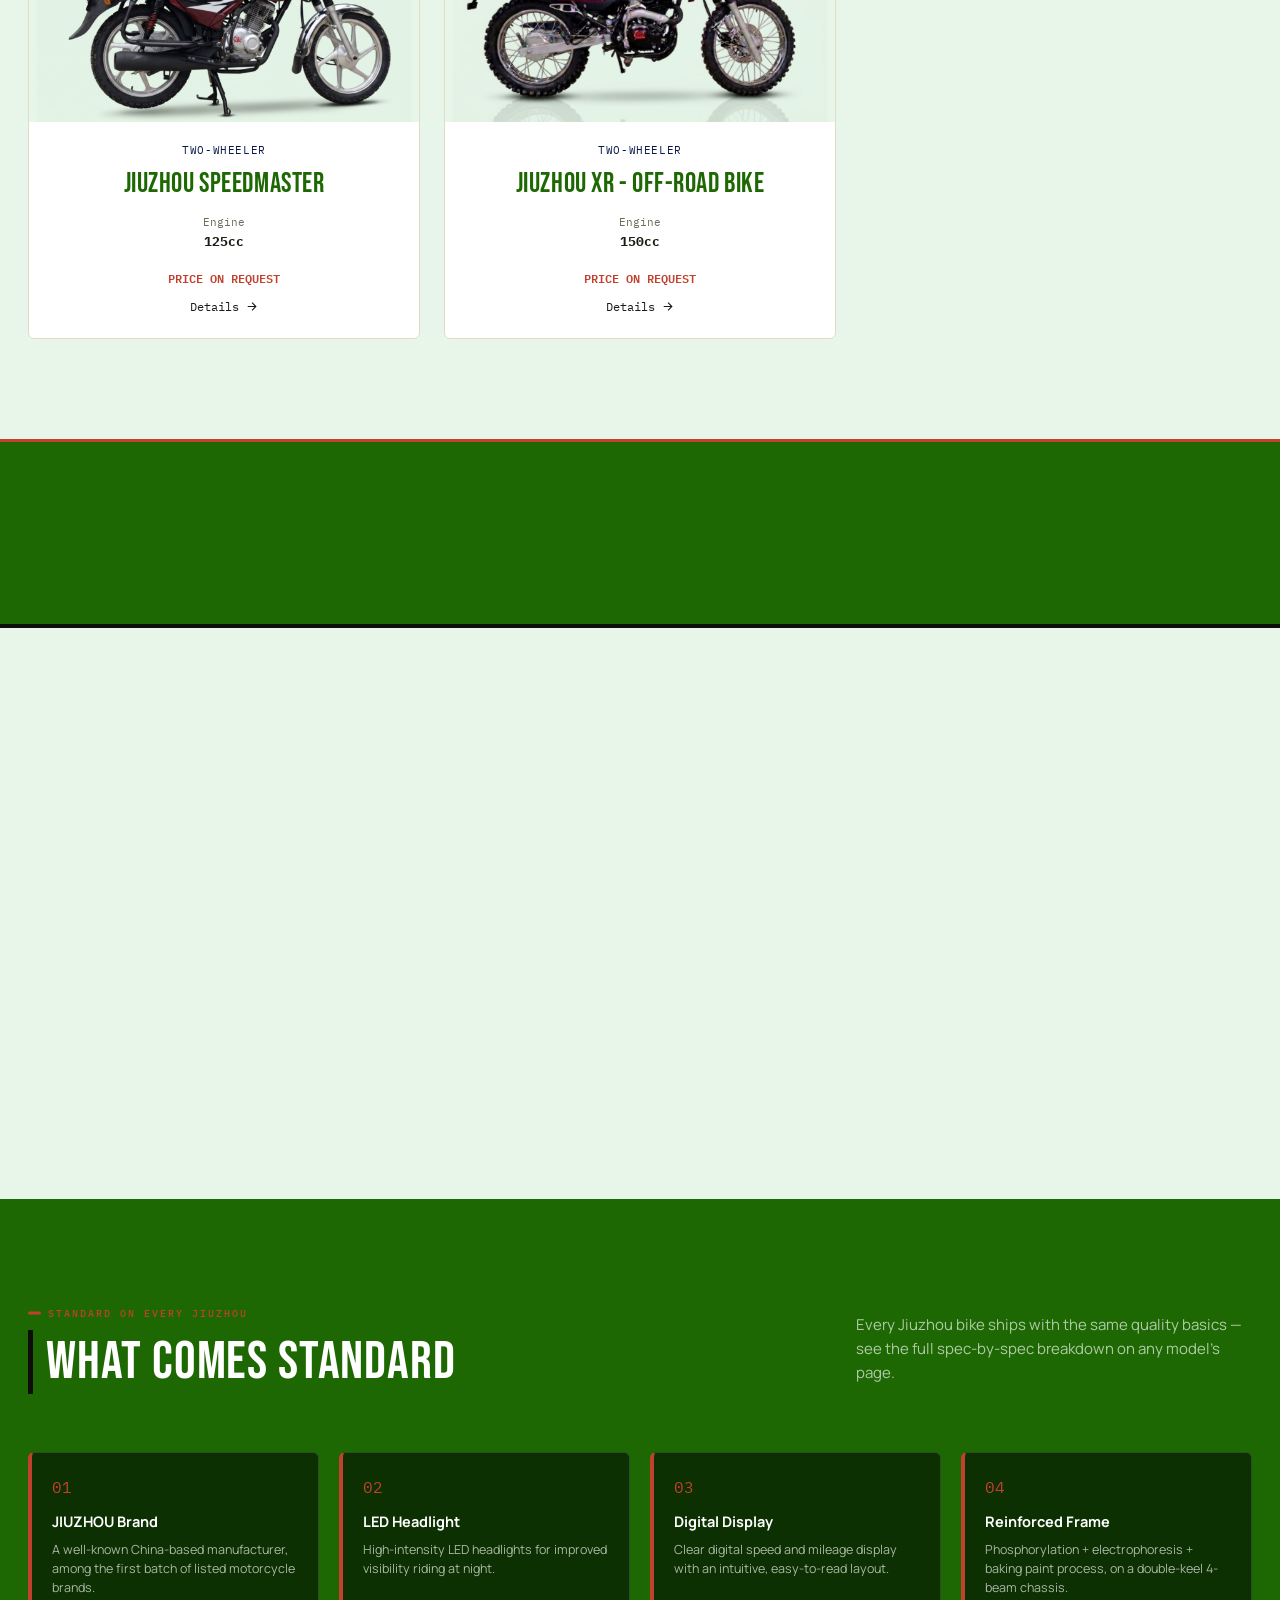
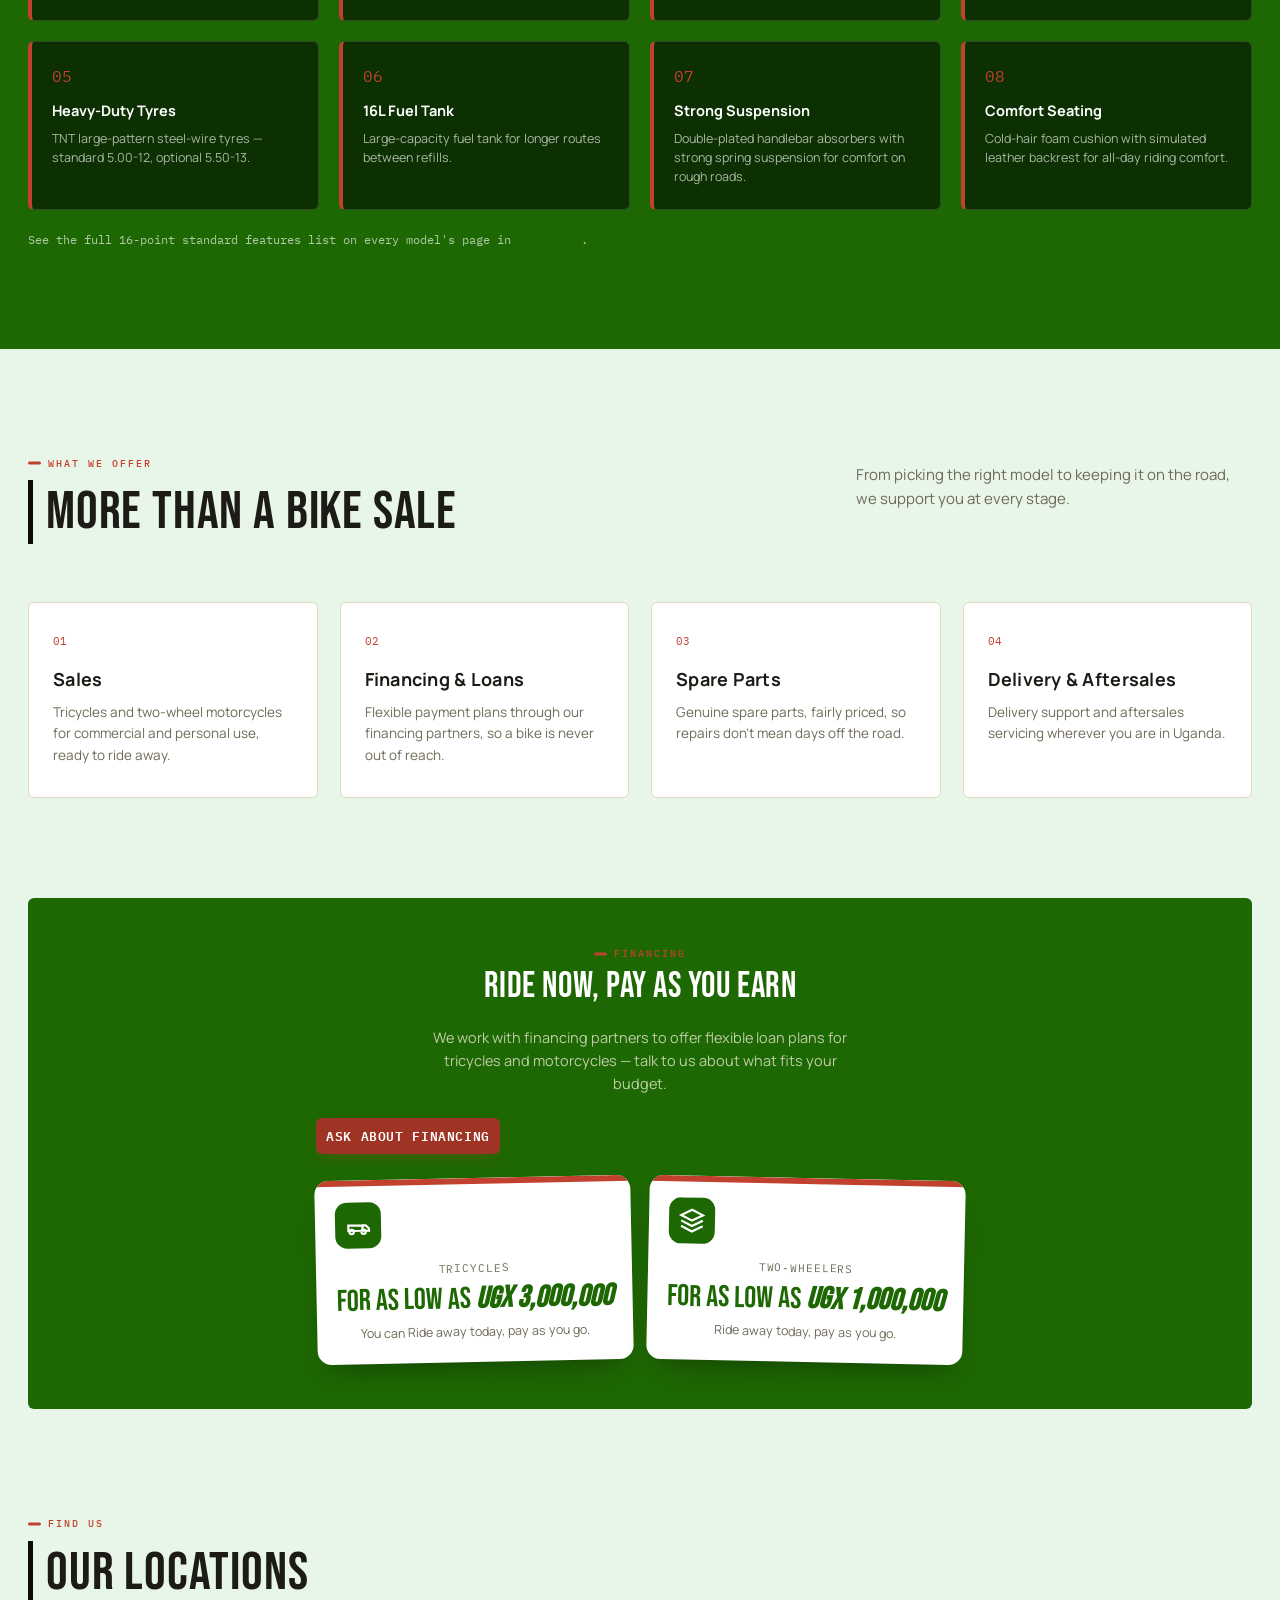
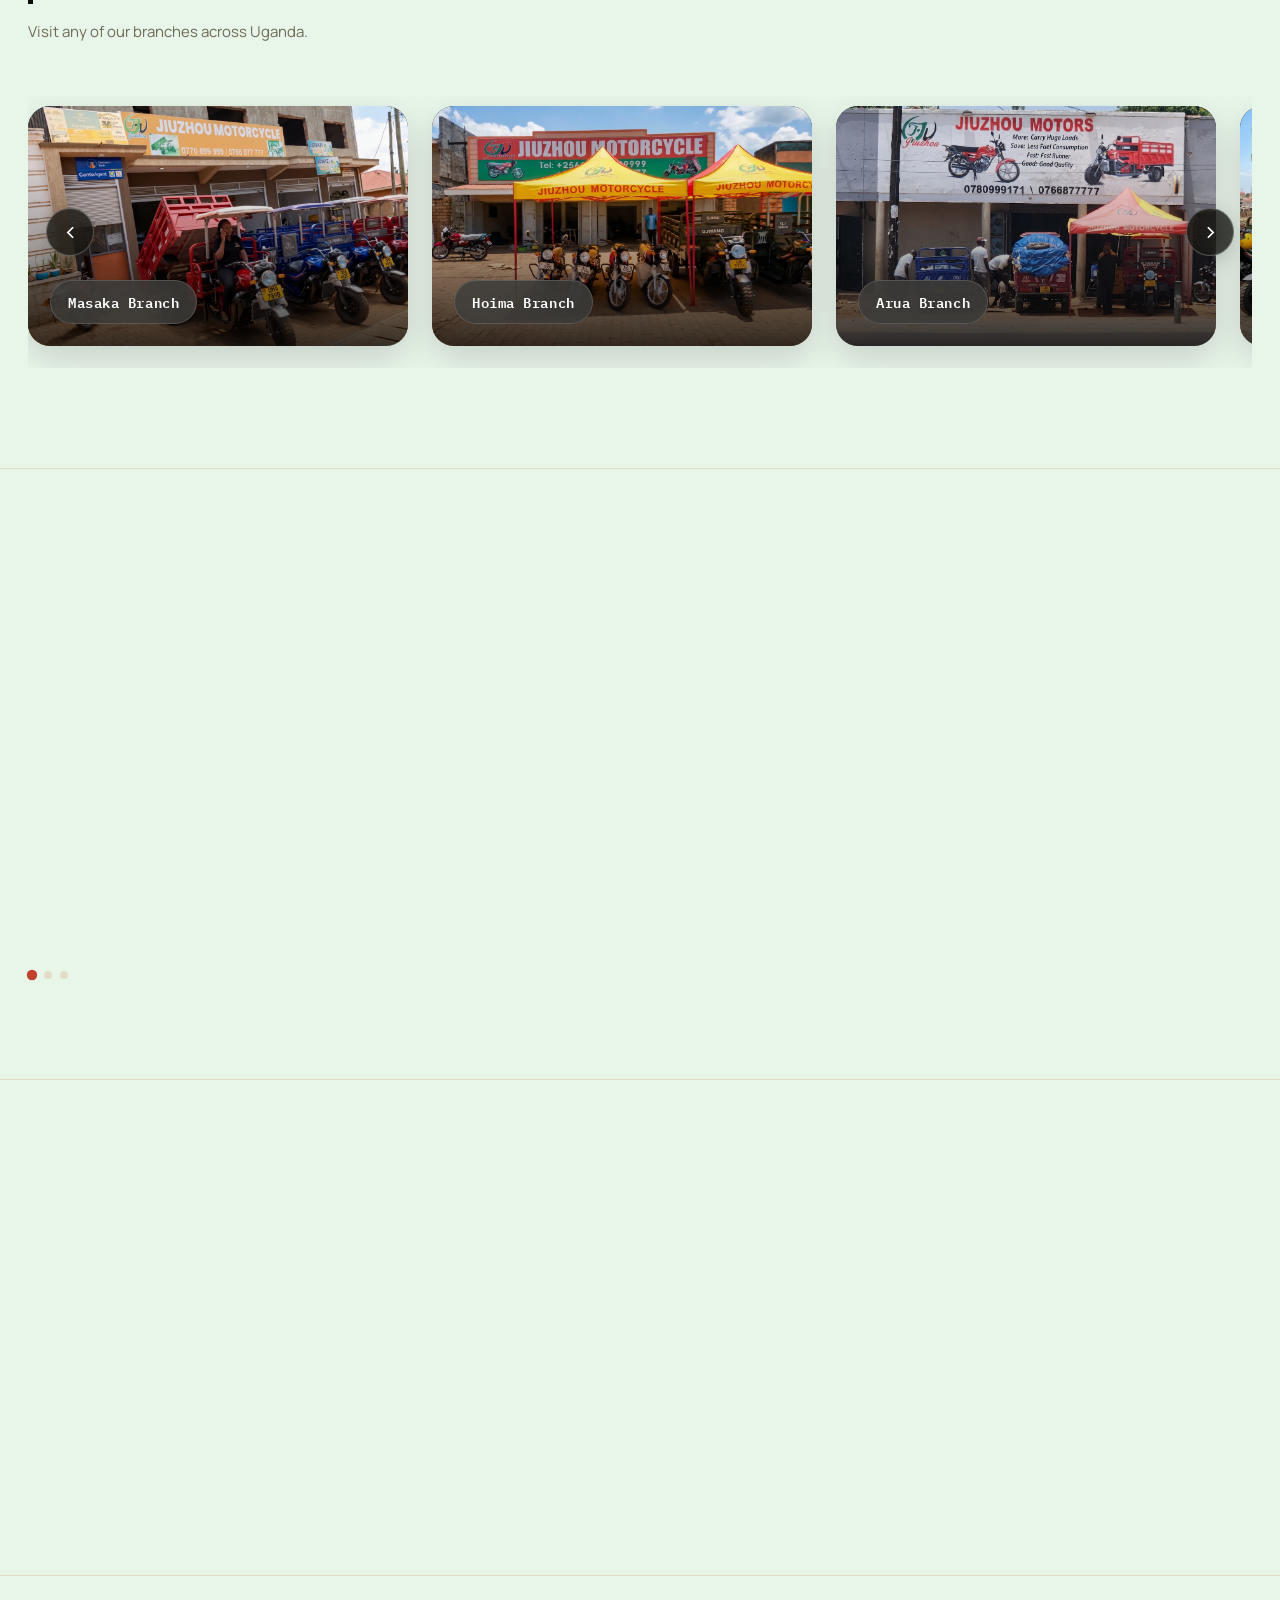
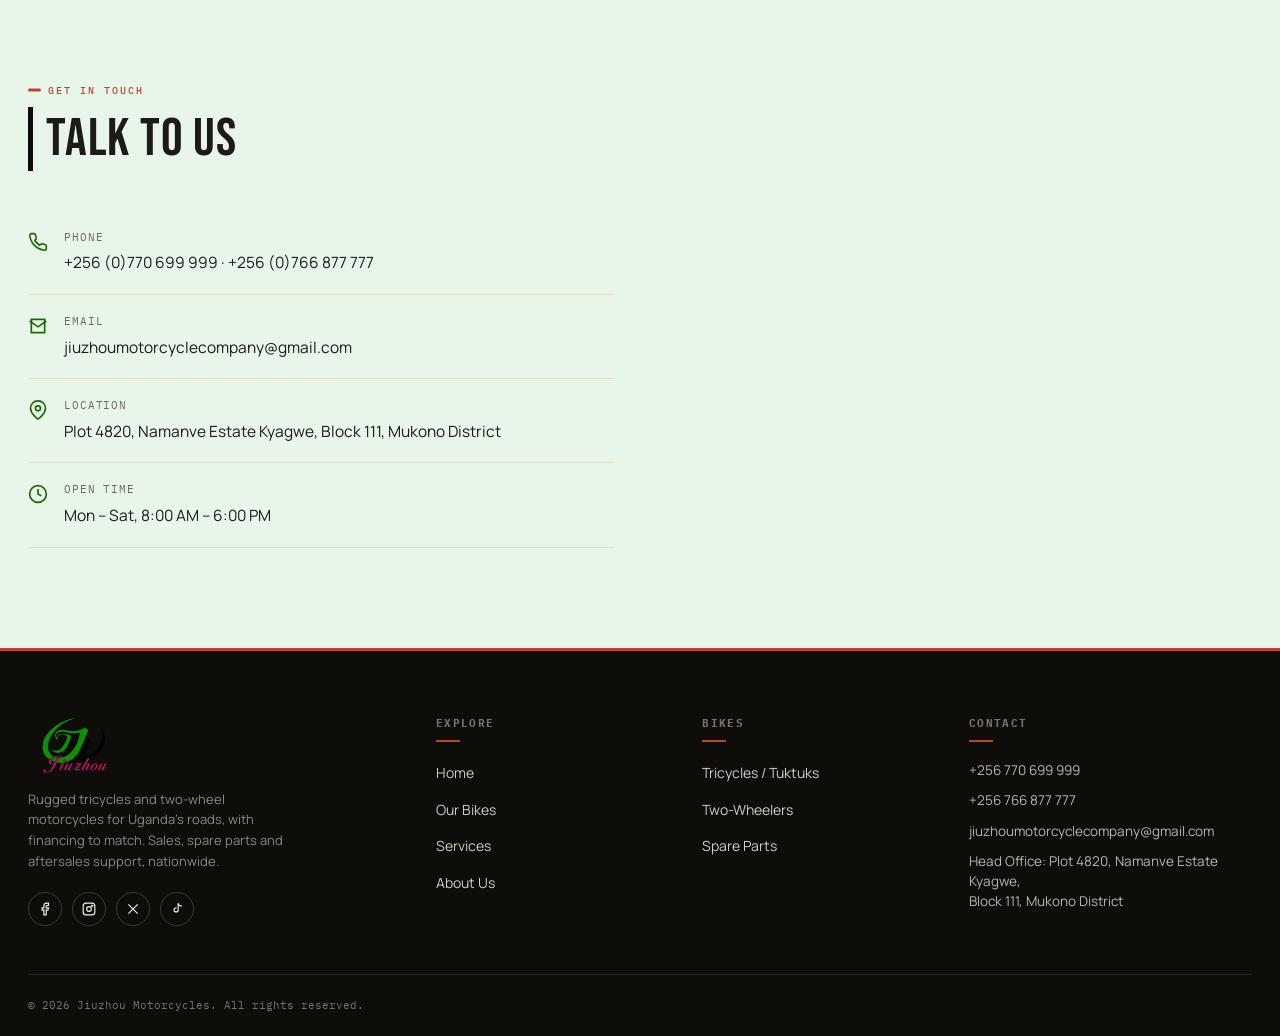
==== commit 887eabef: "Add social media link preview v4 final" ====
--- a/index.html
+++ b/index.html
@@ -25,7 +25,7 @@
 <meta property="og:title" content="Jiuzhou Motorcycles: Tricycles, Motorcycles &amp; Financing, Uganda">
 <meta property="og:description" content="Rugged tricycles and two-wheel motorcycles built for Uganda's roads, with flexible financing available.">
 <meta property="og:url" content="https://jiuzhoumotorcycles.com/">
-<meta property="og:image" content="https://jiuzhoumotorcycles.com/images/social-preview.jpg">
+<meta property="og:image" content="https://jiuzhoumotorcycles.com/images/social-preview.png">
 <meta property="og:image:width" content="1200">
 <meta property="og:image:height" content="630">
 <meta property="og:image:alt" content="Jiuzhou Motorcycles: Tricycles and Motorcycles in Uganda">
@@ -34,7 +34,7 @@
 <meta name="twitter:card" content="summary_large_image">
 <meta name="twitter:title" content="Jiuzhou Motorcycles: Tricycles, Motorcycles &amp; Financing, Uganda">
 <meta name="twitter:description" content="Rugged tricycles and two-wheel motorcycles built for Uganda's roads, with flexible financing available.">
-<meta name="twitter:image" content="https://jiuzhoumotorcycles.com/images/social-preview.jpg">
+<meta name="twitter:image" content="https://jiuzhoumotorcycles.com/images/social-preview.png">
 
 <link rel="icon" type="image/png" href="images/favicon.png" sizes="32x32">
 
